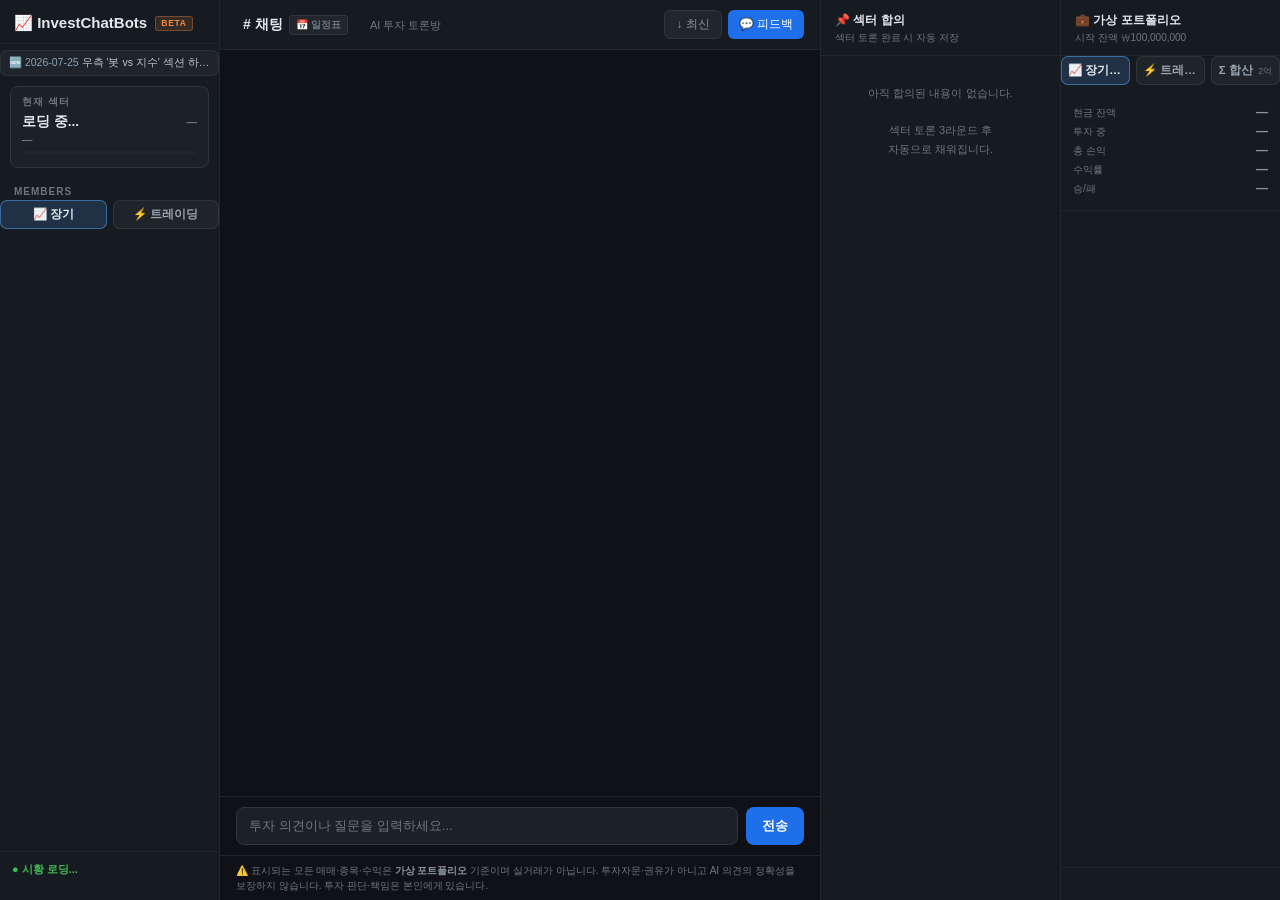
==== static/index.html @ 1aa0b45b "[Feat/#201] 발굴주 수익률에서 재편·오너지시 실현 분리 — 운용 성과만 표시 - get_restructure_realized: exit_reasoning '전략 정렬'·'" ====
<!DOCTYPE html>
<html lang="ko">
<head>
<meta charset="UTF-8">
<meta name="viewport" content="width=device-width, initial-scale=1.0, viewport-fit=cover">
<meta name="theme-color" content="#0f1117">
<meta name="apple-mobile-web-app-capable" content="yes">
<meta name="apple-mobile-web-app-status-bar-style" content="black-translucent">
<meta http-equiv="Cache-Control" content="no-cache, no-store, must-revalidate">
<meta http-equiv="Pragma" content="no-cache">
<meta http-equiv="Expires" content="0">
<meta name="app-version" content="2.0.18">
<title>InvestChatBots — AI 투자방</title>
<style>
  *, *::before, *::after { box-sizing: border-box; margin: 0; padding: 0; }
  html, body { height: 100%; }
  /* 모바일 동적 viewport 대응 (iOS Safari 주소창 표시/숨김에 따라 vh 변동) */
  /* min-height: 100vh 사용 시 100vh > 100dvh일 때 body가 화면보다 커져 잘림 */
  body { font-family: -apple-system, BlinkMacSystemFont, 'Segoe UI', sans-serif; background: #0f1117; color: #e2e8f0; display: flex; overflow: hidden; height: 100dvh; min-height: 100dvh; max-height: 100dvh; }
  @supports not (height: 100dvh) {
    body { height: 100vh; min-height: 100vh; max-height: 100vh; }
  }

  /* ── 좌측 사이드바 ── */
  #sidebar { width: 220px; background: #161b22; border-right: 1px solid #21262d; display: flex; flex-direction: column; flex-shrink: 0; height: 100%; min-height: 0; }
  #sidebar-title { padding: 14px 14px 11px; font-size: 15px; font-weight: 700; color: #e2e8f0; border-bottom: 1px solid #21262d; flex-shrink: 0; }
  .sidebar-label { padding: 6px 14px 3px; font-size: 10px; font-weight: 600; letter-spacing: 1px; color: #6e7681; text-transform: uppercase; }

  /* 스크롤 영역 (섹터 + Members) */
  #sidebar-scroll { flex: 1; overflow-y: auto; min-height: 0; }
  #sidebar-scroll::-webkit-scrollbar { width: 6px; }
  #sidebar-scroll::-webkit-scrollbar-thumb { background: #30363d; border-radius: 3px; }

  /* 섹터 진행 박스 — 컴팩트 */
  #sector-box { margin: 8px 10px 0; background: #1c2128; border: 1px solid #30363d; border-radius: 8px; padding: 8px 11px; }
  #sector-name { font-size: 13.5px; font-weight: 700; color: #e2e8f0; display: flex; justify-content: space-between; align-items: baseline; gap: 6px; }
  #sector-count { font-size: 10.5px; font-weight: 600; color: #6e7681; font-variant-numeric: tabular-nums; }
  #sector-phase { font-size: 10.5px; color: #8b949e; margin-top: 2px; }
  .progress-track { background: #21262d; border-radius: 3px; height: 3px; margin-top: 6px; }
  .progress-fill { height: 3px; border-radius: 3px; background: #388bfd; transition: width .4s; }
  #sector-stocks { margin-top: 5px; display: flex; flex-wrap: wrap; gap: 3px; }
  .stock-badge { font-size: 9.5px; padding: 1.5px 6px; border-radius: 10px; background: #21262d; color: #8b949e; }
  .stock-badge.current { background: #1f6feb; color: #fff; }
  .stock-badge.done { background: #1a7f37; color: #fff; }

  /* 멤버 */
  .member { padding: 4px 12px; font-size: 13px; display: flex; align-items: center; gap: 8px; border-radius: 4px; margin: 1px 8px; cursor: pointer; }
  .member:hover { background: #21262d; }
  .dot { width: 7px; height: 7px; border-radius: 50%; flex-shrink: 0; }
  .member-name { font-weight: 600; }
  .member-sub { font-size: 10px; color: #6e7681; padding: 0 20px 3px; line-height: 1.5; }

  /* 고정 하단 영역 (토큰 + Live) */
  #sidebar-bottom { flex-shrink: 0; border-top: 1px solid #21262d; background: #161b22; }

  /* ── 토큰 패널 — 미니멀 무채색 ──────────────────── */
  #token-box { padding: 11px 13px 12px; border-bottom: 1px solid #21262d; }
  #token-box .tb-head { display: flex; justify-content: space-between; align-items: center; margin-bottom: 9px; cursor: pointer; user-select: none; }
  #token-box .tb-title { font-size: 11px; font-weight: 600; color: #c9d1d9; display: flex; align-items: center; gap: 6px; letter-spacing: .01em; }
  #token-box .tb-chev { font-size: 8px; color: #6e7681; transition: transform .15s; transform: rotate(90deg); display: inline-block; }
  #token-box.collapsed .tb-chev { transform: rotate(0deg); }
  #token-box .tb-status { font-size: 9.5px; padding: 2px 7px 2px 6px; border-radius: 4px; font-weight: 600; color: #adb6c0; background: transparent; border: 1px solid #30363d; display: inline-flex; align-items: center; gap: 4px; }
  #token-box .tb-status-dot { width: 6px; height: 6px; border-radius: 50%; background: #3fb950; display: inline-block; }
  #token-box .tb-status.exhausted { color: #f85149; border-color: rgba(248,81,73,.4); }
  #token-box .tb-status.exhausted .tb-status-dot { background: #f85149; }

  /* 게이지 — 남은 %에 따라 초록→노랑→주황→빨강 단계 */
  #token-box .tb-gauge-track { background: #0d1117; border: 1px solid #21262d; border-radius: 3px; height: 8px; overflow: hidden; cursor: help; }
  #token-box .tb-gauge-fill { height: 100%; transition: width .5s ease, background .3s; background: linear-gradient(90deg, #2ea043, #3fb950, #56d364); }
  /* 60~100% 남음 — 초록 그라데이션 */
  #token-box .tb-gauge-fill.ok      { background: linear-gradient(90deg, #2ea043, #3fb950, #56d364); }
  /* 35~60% — 황록 */
  #token-box .tb-gauge-fill.caution { background: linear-gradient(90deg, #bf8700, #d4a017, #f0b429); }
  /* 15~35% — 주황 */
  #token-box .tb-gauge-fill.warn    { background: linear-gradient(90deg, #d2691e, #f0883e, #f7a04a); }
  /* 0~15% — 빨강 깜빡 */
  #token-box .tb-gauge-fill.danger  { background: linear-gradient(90deg, #c93c37, #f85149, #ff7b72); animation: gauge-blink 1.2s ease-in-out infinite; }
  /* 회복 완료 — 빛나는 초록 펄스 */
  #token-box .tb-gauge-fill.recovered { background: linear-gradient(90deg, #2ea043, #3fb950, #7ee787, #3fb950, #2ea043); background-size: 200% 100%; animation: gauge-flow 2s linear infinite, gauge-glow 1.6s ease-in-out infinite; }
  /* 회복 대기 polling — 회색 천천히 흐름 */
  #token-box .tb-gauge-fill.polling { background: linear-gradient(90deg, #6e7681, #8b949e, #6e7681); background-size: 200% 100%; animation: gauge-flow 4s linear infinite; }
  /* 한도 미설정 (calibrate 전) — 옅은 파랑 */
  #token-box .tb-gauge-fill.unset   { background: linear-gradient(90deg, #30363d, #4a5563); }

  @keyframes gauge-flow { 0% { background-position: 0% 0; } 100% { background-position: 200% 0; } }
  @keyframes gauge-blink { 0%,100% { opacity: 1; } 50% { opacity: 0.55; } }
  @keyframes gauge-glow { 0%,100% { box-shadow: 0 0 0 0 rgba(126,231,135,0); } 50% { box-shadow: 0 0 6px 1px rgba(126,231,135,.7); } }

  /* 잔여/누적 한 줄 — wrap 방지 */
  #token-box .tb-gauge-labels { display: flex; justify-content: space-between; align-items: baseline; gap: 6px; margin-top: 7px; font-variant-numeric: tabular-nums; white-space: nowrap; }
  #token-box .tb-remain { font-size: 12px; font-weight: 700; color: #e2e8f0; white-space: nowrap; }
  #token-box .tb-remain-sub { font-size: 9.5px; color: #6e7681; margin-left: 3px; font-weight: 400; }
  #token-box .tb-total { font-size: 10px; color: #6e7681; flex-shrink: 0; white-space: nowrap; }
  #token-box .tb-sub { font-size: 9.5px; color: #6e7681; margin-top: 2px; font-variant-numeric: tabular-nums; }

  /* 펼침 영역 */
  #token-box .tb-detail { display: block; margin-top: 11px; padding-top: 10px; border-top: 1px solid #21262d; font-size: 10px; color: #8b949e; line-height: 1.55; }
  #token-box.collapsed .tb-detail { display: none; }

  /* 최근 충전 — 한 줄 컴팩트 */
  #token-box #tb-last-donation { display: none; padding: 3px 0 7px; font-size: 10px; color: #8b949e; line-height: 1.4; border-bottom: 1px solid #21262d; margin-bottom: 7px; }
  #token-box #tb-last-donation .ld-row { display: flex; align-items: baseline; gap: 6px; flex-wrap: wrap; }
  #token-box #tb-last-donation .ld-label { color: #6e7681; font-size: 9.5px; }
  #token-box #tb-last-donation .ld-tokens { color: #3fb950; font-weight: 700; }
  #token-box #tb-last-donation .ld-meta { color: #6e7681; font-size: 9.5px; margin-left: auto; }

  /* 충전 안내 — 차분히 */
  #token-box .tb-tagline { font-size: 10px; color: #8b949e; margin-bottom: 7px; line-height: 1.55; }
  #token-box .tb-account { font-family: ui-monospace, SFMono-Regular, monospace; color: #c9d1d9; font-size: 10.5px; display: block; user-select: all; cursor: copy; word-break: break-all;
    background: transparent; border: 1px solid #30363d; border-radius: 4px; padding: 6px 8px; text-align: center; transition: border-color .15s, color .15s; }
  #token-box .tb-account:hover { border-color: #58a6ff; color: #58a6ff; }
  #token-box .tb-footnote { margin-top: 7px; color: #6e7681; font-size: 9.5px; line-height: 1.55; text-align: center; }

  #token-box .tb-owner-actions { margin-top: 8px; display: flex; justify-content: center; }
  #token-box .tb-add-btn { background: transparent; border: 1px solid #30363d; color: #8b949e; padding: 4px 14px; border-radius: 4px; font-size: 10.5px; font-weight: 600; cursor: pointer; transition: all .15s; }
  #token-box .tb-add-btn:hover { background: #21262d; color: #c9d1d9; border-color: #58a6ff; }

  /* 위급 — 펄스 제거, 보더 색만 변경 */
  #token-box.exhausted-warn { border-bottom-color: rgba(248,81,73,.4); }

  /* Live 시황 — 원래 인라인 한 줄 구조, 하단에 여유 공간 */
  #market-ticker { padding: 8px 12px 20px; font-size: 11px; color: #6e7681; line-height: 1.8; }
  #market-ticker .live { color: #3fb950; font-weight: 600; }

  /* 읽기 전용 모드 — 익명 접속자 */
  body.readonly #btn-pause, body.readonly #btn-play,
  body.readonly #btn-summary, body.readonly #btn-main-run, body.readonly #btn-sub-run { display: none !important; }
  /* owner 전용 — visitor 모드면 숨김 (재사용 클래스) */
  body.readonly .owner-only { display: none !important; }
  /* visitor 전용 — admin 모드면 숨김 */
  body.admin-mode .visitor-only { display: none !important; }
  /* 방문자 모드 — 토큰/계좌/후원 관련 UI 전부 숨김 (운영 안정화 전까지 외부 노출 X) */
  body.readonly #token-box { display: none !important; }
  body.readonly .msg-donation,
  body.readonly .msg-donation-system { display: none !important; }
  /* Members 행도 visitor엔 클릭 안 되는 느낌 */
  body.readonly .member { cursor: default; }
  body.readonly .member:hover { background: transparent; }
  body.readonly #visitor-timers { display: none !important; }
  /* visitor 모드 카운트다운 (메인·서브 다음 실행 시간) */
  #visitor-timers { display: none; gap: 12px; align-items: center; font-size: 11px;
    color: #8b949e; font-variant-numeric: tabular-nums; }
  #visitor-timers .vt-item { display: inline-flex; align-items: baseline; gap: 4px; }
  #visitor-timers .vt-label { font-size: 9.5px; color: #6e7681; font-weight: 600; letter-spacing: .04em; text-transform: uppercase; }
  #visitor-timers .vt-val { color: #c9d1d9; font-weight: 600; font-size: 11.5px; }
  #visitor-timers .vt-val.running { color: #3fb950; }
  @media (max-width: 480px) {
    #visitor-timers { font-size: 10px; gap: 8px; }
    #visitor-timers .vt-label { font-size: 9px; }
    #visitor-timers .vt-val { font-size: 10.5px; }
  }
  body.readonly #typing { display: none; }
  /* visitor 모드 — input·전송 버튼 숨기고 안내 banner 표시 */
  /* 채팅 공개 — 입력창·전송·대기열은 방문자에게도 표시 (owner 전용 기능은 .owner-only 등으로 별도 숨김 유지) */

  /* 안내 박스 — owner엔 숨김, visitor에서 표시 */
  #readonly-notice { display: none; align-items: center; gap: 8px; flex: 1;
    padding: 9px 12px; background: #1c2128; border: 1px dashed #30363d;
    border-radius: 6px; color: #8b949e; font-size: 12.5px; line-height: 1.4;
    min-width: 0; }
  #readonly-notice .rn-icon { font-size: 14px; flex-shrink: 0; }
  #readonly-notice .rn-text { min-width: 0; overflow: hidden; }
  #readonly-notice .rn-text b { color: #c9d1d9; font-weight: 600; }
  @media (max-width: 480px) {
    #readonly-notice { font-size: 11.5px; padding: 8px 10px; gap: 6px; }
    #readonly-notice .rn-icon { font-size: 13px; }
  }

  /* 안내 박스 — owner엔 숨김, visitor에선 표시 */
  #readonly-notice { display: none; align-items: center; gap: 8px; flex: 1;
    padding: 9px 12px; background: #1c2128; border: 1px dashed #30363d;
    border-radius: 6px; color: #8b949e; font-size: 12.5px; line-height: 1.4;
    min-width: 0; }
  #readonly-notice .rn-icon { font-size: 14px; flex-shrink: 0; }
  #readonly-notice .rn-text { min-width: 0; overflow: hidden; }
  #readonly-notice .rn-text b { color: #c9d1d9; font-weight: 600; }
  @media (max-width: 480px) {
    #readonly-notice { font-size: 11.5px; padding: 8px 10px; gap: 6px; }
    #readonly-notice .rn-icon { font-size: 13px; }
  }

  /* ── 메인 채팅 ── */
  #main { flex: 1; display: flex; flex-direction: column; min-width: 0; min-height: 0; height: 100%; }
  #chat-header { padding: 10px 16px; border-bottom: 1px solid #21262d; display: flex; justify-content: space-between; align-items: center; flex-shrink: 0; background: #161b22; }
  #chat-header h2 { font-size: 14px; font-weight: 600; }
  .sub { font-size: 11px; color: #6e7681; margin-left: 8px; }
  .btn { border: none; border-radius: 6px; padding: 5px 11px; font-size: 12px; cursor: pointer; font-weight: 500; }
  .btn-ghost { background: #21262d; color: #8b949e; border: 1px solid #30363d; }
  .btn-play { background: #1a7f37; color: #fff; }
  .btn-play.playing { background: #b62324; color: #fff; }
  .btn-group { display: flex; gap: 6px; }
  a.btn { display: inline-flex; align-items: center; text-decoration: none; }

  #messages { flex: 1; overflow-y: auto; padding: 16px; display: flex; flex-direction: column; gap: 10px; overflow-anchor: none; }
  #msg-anchor { height: 1px; flex-shrink: 0; }
  .msg-system { text-align: center; }
  .msg-system span { background: #1c2128; border: 1px solid #30363d; color: #8b949e; font-size: 11px; padding: 3px 14px; border-radius: 10px; }
  /* 후원 라운드 메시지 — 초록 톤으로 강조 */
  .msg-donation-system span { background: rgba(63,185,80,.12); border-color: rgba(63,185,80,.35); color: #3fb950; font-weight: 600; }
  .msg-donation { background: linear-gradient(90deg, rgba(63,185,80,.08), transparent 80%); border-left: 3px solid #3fb950; padding: 6px 10px 6px 8px; border-radius: 0 8px 8px 0; }
  .msg-donation .msg-bubble { background: #0d1d10; border-color: rgba(63,185,80,.3); }
  .msg { display: flex; gap: 10px; align-items: flex-start; }
  .msg.user-msg { flex-direction: row-reverse; }
  .avatar { width: 34px; height: 34px; border-radius: 6px; display: flex; align-items: center; justify-content: center; font-size: 14px; font-weight: 800; flex-shrink: 0; border: 2px solid; }
  .msg-body { max-width: 500px; }
  .msg.user-msg .msg-body { text-align: right; }
  .msg-meta { font-size: 11px; color: #6e7681; margin-bottom: 3px; display: flex; align-items: baseline; gap: 5px; }
  .msg.user-msg .msg-meta { flex-direction: row-reverse; }
  .msg-name { font-weight: 700; font-size: 13px; }
  .msg-bubble { font-size: 13px; line-height: 1.65; padding: 8px 12px; border-radius: 0 8px 8px 8px; background: #1c2128; border: 1px solid #30363d; display: inline-block; text-align: left; }
  .msg.user-msg .msg-bubble { border-radius: 8px 0 8px 8px; background: #1f6feb; border-color: #388bfd; color: #fff; }
  .decision-buy  { color: #3fb950; font-weight: 700; }
  .decision-sell { color: #f85149; font-weight: 700; }
  .decision-hold { color: #d29922; font-weight: 700; }

  #typing { display: none; align-items: center; gap: 8px; padding: 4px 16px; }
  .typing-dots { font-size: 11px; color: #6e7681; }
  #input-area { padding: 10px 16px; border-top: 1px solid #21262d; display: flex; gap: 8px; flex-shrink: 0; }
  #input-area input { flex: 1; min-width: 0; -webkit-appearance: none; appearance: none; background: #1c2128; border: 1px solid #30363d; border-radius: 8px; padding: 9px 12px; color: #e2e8f0; font-size: 13px; line-height: 1.4; outline: none; }
  #input-area input::placeholder { color: #6e7681; }
  #input-area input:focus { border-color: #388bfd; }
  #input-area button { -webkit-appearance: none; appearance: none; background: #1f6feb; border: none; color: #fff; padding: 9px 16px; border-radius: 8px; font-size: 13px; cursor: pointer; font-weight: 600; white-space: nowrap; flex-shrink: 0; }
  #chat-queue { padding: 0 16px; flex-shrink: 0; font-size: 11px; color: #8b949e; }
  #chat-queue:empty { display: none; }
  #chat-queue .cq-head { display: flex; justify-content: space-between; align-items: center; padding: 7px 0 4px; }
  #chat-queue .cq-cap { color: #6e7681; font-variant-numeric: tabular-nums; }
  #chat-queue.closed .cq-cap { color: #f85149; font-weight: 600; }
  #chat-queue .cq-list { list-style: none; margin: 0 0 6px; padding: 0; max-height: 84px; overflow-y: auto; }
  #chat-queue .cq-item { display: flex; gap: 6px; padding: 2px 0; }
  #chat-queue .cq-pos { color: #58a6ff; flex-shrink: 0; font-variant-numeric: tabular-nums; }
  #chat-queue .cq-prev { color: #adb6c0; overflow: hidden; text-overflow: ellipsis; white-space: nowrap; }
  #chat-queue .cq-empty { color: #6e7681; padding: 1px 0 6px; }
  /* 면책 푸터 (상시 — 안전장치 2/3) */
  #chat-disclaimer { padding: 7px 16px; font-size: 10px; line-height: 1.5; color: #6e7681; border-top: 1px solid #21262d; flex-shrink: 0; }
  #chat-disclaimer b { color: #8b949e; font-weight: 600; }
  /* 면책 동의 모달 */
  #consent-modal { display: none; position: fixed; inset: 0; background: rgba(0,0,0,0.7); z-index: 400; align-items: center; justify-content: center; padding: 20px; }
  #consent-modal.open { display: flex; }
  #consent-modal .cm-box { background: #161b22; border: 1px solid #30363d; border-radius: 10px; max-width: 420px; width: 100%; padding: 22px; }
  #consent-modal h3 { margin: 0 0 12px; font-size: 15px; color: #e2e8f0; }
  #consent-modal ul { margin: 0 0 16px; padding-left: 18px; color: #adb6c0; font-size: 12.5px; line-height: 1.7; }
  #consent-modal ul b { color: #e2e8f0; }
  #consent-modal .cm-actions { display: flex; gap: 8px; justify-content: flex-end; }
  #consent-modal button { padding: 9px 16px; border-radius: 6px; font-size: 13px; cursor: pointer; border: none; }
  #consent-modal .cm-agree { background: #1f6feb; color: #fff; font-weight: 600; }
  #consent-modal .cm-cancel { background: #21262d; color: #adb6c0; }

  /* ── 우측 — 합의 메모 ── */
  #memo-panel { width: 240px; background: #161b22; border-left: 1px solid #21262d; display: flex; flex-direction: column; flex-shrink: 0; }
  .panel-header { padding: 12px 14px 10px; border-bottom: 1px solid #21262d; }
  .panel-header h3 { font-size: 12px; font-weight: 700; }
  .panel-header p { font-size: 10px; color: #6e7681; margin-top: 2px; }
  #memo-list { flex: 1; overflow-y: auto; padding: 8px; display: flex; flex-direction: column; gap: 8px; }
  #memo-empty { font-size: 11px; color: #6e7681; text-align: center; padding: 20px 10px; line-height: 1.7; }

  /* 합의 카드 — v2 통일 디자인 */
  .cc { background: #0d1117; border: 1px solid #21262d; border-radius: 8px; overflow: hidden; }
  .cc-header { padding: 8px 11px 7px; border-bottom: 1px solid #21262d; }
  .cc-header-top { display: flex; align-items: center; justify-content: space-between; gap: 8px; }
  .cc-sector { font-size: 12.5px; font-weight: 700; color: #e2e8f0; flex: 1; min-width: 0;
    overflow: hidden; text-overflow: ellipsis; white-space: nowrap; }
  .cc-time { font-size: 9.5px; color: #6e7681; font-weight: 400; margin-left: 4px; }
  .cc-badges { display: flex; gap: 4px; flex-shrink: 0; }
  .cc-badge { font-size: 9.5px; font-weight: 700; padding: 2px 6px; border-radius: 8px; letter-spacing: .02em; }
  .cc-outlook-긍정 { background: rgba(63,185,80,.16);  color: #3fb950; }
  .cc-outlook-중립 { background: rgba(139,148,158,.16); color: #adb6c0; }
  .cc-outlook-부정 { background: rgba(248,81,73,.16);  color: #f85149; }
  .cc-decision-매수 { background: rgba(56,139,253,.18); color: #79c0ff; }
  .cc-decision-관망 { background: rgba(210,153,34,.18); color: #e3b341; }
  .cc-decision-매도 { background: rgba(248,81,73,.18);  color: #f85149; }
  .cc-headline { font-size: 11px; color: #adb6c0; margin-top: 4px; line-height: 1.5; font-style: italic; }

  .cc-body { padding: 9px 11px 10px; font-size: 11.5px; line-height: 1.65; color: #c9d1d9; }
  .cc-thesis { color: #c9d1d9; }
  .cc-section { margin-top: 9px; }
  .cc-section-label { font-size: 9.5px; font-weight: 700; letter-spacing: .05em;
    color: #6e7681; text-transform: uppercase; margin-bottom: 4px; }
  .cc-list { font-size: 11px; line-height: 1.6; color: #c9d1d9; padding-left: 0; list-style: none; }
  .cc-list li { padding-left: 11px; position: relative; margin-bottom: 3px; }
  .cc-list li::before { content: '·'; position: absolute; left: 2px; color: #6e7681; font-weight: 700; }
  .cc-list.cc-risks-list li::before { color: #f85149; }
  .cc-list.cc-drivers-list li::before { color: #3fb950; }
  .cc-picks { display: flex; flex-wrap: wrap; gap: 4px; }
  .cc-pick { font-size: 10px; padding: 2px 7px; border-radius: 8px;
    background: #21262d; color: #c9d1d9; border: 1px solid #30363d; }

  /* v1 (옛 데이터) — 동일 구조에 점선 보더만 */
  .cc.cc-legacy { border-style: dashed; border-color: #2a3038; }
  .cc.cc-legacy .cc-legacy-note { font-size: 9.5px; color: #6e7681; font-style: italic;
    padding: 6px 11px 8px; border-top: 1px dashed #30363d; cursor: pointer; text-align: center; }
  .cc.cc-legacy .cc-raw { display: none; padding: 0 11px 10px; font-size: 10.5px; color: #8b949e;
    white-space: pre-wrap; line-height: 1.55; border-top: 1px dashed #30363d; padding-top: 8px; }
  .cc.cc-legacy.open .cc-raw { display: block; }
  .cc.cc-legacy.open .cc-legacy-note::after { content: ' ▲'; }
  .cc.cc-legacy:not(.open) .cc-legacy-note::after { content: ' ▼'; }

  /* 강제 표시 — 어떤 자식 요소도 .cc-body 숨기지 못하게 (디버그용) */
  .cc .cc-body { display: block !important; visibility: visible !important; height: auto !important; }
  .cc .cc-thesis { display: block !important; visibility: visible !important; }

  /* ── 우측 — 포트폴리오 ── */
  #portfolio-panel { width: 220px; background: #161b22; border-left: 1px solid #21262d; display: flex; flex-direction: column; flex-shrink: 0; }
  .pf-summary { padding: 10px 12px; border-bottom: 1px solid #21262d; }
  .pf-row { display: flex; justify-content: space-between; align-items: baseline; margin-bottom: 4px; }
  .pf-label { font-size: 10px; color: #6e7681; }
  .pf-value { font-size: 12px; font-weight: 600; }
  .pf-pos { color: #f85149; }  /* 상승·이익 = 빨강 (한국 증권계좌식) */
  .pf-neg { color: #58a6ff; }  /* 하락·손실 = 파랑 */
  .pf-neu { color: #8b949e; }
  #pf-benchmark { margin-top: 14px; padding: 12px 14px 20px; border-top: 1px solid #21262d; }
  .pf-bm-title { font-size: 11.5px; font-weight: 700; color: #c9d1d9; margin-bottom: 8px; }
  .pf-bm-sub { font-size: 9.5px; font-weight: 400; color: #6e7681; margin-left: 4px; }
  .pf-bm-row { display: flex; justify-content: space-between; font-size: 11px; padding: 3px 0; color: #9aa6b2; }
  .pf-bm-row.strong { font-weight: 700; color: #e6edf3; }
  .pf-bm-row .pf-pos { color: #f85149; } .pf-bm-row .pf-neg { color: #58a6ff; }
  .pf-bm-na, .pf-bm-empty { color: #6e7681; font-size: 10px; }
  #pf-positions { flex: 1; overflow-y: auto; }
  .pos-section-label { padding: 6px 10px 3px; font-size: 10px; font-weight: 600; letter-spacing: .8px; color: #6e7681; text-transform: uppercase; }
  .pos-item { padding: 6px 10px; border-bottom: 1px solid #0d1117; font-size: 11px; }
  .pos-meta { font-size: 10px; color: #6e7681; margin-top: 2px; }
  .pos-item { cursor: pointer; transition: background .15s; }
  .pos-item:hover { background: rgba(255,255,255,0.04); }

  /* 매수 이유 모달 */
  #reason-modal { display:none; position:fixed; inset:0; background:rgba(0,0,0,0.65); z-index:200; align-items:center; justify-content:center; }
  #reason-modal.open { display:flex; }
  #reason-box { background:#161b22; border:1px solid #30363d; border-radius:12px; padding:22px 24px; max-width:560px; width:92%; position:relative;
                max-height:86vh; display:flex; flex-direction:column; }
  #reason-box .r-body { overflow-y:auto; flex:1; min-height:0; padding-right:4px; }
  #reason-box.wide { max-width:1180px; }
  .rc-chips { white-space:normal; display:flex; flex-wrap:wrap; gap:6px; margin-bottom:12px; }
  .rc-chip { font-size:10.5px; color:#8b949e; background:#21262d; border:1px solid #30363d; border-radius:20px; padding:2px 9px; }
  .rc-card { white-space:normal; background:#0d1117; border:1px solid #21262d; border-left:3px solid #58a6ff; border-radius:8px; padding:11px 13px; margin-bottom:10px; }
  .rc-role { font-size:11px; font-weight:700; color:#79c0ff; margin-bottom:6px; }
  .rc-card ul { margin:0; padding-left:16px; }
  .rc-card li { font-size:12.5px; line-height:1.65; color:#c9d1d9; margin-bottom:5px; white-space:normal; }
  .rc-card li:last-child { margin-bottom:0; }
  #reason-box details { margin-top:8px; white-space:normal; }
  #reason-box details summary { font-size:11px; color:#6e7681; cursor:pointer; }
  #reason-box details .rd-raw { font-size:11.5px; line-height:1.6; color:#8b949e; white-space:pre-wrap; margin-top:6px; }
  #reason-box h3 { font-size:15px; font-weight:700; margin-bottom:4px; }
  #reason-box .r-meta { font-size:11px; color:#6e7681; margin-bottom:16px; }
  #reason-box .r-body { font-size:13px; line-height:1.8; color:#c9d1d9; white-space:pre-wrap; }
  #reason-close { position:absolute; top:12px; right:14px; background:none; border:none; color:#6e7681; font-size:18px; cursor:pointer; }

  /* 봇 스타일 모달 */
  #bot-modal { display:none; position:fixed; inset:0; background:rgba(0,0,0,0.7); z-index:300; align-items:center; justify-content:center; }
  #bot-modal.open { display:flex; }
  #bot-box { background:#161b22; border:1px solid #30363d; border-radius:14px; padding:24px 26px; max-width:460px; width:92%; position:relative; max-height:80vh; overflow-y:auto; }
  #bot-box .bot-header { display:flex; align-items:center; gap:10px; margin-bottom:6px; }
  #bot-box .bot-dot { width:10px; height:10px; border-radius:50%; flex-shrink:0; }
  #bot-box .bot-name { font-size:17px; font-weight:700; }
  #bot-box .bot-model { font-size:11px; color:#6e7681; margin-bottom:4px; }
  #bot-box .bot-desc { font-size:12px; color:#8b949e; margin-bottom:16px; padding-bottom:14px; border-bottom:1px solid #21262d; }
  #bot-box .bot-section { font-size:11px; font-weight:600; color:#6e7681; text-transform:uppercase; letter-spacing:.05em; margin-bottom:8px; }
  #bot-box .bot-system { font-size:12.5px; line-height:1.85; color:#c9d1d9; white-space:pre-wrap; }
  #bot-box .bot-system .highlight { color:#3fb950; font-weight:600; }
  #bot-close { position:absolute; top:14px; right:16px; background:none; border:none; color:#6e7681; font-size:20px; cursor:pointer; }
  .member { cursor:pointer; transition: background .15s; }
  .member:hover { background:rgba(255,255,255,0.05); border-radius:4px; }

  /* 일정표 모달 */
  #chat-hash { cursor: pointer; transition: color .15s, background .15s; display: inline-flex; align-items: center;
    padding: 2px 8px 2px 6px; border-radius: 5px; border: 1px solid transparent; }
  #chat-hash:hover { background: #21262d; border-color: #30363d; color: #58a6ff; }
  #chat-hash::after { content: ' 📅 일정표'; font-size: 10px; font-weight: 600; color: #6e7681;
    margin-left: 6px; padding: 2px 6px; border-radius: 3px; background: #21262d; border: 1px solid #30363d;
    letter-spacing: .02em; }
  #chat-hash:hover::after { color: #58a6ff; border-color: rgba(56,139,253,.3); }
  #schedule-modal { display:none; position:fixed; inset:0; background:rgba(0,0,0,0.7); z-index:300; align-items:center; justify-content:center; padding: 20px; }
  #schedule-modal.open { display:flex; }
  #schedule-box { background:#161b22; border:1px solid #30363d; border-radius:14px; padding:24px 26px; max-width:480px; width:100%; position:relative; max-height:85vh; overflow-y:auto; }
  #schedule-box h3 { font-size:16px; font-weight:700; margin-bottom:4px; color:#e2e8f0; }
  #schedule-box .sched-now { font-size:11px; color:#6e7681; margin-bottom:18px; }
  #schedule-close { position:absolute; top:14px; right:16px; background:none; border:none; color:#6e7681; font-size:20px; cursor:pointer; }
  .sched-item { padding: 10px 12px; margin-bottom: 8px; background:#0d1117; border:1px solid #21262d; border-radius:8px; }
  .sched-item.active { border-color: #388bfd; background: rgba(31,111,235,.08); }
  .sched-row { display:flex; justify-content:space-between; align-items:baseline; gap:8px; }
  .sched-title { font-size:13px; font-weight:700; color:#e2e8f0; }
  .sched-time { font-size:11px; color:#79c0ff; font-variant-numeric: tabular-nums; flex-shrink:0; }
  .sched-desc { font-size:11px; color:#8b949e; margin-top:4px; line-height:1.5; }
  .sched-next { font-size:10.5px; color:#3fb950; margin-top:4px; font-weight:600; }
  .sched-note { font-size:11px; color:#6e7681; margin-top:14px; padding-top:12px; border-top:1px dashed #30363d; line-height:1.6; }

  /* 방문 통계 모달 (admin only) — schedule와 같은 톤 */
  #stats-modal { display:none; position:fixed; inset:0; background:rgba(0,0,0,0.7); z-index:300; align-items:center; justify-content:center; padding: 20px; }
  #stats-modal.open { display:flex; }
  #stats-box { background:#161b22; border:1px solid #30363d; border-radius:14px; padding:24px 26px; max-width:520px; width:100%; position:relative; max-height:85vh; overflow-y:auto; }
  #stats-box h3 { font-size:16px; font-weight:700; margin-bottom:4px; color:#e2e8f0; }
  #stats-box .stats-sub { font-size:11px; color:#6e7681; margin-bottom:18px; }
  #stats-close { position:absolute; top:14px; right:16px; background:none; border:none; color:#6e7681; font-size:20px; cursor:pointer; }
  .stats-block { margin-bottom: 16px; }
  .stats-block-title { font-size: 10.5px; font-weight: 700; color: #8b949e; letter-spacing: .06em;
    text-transform: uppercase; margin-bottom: 6px; }
  .stats-totals { display: flex; gap: 16px; padding: 10px 12px; background:#0d1117; border:1px solid #21262d; border-radius:8px; }
  .stats-totals .stat { flex: 1; }
  .stats-totals .stat-num { font-size: 22px; font-weight: 700; color: #58a6ff; font-variant-numeric: tabular-nums; }
  .stats-totals .stat-label { font-size: 10px; color: #8b949e; margin-top: 2px; letter-spacing: .04em; }
  .stats-bar-row { display: flex; align-items: center; gap: 10px; padding: 5px 0; font-size: 12px; }
  .stats-bar-src { width: 60px; flex-shrink: 0; color: #e2e8f0; font-weight: 600; }
  .stats-bar-track { flex: 1; height: 8px; background: #0d1117; border: 1px solid #21262d; border-radius: 4px; overflow: hidden; }
  .stats-bar-fill { height: 100%; background: linear-gradient(90deg, #1f6feb, #58a6ff); border-radius: 3px; transition: width .3s; }
  .stats-bar-num { width: 70px; text-align: right; color: #79c0ff; font-variant-numeric: tabular-nums; font-size: 11.5px; }
  .stats-day-row { display: grid; grid-template-columns: 90px 70px 1fr; gap: 8px; padding: 4px 0; font-size: 11.5px;
    border-bottom: 1px dashed #21262d; }
  .stats-day-row:last-child { border-bottom: none; }
  .stats-day-date { color: #c9d1d9; font-variant-numeric: tabular-nums; }
  .stats-day-src { color: #79c0ff; font-weight: 600; }
  .stats-day-cnt { color: #8b949e; text-align: right; font-variant-numeric: tabular-nums; }
  .stats-empty { color: #6e7681; font-size: 12px; padding: 20px 0; text-align: center; }

  /* 피드백 — 강조 톤 버튼 + 모달 */
  .btn.btn-feedback { background: #1f6feb; color: #fff; border: none; }
  .btn.btn-feedback:hover { background: #388bfd; }
  #fb-badge { display: inline-flex; align-items: center; justify-content: center;
    min-width: 16px; height: 16px; padding: 0 4px; margin-left: 4px;
    background: #da3633; color: #fff; border-radius: 8px; font-size: 10px; font-weight: 700; }

  #feedback-modal, #feedback-list-modal, #chatlog-modal { display:none; position:fixed; inset:0;
    background:rgba(0,0,0,0.7); z-index:300; align-items:center; justify-content:center; padding: 20px; }
  #feedback-modal.open, #feedback-list-modal.open, #chatlog-modal.open { display:flex; }
  #feedback-box, #feedback-list-box, #chatlog-box { background:#161b22; border:1px solid #30363d; border-radius:14px;
    padding:24px 26px; max-width:520px; width:100%; position:relative; max-height:85vh; overflow-y:auto; }
  #feedback-box h3, #feedback-list-box h3, #chatlog-box h3 { font-size:16px; font-weight:700; margin-bottom:4px; color:#e2e8f0; }
  #feedback-box .fb-sub, #feedback-list-box .fb-sub, #chatlog-box .fb-sub { font-size:11px; color:#6e7681; margin-bottom:14px; }
  #feedback-close, #fb-list-close, #chatlog-close { position:absolute; top:14px; right:16px; background:none; border:none;
    color:#6e7681; font-size:20px; cursor:pointer; }
  .cl-q { background:#0d1117; border:1px solid #30363d; border-radius:8px; padding:10px 12px; margin-bottom:12px; }
  .cl-q-head { display:flex; justify-content:space-between; gap:8px; font-size:11px; color:#6e7681; margin-bottom:6px; }
  .cl-q-text { font-size:13px; color:#e2e8f0; font-weight:600; margin-bottom:8px; }
  .cl-ans { font-size:12px; color:#adb6c0; line-height:1.5; padding:4px 0 4px 8px; border-left:2px solid #21262d; margin-top:5px; }
  .cl-ans b { color:#8b949e; font-weight:600; }
  #fb-textarea { width: 100%; min-height: 140px; background: #0d1117; border: 1px solid #30363d;
    border-radius: 6px; padding: 10px 12px; color: #e2e8f0; font-size: 13px; font-family: inherit;
    outline: none; resize: vertical; line-height: 1.55; }
  #fb-textarea:focus { border-color: #58a6ff; }
  #fb-counter { font-size: 10.5px; color: #6e7681; text-align: right; margin-top: 6px; }
  #fb-send-btn { width: 100%; background: #1f6feb; border: none; color: #fff; padding: 10px;
    border-radius: 6px; font-size: 13px; cursor: pointer; font-weight: 600; margin-top: 14px;
    transition: background .15s; }
  #fb-send-btn:hover:not(:disabled) { background: #388bfd; }
  #fb-send-btn:disabled { background: #30363d; cursor: not-allowed; }
  #fb-status { font-size: 11px; margin-top: 10px; min-height: 14px; }
  #fb-status.ok { color: #3fb950; }
  #fb-status.err { color: #f85149; }

  /* admin 피드백 리스트 */
  .fb-item { padding: 10px 12px; margin-bottom: 8px; background: #0d1117;
    border: 1px solid #21262d; border-radius: 8px; }
  .fb-item.unread { border-left: 3px solid #58a6ff; }
  .fb-item .fb-meta { display: flex; justify-content: space-between; gap: 8px;
    font-size: 10.5px; color: #6e7681; margin-bottom: 6px; }
  .fb-item .fb-content { font-size: 12.5px; color: #e2e8f0; line-height: 1.55; white-space: pre-wrap; word-break: break-word; }
  .fb-item .fb-actions { margin-top: 6px; }
  .fb-item .fb-read-btn { background: none; border: 1px solid #30363d; color: #8b949e;
    padding: 3px 8px; border-radius: 4px; font-size: 10.5px; cursor: pointer; }
  .fb-item .fb-read-btn:hover { color: #58a6ff; border-color: #58a6ff; }
  .fb-toolbar { display: flex; justify-content: space-between; margin-bottom: 10px; }
  .fb-toolbar button { background: none; border: 1px solid #30363d; color: #8b949e;
    padding: 4px 10px; border-radius: 4px; font-size: 11px; cursor: pointer; }
  .fb-toolbar button:hover { color: #58a6ff; border-color: #58a6ff; }

  /* 사이드바 타이틀 옆 작은 admin 라벨 (admin URL일 때만) */
  #sidebar-title-row { display: flex; align-items: center; justify-content: space-between; gap: 6px; }
  .beta-tag { display: inline-block; font-size: 8.5px; font-weight: 700; padding: 1.5px 5px;
    border-radius: 3px; background: rgba(240,136,62,.15); color: #f0883e;
    border: 1px solid rgba(240,136,62,.35); letter-spacing: .08em;
    vertical-align: middle; margin-left: 4px; position: relative; top: -1px; }
  #admin-mark { display: none; font-size: 9.5px; font-weight: 700; padding: 2px 6px; border-radius: 4px;
    background: rgba(31,111,235,.15); color: #58a6ff; border: 1px solid rgba(56,139,253,.3);
    letter-spacing: .04em; cursor: pointer; }
  #admin-mark:hover { background: rgba(31,111,235,.25); }
  body.admin-mode #admin-mark { display: inline-block; }

  /* ───────── 모바일 토글 버튼 (기본은 숨김) ───────── */
  .mobile-only { display: none; }
  #mobile-menu-btn, #mobile-right-btn {
    background: transparent; border: none; color: #c9d1d9; font-size: 20px;
    padding: 6px 10px; cursor: pointer; border-radius: 6px;
  }
  #mobile-menu-btn:active, #mobile-right-btn:active { background: #21262d; }

  /* 드로어 backdrop */
  #drawer-backdrop {
    display: none; position: fixed; inset: 0; background: rgba(0,0,0,0.55);
    z-index: 150; -webkit-tap-highlight-color: transparent;
  }
  body.drawer-open #drawer-backdrop { display: block; }

  /* 우측 패널 컨테이너 (탭 UI for 모바일/태블릿) */
  #right-tabs { display: none; }  /* 데스크탑에선 숨김, 모바일/태블릿에서 표시 */

  /* ───────── 태블릿 (768~1023px) ───────── */
  @media (max-width: 1023px) {
    #sidebar { width: 200px; }
    #memo-panel { width: 200px; }
    #portfolio-panel { width: 200px; }
    .msg-body { max-width: none; }
    .msg-bubble { font-size: 13px; }
  }

  /* ───────── 모바일 (767px 이하) ───────── */
  @media (max-width: 767px) {
    /* 사이드바 → 좌측 슬라이드 드로어 */
    #sidebar {
      position: fixed; left: 0; top: 0; height: 100dvh; width: 280px;
      max-width: 88vw;
      transform: translateX(-100%); transition: transform .22s ease;
      z-index: 200; box-shadow: 4px 0 20px rgba(0,0,0,0.5);
    }
    body.left-open #sidebar { transform: translateX(0); }

    /* 메인 풀폭 */
    #main { width: 100vw; flex: 1 1 auto; }
    #chat-header { padding: 8px 10px; }
    #chat-header h2 { font-size: 13px; }
    .sub { font-size: 10px; margin-left: 0; display: block; margin-top: 1px; }

    /* 채팅 헤더 버튼 — 큰 화면용 버튼들은 햄버거 메뉴에 통합 */
    #chat-header .btn-group { gap: 4px; }
    #chat-header .btn-group .btn-ghost,
    #chat-header .btn-group #btn-summary,
    #chat-header .btn-group #btn-main-run,
    #chat-header .btn-group #btn-sub-run { display: none; }
    /* play/pause만 유지 + 모바일 메뉴 버튼 */

    /* 모바일 전용 버튼들 표시 */
    .mobile-only { display: inline-flex !important; }

    /* 우측 패널들 → 우측 슬라이드 드로어로 통합 */
    #memo-panel, #portfolio-panel {
      position: fixed; right: 0; top: 0; height: 100dvh;
      width: 320px; max-width: 88vw; z-index: 200;
      transform: translateX(100%); transition: transform .22s ease;
      box-shadow: -4px 0 20px rgba(0,0,0,0.5);
      border-left: 1px solid #30363d;
    }
    body.right-open.right-tab-memo #memo-panel { transform: translateX(0); }
    body.right-open.right-tab-portfolio #portfolio-panel { transform: translateX(0); }
    /* 기본 우측 탭 = portfolio */
    body.right-open:not(.right-tab-memo):not(.right-tab-portfolio) #portfolio-panel { transform: translateX(0); }

    /* 우측 드로어 내부 탭 헤더 */
    #right-tabs {
      display: flex; gap: 4px; padding: 8px; border-bottom: 1px solid #21262d;
      background: #0f1117; position: sticky; top: 0; z-index: 5;
    }
    .right-tab-btn {
      flex: 1; padding: 6px 10px; background: #21262d; border: 1px solid #30363d;
      border-radius: 6px; color: #8b949e; font-size: 12px; cursor: pointer;
      text-align: center; font-weight: 600;
    }
    .right-tab-btn.active { background: #1f6feb; color: #fff; border-color: #388bfd; }

    /* 메시지 영역 모바일 폰트/패딩 */
    #messages { padding: 10px; gap: 8px; }
    .msg-bubble { font-size: 13.5px; padding: 7px 11px; }
    .avatar { width: 28px; height: 28px; font-size: 12px; }
    .msg-name { font-size: 12.5px; }
    .msg-meta { font-size: 10.5px; }
    .msg-body { max-width: calc(100vw - 70px); }

    /* 입력창 */
    #input-area { padding: 8px 10px; gap: 6px; align-items: center; }
    #input-area input { font-size: 16px; padding: 10px 12px; } /* 16px = iOS zoom 방지 */
    #input-area button { padding: 11px 16px; font-size: 14px; }
    /* 맨 아래 요소(면책 푸터)에 safe-area 적용 — 홈 인디케이터에 안 가리게 */
    #chat-disclaimer { padding: 8px 12px calc(8px + env(safe-area-inset-bottom)); font-size: 10.5px; }
  }

  /* ───────── 작은 폰 (480px 이하) — 더 타이트 ───────── */
  @media (max-width: 480px) {
    #chat-header h2 { font-size: 12.5px; }
    .sub { font-size: 9.5px; }
  }

  /* ───────── 업데이트 내역 (한 줄) ───────── */
  #changelog-box { margin: 6px 0 2px; padding: 5px 8px; background: rgba(255,255,255,.04);
    border: 1px solid rgba(255,255,255,.07); border-radius: 7px; }
  #cl-line { display: block; font-size: 10.5px; color: #b9c4ce; white-space: nowrap;
    overflow: hidden; text-overflow: ellipsis; }
  #cl-line .cl-date { color: #8aa0b6; }

  /* ───────── 계좌 전환 토글 ───────── */
  .pf-acct-toggle { display: flex; gap: 6px; margin: 0 0 10px; }
  .pf-acct-btn { flex: 1; padding: 6px 6px; font-size: 11.5px; font-weight: 600; cursor: pointer;
    white-space: nowrap; overflow: hidden; text-overflow: ellipsis;
    background: rgba(255,255,255,.04); color: #9aa6b2; border: 1px solid rgba(255,255,255,.08);
    border-radius: 7px; transition: all .12s; }
  .pf-acct-btn:hover { color: #e6edf3; }
  .pf-acct-btn.active { background: rgba(88,166,255,.16); color: #e6edf3; border-color: rgba(88,166,255,.5); }
  .pf-acct-btn .pf-acct-cap { font-size: 9px; font-weight: 400; opacity: .6; margin-left: 2px; }

  /* ───────── 방문 통계: 재방문/날짜별 ───────── */
  .stats-totals { display: grid; grid-template-columns: 1fr 1fr; gap: 8px; }
  .stats-legend { display: flex; gap: 12px; margin: 0 0 6px; font-size: 10px; color: #8b949e; }
  .stats-legend .lg { display: flex; align-items: center; gap: 4px; }
  .stats-legend .lg i { width: 9px; height: 9px; border-radius: 2px; display: inline-block; }
  .stats-day2 { display: flex; align-items: center; gap: 8px; font-size: 11px; padding: 3px 0; }
  .stats-day2-date { width: 40px; flex: none; color: #8b949e; }
  .stats-day2-bar { flex: 1; height: 9px; display: flex; border-radius: 3px; overflow: hidden; background: rgba(255,255,255,.05); }
  .stats-day2-bar .seg-new { background: #3b82f6; }
  .stats-day2-bar .seg-ret { background: #22c55e; }
  .stats-day2-cnt { flex: none; min-width: 132px; text-align: right; font-size: 10px; color: #c9d1d9; }

  /* ───────── 재방문 코호트 (D1/D7) ───────── */
  .ret-summary { display: grid; grid-template-columns: 1fr 1fr; gap: 8px; margin-bottom: 10px; }
  .ret-card { background: rgba(34,197,94,.08); border: 1px solid rgba(34,197,94,.22); border-radius: 8px; padding: 9px; text-align: center; }
  .ret-card .ret-num { font-size: 21px; font-weight: 800; color: #22c55e; line-height: 1.1; }
  .ret-card .ret-label { font-size: 10px; color: #9aa6b2; margin-top: 3px; }
  .ret-card .ret-sub { font-size: 9px; color: #6e7681; margin-top: 1px; }
  .coh-row { display: flex; align-items: center; font-size: 10.5px; padding: 2px 0; color: #c9d1d9; }
  .coh-head { color: #6e7681; font-weight: 700; border-bottom: 1px solid rgba(255,255,255,.07); padding-bottom: 3px; margin-bottom: 2px; }
  .coh-d { width: 46px; flex: none; color: #8b949e; }
  .coh-n { width: 42px; flex: none; text-align: right; padding-right: 16px; }
  .coh-v { flex: 1; text-align: right; }

  /* ── AI펀드 fund 모드 (window.__FUND_MODE__ 일 때만 활성) ── */
  .member-ret { margin-left: auto; font-size: 12px; font-weight: 700; font-variant-numeric: tabular-nums; }
  /* fund 모드 Members = v1 촘촘한 행 그대로. 모델만은 .fm-model, 출근은 초록 좌측선 */
  .fm-role-inline { font-size: 10.5px; color: #8b949e; margin-left: 7px; overflow: hidden; text-overflow: ellipsis; white-space: nowrap; }
  .fm-ret { margin-left: auto; font-size: 11px; font-weight: 700; font-variant-numeric: tabular-nums; flex-shrink: 0; padding-left: 6px; }
  .fm-model { display: block; font-size: 9px; color: #444c56; margin-top: 1px; }
  /* fund Members = 멤버 박스(닉+직위+모델) 하나. 출근 시 박스 전체 초록 테두리 */
  body.fundmode #member-list .fm-box { margin: 3px 8px; border: 1px solid transparent; border-radius: 7px; padding: 3px 0; transition: border-color .2s, background .2s; }
  body.fundmode #member-list .fm-box .member { margin: 0; }
  body.fundmode #member-list .fm-box .member-sub { padding: 0 12px 0 27px; }
  body.fundmode #member-list .fm-box.working { border-color: #3fb950; background: rgba(63,185,80,0.06); }
  body.fundmode #memo-panel .right-tab-btn, body.fundmode #portfolio-panel .right-tab-btn { display: none; }
  /* 리서치 보드 리포트 카드 */
  #fund-report { display: flex; flex-direction: column; gap: 10px; padding: 4px 2px; }
  .fr-card { background: #0d1117; border: 1px solid #21262d; border-radius: 10px; padding: 12px 13px; }
  .fr-top { display: flex; align-items: baseline; gap: 6px; margin-bottom: 6px; }
  .fr-tk { font-weight: 800; font-size: 13px; color: #e7ecf1; }
  .fr-nm { font-size: 10px; color: #8b949e; overflow: hidden; text-overflow: ellipsis; white-space: nowrap; }
  .fr-tag { margin-left: auto; font-size: 8.5px; font-weight: 700; padding: 1px 6px; border-radius: 4px; }
  .fr-tag.pw { color: #5aa9e6; background: rgba(90,169,230,.13); }
  .fr-tag.s { color: #e08a3c; background: rgba(224,138,60,.13); }
  .fr-tag.sec { color: #a78bfa; background: rgba(167,139,250,.14); }
  .fr-card.fr-sec { background: #10131b; border-color: #2b2540; }
  .fr-op { font-size: 11px; color: #c9d1d9; line-height: 1.5; margin-top: 6px; }
  .fr-op-b { display: inline-block; min-width: 15px; font-weight: 800; color: #a78bfa; margin-right: 5px; }
  .fr-sum { font-size: 11px; color: #c9d1d9; line-height: 1.55; }
  .fr-fin { font-size: 10px; color: #8b949e; white-space: pre-wrap; line-height: 1.5; margin-top: 7px;
    padding-top: 7px; border-top: 1px solid #21262d; max-height: 132px; overflow-y: auto; font-variant-numeric: tabular-nums; }
  .fr-empty { color: #444c56; font-size: 11px; font-style: italic; padding: 10px 4px; }
  body.fundmode #mem-tab-main, body.fundmode #mem-tab-trading { display: none; }
  /* committee 전용 크롬 숨김(fund 모드엔 무의미) */
  body.fundmode #visitor-timers, body.fundmode #btn-main-run,
  body.fundmode #btn-sub-run, body.fundmode #btn-summary { display: none; }
  /* 4봇 가상계좌 — 2×2 사분면, 각 칸에 종목별 티커/진입/현재/투자금 */
  #fund-quad { flex: 1; min-height: 0; display: grid; grid-template-columns: 1fr 1fr; grid-template-rows: 1fr; gap: 10px; padding: 10px; }
  .fm-model { margin-left: auto; font-size: 10px; color: #6e7681; font-weight: 600; }
  .fq-cell { background: #0d1117; border: 1.5px solid #21262d; border-radius: 10px; display: flex; flex-direction: column; min-height: 0; padding: 11px 12px; transition: border-color .3s; }
  .fq-cell.working { border-color: rgba(63,185,80,.5); }
  .fq-head { display: flex; align-items: center; gap: 7px; margin-bottom: 6px; }
  .fq-head .dot { width: 8px; height: 8px; }
  .fq-id { font-weight: 800; font-size: 14px; }
  .fq-ret { margin-left: auto; font-size: 15px; font-weight: 800; font-variant-numeric: tabular-nums; }
  .fq-cash { font-size: 10px; color: #6e7681; font-variant-numeric: tabular-nums;
    margin-bottom: 8px; padding-bottom: 8px; border-bottom: 1px solid #21262d; }
  .fq-scroll { flex: 1; min-height: 0; overflow-y: auto; display: flex; flex-direction: column; gap: 8px; }
  .fq-pos { display: flex; flex-direction: column; gap: 2px; }
  .fq-pos-top { display: flex; align-items: baseline; gap: 5px; font-size: 12px; }
  .fq-pos-top .sym { color: #e7ecf1; font-weight: 700; }
  .fq-pos-top .nm { color: #6e7681; font-size: 9px; overflow: hidden; text-overflow: ellipsis; white-space: nowrap; }
  .fq-pos-top .pnl { margin-left: auto; font-variant-numeric: tabular-nums; font-weight: 600; }
  .fq-pos-sub { font-size: 10px; color: #8b949e; font-variant-numeric: tabular-nums; }
  .fq-empty { color: #444c56; font-size: 10.5px; font-style: italic; padding: 6px 0; }
  .up { color: #f85149; } .down { color: #58a6ff; } .flat { color: #8b949e; }
  /* v1(위원회) ↔ v2(AI펀드) 전환 토글 — 좌상단, owner 전용 */
  #view-switch { display: flex; gap: 4px; margin-top: 9px; }
  #view-switch .vs-btn { flex: 1; text-align: center; font-size: 11px; font-weight: 700;
    padding: 5px 0; border-radius: 6px; text-decoration: none; color: #8b949e;
    background: #12161c; border: 1px solid #21262d; transition: background .15s, color .15s, border-color .15s; }
  #view-switch .vs-btn:hover { color: #c9d1d9; border-color: #30363d; }
  #view-switch .vs-btn.active { color: #fff; background: #1f6feb; border-color: #1f6feb; }
</style>
</head>
<body class="readonly">
<div id="drawer-backdrop" onclick="closeDrawers()"></div>

<div id="sidebar">
  <div id="sidebar-title">
    <div id="sidebar-title-row">
      <span>📈 InvestChatBots <span class="beta-tag">BETA</span></span>
      <span id="admin-mark" title="클릭하면 로그아웃" onclick="ownerLogout(event)">ADMIN</span>
    </div>
    <div id="view-switch" class="owner-only">
      <a href="/" class="vs-btn" id="vs-v1">v1 · 위원회</a>
      <a href="/fund" class="vs-btn" id="vs-v2">v2 · AI펀드</a>
    </div>
  </div>

  <div id="changelog-box"><span id="cl-line">🆕 업데이트 —</span></div>

  <div id="sidebar-scroll">
    <div id="sector-box">
      <div class="sidebar-label" style="padding:0 0 4px">현재 섹터</div>
      <div id="sector-name"><span id="sector-name-text">로딩 중...</span><span id="sector-count">—</span></div>
      <div id="sector-phase">—</div>
      <div class="progress-track"><div class="progress-fill" id="sector-progress-fill" style="width:0%"></div></div>
      <div id="sector-stocks"></div>
    </div>

    <div style="padding-top:12px; padding-bottom:8px">
      <div class="sidebar-label">Members</div>
      <div class="pf-acct-toggle" style="margin-bottom:8px">
        <button id="mem-tab-main" class="pf-acct-btn active" onclick="setDesk('main')">📈 장기</button>
        <button id="mem-tab-trading" class="pf-acct-btn" onclick="setDesk('trading')">⚡ 트레이딩</button>
      </div>
      <div id="member-list"></div>
    </div>
  </div>

  <div id="sidebar-bottom">
    <div id="token-box" onclick="toggleTokenBox(event)">
      <div class="tb-head">
        <div class="tb-title"><span class="tb-chev">▶</span>Claude 토큰</div>
        <span class="tb-status" id="tb-status"><span class="tb-status-dot"></span>봇 활동 가능</span>
      </div>
      <div class="tb-gauge-track" title="충전된 토큰 대비 남은 비율"><div class="tb-gauge-fill" id="tb-gauge-fill" style="width:100%"></div></div>
      <div class="tb-gauge-labels">
        <span class="tb-remain"><span id="tb-remain">충전 없음</span><span class="tb-remain-sub" id="tb-remain-sub"></span></span>
        <span class="tb-total" id="tb-total"></span>
      </div>
      <div class="tb-sub" id="tb-sub">오늘 호출 0</div>
      <div class="tb-detail" onclick="event.stopPropagation()">
        <div id="tb-last-donation"></div>
        <div class="tb-tagline" id="tb-tagline">토큰이 떨어지면 봇들도 침묵해요. 충전 부탁드려요 🙏</div>
        <div class="tb-account" id="tb-account" title="클릭해서 복사" onclick="copyAccount()">국민 000-00-0000000 천승범</div>
        <div class="tb-owner-actions" id="tb-owner-actions" style="display:none">
          <button class="tb-add-btn" onclick="openDonationModal()">+ 후원 추가</button>
        </div>
        <div class="tb-footnote">개발자에게 보내주시면 Claude MAX 구독 유지에 도움이 됩니다 🙏</div>
      </div>
    </div>
    <div id="market-ticker"><span class="live">● 시황 로딩...</span></div>
  </div>
</div>

<div id="main">
  <div id="chat-header">
    <div style="display:flex; align-items:center; gap:6px; min-width:0; flex:1;">
      <button id="mobile-menu-btn" class="mobile-only" onclick="toggleLeftDrawer()" aria-label="메뉴">☰</button>
      <div style="min-width:0; flex:1;">
        <h2 id="chat-hash" onclick="openSchedule()" title="클릭하면 일정표"># 채팅</h2>
        <span class="sub" id="round-label">AI 투자 토론방</span>
      </div>
    </div>
    <div class="btn-group">
      <div id="visitor-timers">
        <div class="vt-item"><span class="vt-label">메인</span><span class="vt-val" id="vt-main">—</span></div>
        <div class="vt-item"><span class="vt-label">서브</span><span class="vt-val" id="vt-sub">—</span></div>
      </div>
      <button class="btn btn-play" id="btn-play" onclick="togglePlay()" style="display:none">▶ 재개</button>
      <button class="btn btn-play playing" id="btn-pause" onclick="togglePlay()">⏸ 일시정지</button>
      <button class="btn btn-ghost" onclick="scrollToBottom()">↓ 최신</button>
      <button class="btn btn-ghost" id="btn-summary" onclick="requestSummary()">📋 요약</button>
      <button class="btn btn-ghost" id="btn-main-run" onclick="runMainCycle()" title="오늘 메인 프로세스 실행">▶ 메인 실행</button>
      <button class="btn btn-ghost" id="btn-sub-run" onclick="runSubCycle()" title="서브 사이클 즉시 실행">▶ 서브 실행</button>
      <a class="btn btn-ghost owner-only" id="btn-console" href="/admin" title="운영 콘솔 — 결재·리스크가드·통계">🛠️ 콘솔 <span id="fb-badge" style="display:none"></span></a>
      <button class="btn btn-feedback visitor-only" id="btn-feedback-send" onclick="openFeedbackSend()" title="피드백 보내기">💬 피드백</button>
      <button id="mobile-right-btn" class="mobile-only" onclick="toggleRightDrawer()" aria-label="패널">💼</button>
    </div>
  </div>
  <div id="messages"><div id="msg-anchor"></div></div>
  <div id="typing"><span class="typing-dots" id="typing-text">분석 중...</span></div>
  <div id="chat-queue"></div>
  <div id="input-area">
    <div id="readonly-notice">
      <span class="rn-icon">🔒</span>
      <span class="rn-text"><b>현재는 읽기 전용</b> — 채팅 입력은 추후 개방 예정입니다</span>
    </div>
    <input id="msg-input" placeholder="투자 의견이나 질문을 입력하세요..." onkeydown="if(event.key==='Enter')sendMessage()" data-owner-placeholder="투자 의견이나 질문을 입력하세요..." data-readonly-placeholder="투자 의견이나 질문을 입력하세요..." />
    <button onclick="sendMessage()">전송</button>
  </div>
  <div id="chat-disclaimer">⚠️ 표시되는 모든 매매·종목·수익은 <b>가상 포트폴리오</b> 기준이며 실거래가 아닙니다. 투자자문·권유가 아니고 AI 의견의 정확성을 보장하지 않습니다. 투자 판단·책임은 본인에게 있습니다.</div>
</div>

<div id="consent-modal" onclick="if(event.target===this)cancelConsent()">
  <div class="cm-box">
    <h3>채팅 이용 안내</h3>
    <ul>
      <li>표시되는 모든 매매·종목·수익은 <b>가상 포트폴리오</b> 기준이며 실거래가 아닙니다.</li>
      <li>봇 발언은 <b>투자자문·권유가 아니며</b> 정확성·수익을 보장하지 않습니다.</li>
      <li>투자 판단과 그 <b>책임은 전적으로 본인</b>에게 있습니다.</li>
    </ul>
    <div class="cm-actions">
      <button class="cm-cancel" onclick="cancelConsent()">취소</button>
      <button class="cm-agree" onclick="agreeConsent()">동의하고 계속</button>
    </div>
  </div>
</div>

<div id="memo-panel">
  <div id="right-tabs">
    <button class="right-tab-btn" onclick="switchRightTab('memo')">📌 섹터 합의</button>
    <button class="right-tab-btn active" onclick="switchRightTab('portfolio')">💼 포트폴리오</button>
  </div>
  <div class="panel-header">
    <h3>📌 섹터 합의</h3>
    <p>섹터 토론 완료 시 자동 저장</p>
  </div>
  <div id="memo-list">
    <div id="memo-empty">아직 합의된 내용이 없습니다.<br><br>섹터 토론 3라운드 후<br>자동으로 채워집니다.</div>
  </div>
</div>

<div id="portfolio-panel">
  <div id="right-tabs">
    <button class="right-tab-btn" onclick="switchRightTab('memo')">📌 섹터 합의</button>
    <button class="right-tab-btn active" onclick="switchRightTab('portfolio')">💼 포트폴리오</button>
  </div>
  <div class="panel-header">
    <h3>💼 가상 포트폴리오</h3>
    <p id="market-status-label">시작 잔액 ₩100,000,000</p>
  </div>
  <div class="pf-acct-toggle">
    <button id="pf-tab-main" class="pf-acct-btn active" onclick="setDesk('main')">📈 장기 <span class="pf-acct-cap">1억</span></button>
    <button id="pf-tab-sub" class="pf-acct-btn" onclick="setDesk('trading')">⚡ 트레이딩 <span class="pf-acct-cap">1억</span></button>
    <button id="pf-tab-all" class="pf-acct-btn" onclick="setDesk('all')">Σ 합산 <span class="pf-acct-cap">2억</span></button>
  </div>
  <div class="pf-summary">
    <div class="pf-row"><span class="pf-label">현금 잔액</span><span class="pf-value pf-neu" id="pf-balance">—</span></div>
    <div class="pf-row"><span class="pf-label">투자 중</span><span class="pf-value pf-neu" id="pf-invested">—</span></div>
    <div class="pf-row"><span class="pf-label">총 손익</span><span class="pf-value pf-neu" id="pf-pnl">—</span></div>
    <div class="pf-row"><span class="pf-label">수익률</span><span class="pf-value pf-neu" id="pf-return">—</span></div>
    <div class="pf-row"><span class="pf-label">승/패</span><span class="pf-value pf-neu" id="pf-record">—</span></div>
  </div>
  <div id="pf-positions"></div>
  <div id="pf-benchmark"></div>
</div>

<div id="donation-modal" onclick="if(event.target===this)closeDonationModal()" style="display:none;position:fixed;inset:0;background:rgba(0,0,0,0.7);z-index:300;align-items:center;justify-content:center;padding:20px">
  <div style="background:#161b22;border:1px solid #30363d;border-radius:14px;padding:22px 24px;max-width:360px;width:100%;position:relative">
    <button onclick="closeDonationModal()" style="position:absolute;top:12px;right:14px;background:none;border:none;color:#6e7681;font-size:20px;cursor:pointer">✕</button>
    <h3 style="font-size:15px;font-weight:700;margin-bottom:14px;color:#e2e8f0">💰 후원 추가</h3>
    <label style="font-size:11px;color:#8b949e;display:block;margin-bottom:4px">금액 (원)</label>
    <input type="number" id="dn-amount" placeholder="50000" style="width:100%;background:#0d1117;border:1px solid #30363d;border-radius:6px;padding:9px 11px;color:#e2e8f0;font-size:14px;outline:none;margin-bottom:10px" />
    <label style="font-size:11px;color:#8b949e;display:block;margin-bottom:4px">메모 (선택)</label>
    <input type="text" id="dn-note" placeholder="익명 / 친구 / 등등" style="width:100%;background:#0d1117;border:1px solid #30363d;border-radius:6px;padding:9px 11px;color:#e2e8f0;font-size:13px;outline:none;margin-bottom:14px" />
    <button onclick="submitDonation()" style="width:100%;background:#1f6feb;border:none;color:#fff;padding:10px;border-radius:6px;font-size:13px;cursor:pointer;font-weight:600">추가</button>
    <div id="dn-error" style="margin-top:8px;color:#f85149;font-size:10.5px;display:none"></div>
    <div id="dn-recent" style="margin-top:14px;padding-top:12px;border-top:1px dashed #30363d"></div>
  </div>
</div>

<div id="schedule-modal" onclick="if(event.target===this)closeSchedule()">
  <div id="schedule-box">
    <button id="schedule-close" onclick="closeSchedule()">✕</button>
    <h3>📅 일정표</h3>
    <div class="sched-now" id="sched-now">—</div>
    <div id="sched-list"></div>
    <div class="sched-note">
      • 모든 시각은 <b>KST 기준</b>이며 평일에만 동작합니다 (메인 사이클).<br>
      • 서브 사이클은 메인이 진행 중이면 자동으로 건너뜁니다.<br>
      • 종목 점검은 메인 사이클 완료 직후 자동 실행됩니다.<br>
      • 토큰 소진 시 충전될 때까지 대기하고 자동 재개됩니다.
    </div>
  </div>
</div>

<div id="feedback-modal" onclick="if(event.target===this)closeFeedbackSend()">
  <div id="feedback-box">
    <button id="feedback-close" onclick="closeFeedbackSend()">✕</button>
    <h3>💬 관리자에게 피드백</h3>
    <div class="fb-sub">
      이상한 점·아이디어·궁금한 점 자유롭게 적어 주세요. 익명으로 전송됩니다.<br>
      <b style="color:#79c0ff">남겨주신 피드백 한 줄이 개발자에게 큰 도움이 됩니다 🙏</b>
    </div>
    <textarea id="fb-textarea" placeholder="예) ○○ 봇 발언이 어색해요 / ○○ 기능 있으면 좋겠어요 / 모바일에서 ○○이 안 보여요" maxlength="5000" oninput="updateFbCounter()"></textarea>
    <div id="fb-counter">0 / 5000</div>
    <button id="fb-send-btn" onclick="sendFeedback()">보내기</button>
    <div id="fb-status"></div>
  </div>
</div>

<div id="feedback-list-modal" onclick="if(event.target===this)closeFeedbackList()">
  <div id="feedback-list-box">
    <button id="fb-list-close" onclick="closeFeedbackList()">✕</button>
    <h3>📨 받은 피드백</h3>
    <div class="fb-sub" id="fb-list-sub">로딩…</div>
    <div class="fb-toolbar">
      <button onclick="loadFeedbackList(false)">전체 보기</button>
      <button onclick="loadFeedbackList(true)">미읽음만</button>
      <button onclick="markAllFbRead()">전부 읽음 처리</button>
    </div>
    <div id="fb-list-content">불러오는 중…</div>
  </div>
</div>

<div id="chatlog-modal" onclick="if(event.target===this)closeChatLog()">
  <div id="chatlog-box">
    <button id="chatlog-close" onclick="closeChatLog()">✕</button>
    <h3>🗨 사용자 채팅 기록</h3>
    <div class="fb-sub" id="chatlog-sub">로딩…</div>
    <div id="chatlog-content">불러오는 중…</div>
  </div>
</div>

<div id="stats-modal" onclick="if(event.target===this)closeStats()">
  <div id="stats-box">
    <button id="stats-close" onclick="closeStats()">✕</button>
    <h3>📊 방문 통계</h3>
    <div class="stats-sub" id="stats-window">최근 30일 · KST</div>
    <div class="pf-acct-toggle" style="margin:8px 0">
      <button id="st-tab-verified" class="pf-acct-btn active" onclick="switchStatsMode('verified')">🙋 실방문 (JS)</button>
      <button id="st-tab-all" class="pf-acct-btn" onclick="switchStatsMode('all')">📦 전체 (UA필터)</button>
    </div>
    <div id="stats-content">로딩 중...</div>
  </div>
</div>

<div id="reason-modal" onclick="if(event.target===this)closeReason()">
  <div id="reason-box">
    <button id="reason-close" onclick="closeReason()">✕</button>
    <h3 id="r-symbol"></h3>
    <div class="r-meta" id="r-meta"></div>
    <div class="r-body" id="r-body"></div>
  </div>
</div>

<div id="bot-modal" onclick="if(event.target===this)closeBotModal()">
  <div id="bot-box">
    <button id="bot-close" onclick="closeBotModal()">✕</button>
    <div class="bot-header">
      <span class="bot-dot" id="bm-dot"></span>
      <span class="bot-name" id="bm-name"></span>
    </div>
    <div class="bot-model" id="bm-model"></div>
    <div class="bot-desc" id="bm-desc"></div>
    <div class="bot-section">투자 스타일 & 원칙</div>
    <div class="bot-system" id="bm-system"></div>
  </div>
</div>

<script>
// 옛 Service Worker가 fetch 가로채서 잘못된 응답 줄 수 있음 — 모두 제거
if ('serviceWorker' in navigator) {
  navigator.serviceWorker.getRegistrations()
    .then(rs => { if (rs.length) console.log('[sw] 옛 SW', rs.length, '개 제거'); rs.forEach(r => r.unregister()); })
    .catch(() => {});
}
// window.fetch 가로채기 감지 — native가 아니면 XHR로 직행하라고 플래그
window._fetchHijacked = !window.fetch.toString().includes('[native code]');
if (window._fetchHijacked) console.warn('[diag] window.fetch overridden — XHR fallback 사용');
// 캐시 스토리지도 정리
if ('caches' in window) {
  caches.keys().then(keys => { if (keys.length) console.log('[cache] 옛 캐시', keys.length, '개 제거'); keys.forEach(k => caches.delete(k)); }).catch(() => {});
}

// 출처 표식(?s=…) 정리 — 서버가 이미 첫 진입 시 기록함. 주소창은 깨끗하게.
// 사용자가 이 URL 그대로 복사·재공유하면 출처 식별이 잘못 섞임 방지.
try {
  const u = new URL(window.location.href);
  if (u.searchParams.has('s')) {
    window._visitSource = u.searchParams.get('s');  // 비콘 전송용 — URL 정리 전에 먼저 캡처
    u.searchParams.delete('s');
    const clean = u.pathname + (u.searchParams.toString() ? '?' + u.searchParams.toString() : '') + u.hash;
    window.history.replaceState({}, '', clean);
  }
} catch (e) { /* old browser */ }

const BOT_COLORS = {
  // 메인(장기) 데스크
  드가자:'#ef4444', INTJ:'#3b82f6', 퀀트중독자:'#8b5cf6',
  빅픽처:'#f59e0b', 역추세봇:'#f59e0b', 차트천재:'#10b981',
  기본농부:'#06b6d4', 실적왕:'#22d3ee',
  // 트레이딩 데스크
  추세질주:'#fb7185', 테마사냥꾼:'#f472b6', 세력추적:'#c084fc', 바닥픽:'#38bdf8', 칼손절:'#94a3b8',
  // 구 이름·비활성 (과거 메시지 호환)
  경력직:'#06b6d4', 원칙주의자:'#f97316', 감독:'#a855f7', 류:'#f43f5e', 알렉스:'#0ea5e9',
  User:'#fbbf24', System:'#6e7681',
  // AI펀드 봇(전략 노출 방지 — 공개 표기는 ROT13). 채팅 피드·Members 로스터 색 일치.
  // 내부 A/P/W/H/S/Q/M/R → 공개 N/C/J/U/F/D/Z/E. (구 표기는 과거 메시지 호환용으로 남겨둠)
  N:'#8b949e', C:'#5aa9e6', J:'#c9a227', U:'#a78bfa', F:'#e08a3c', D:'#4bbf8a', Z:'#8b8cf0', E:'#e0637c',
  A:'#8b949e', P:'#5aa9e6', W:'#c9a227', H:'#a78bfa', S:'#e08a3c', Q:'#4bbf8a'
};
let lastId = 0, agents = {};

function esc(s) {
  return String(s).replace(/&/g,'&amp;').replace(/</g,'&lt;').replace(/>/g,'&gt;').replace(/\n/g,'<br>');
}
function highlight(s) {
  return esc(s)
    .replace(/\[결정\]\s*매수/g,'<span class="decision-buy">[결정] 매수</span>')
    .replace(/\[결정\]\s*매도/g,'<span class="decision-sell">[결정] 매도</span>')
    .replace(/\[결정\]\s*관망/g,'<span class="decision-hold">[결정] 관망</span>');
}
function timeStr(ts) {
  if (!ts) return '';
  const d = new Date(ts.includes('T') ? ts : ts.replace(' ','T')+'Z');
  const now = new Date();
  const isToday = d.toDateString() === now.toDateString();
  return isToday
    ? d.toLocaleTimeString('ko-KR',{hour:'2-digit',minute:'2-digit'})
    : d.toLocaleString('ko-KR',{month:'numeric',day:'numeric',hour:'2-digit',minute:'2-digit'});
}
function avatar(name, color) {
  return `<div class="avatar" style="color:${color};background:${color}18;border-color:${color}55">${name[0]}</div>`;
}

const _botDisplay = n => n;   // fund 봇 닉네임 = 단일 알파벳(A·P·W·H·S·Q) — 코드·내레이션·UI 통일

function renderMessage(msg) {
  const el = document.createElement('div');
  const color = BOT_COLORS[msg.agent_name] || '#8b949e';
  const disp = _botDisplay(msg.agent_name);
  // 후원 라운드 메시지인지 (round_topic이 '후원'으로 시작)
  const isDonation = (msg.round_topic || '').startsWith('후원');

  if (msg.agent_name === 'System') {
    el.className = 'msg-system' + (isDonation ? ' msg-donation-system' : '');
    el.innerHTML = `<span>${esc(msg.content)}</span>`;
  } else if (msg.agent_name === 'User') {
    el.className = 'msg user-msg';
    el.innerHTML = `${avatar('나',color)}<div class="msg-body"><div class="msg-meta"><span class="msg-name" style="color:${color}">나</span><span>${timeStr(msg.timestamp)}</span></div><span class="msg-bubble">${esc(msg.content)}</span></div>`;
  } else {
    const sub = agents[msg.agent_name]?.description || '';
    el.className = 'msg' + (isDonation ? ' msg-donation' : '');
    const donationTag = isDonation ? '<span style="font-size:9px;background:rgba(63,185,80,.18);color:#3fb950;padding:1px 6px;border-radius:6px;font-weight:700;margin-left:4px">💚 후원 인사</span>' : '';
    el.innerHTML = `${avatar(disp,color)}<div class="msg-body"><div class="msg-meta"><span class="msg-name" style="color:${color}">${esc(disp)}</span><span style="color:#6e7681;font-size:10px">${esc(sub)}</span>${donationTag}<span>${timeStr(msg.timestamp)}</span></div><span class="msg-bubble">${highlight(msg.content)}</span></div>`;
  }
  return el;
}

const MAX_DOM_MESSAGES = 300;  // DOM에 유지할 최대 메시지 수

function scrollToBottom() {
  const c = document.getElementById('messages');
  if (!c) return;
  setTimeout(() => { c.scrollTop = c.scrollHeight + 9999; }, 100);
}

function trimMessages() {
  const c = document.getElementById('messages');
  // children.length - 1 은 앵커 엘리먼트
  while (c.children.length - 1 > MAX_DOM_MESSAGES) {
    const removed = c.firstChild;
    if (removed && removed.dataset && removed.dataset.mid) {
      _renderedMsgIds.delete(parseInt(removed.dataset.mid));
    }
    c.removeChild(removed);
  }
}

let _initialLoaded = false;

async function initialLoad() {
  try {
    const res = await fetch('/api/messages/latest?n=200' + (window.__FUND_MODE__ ? '&desk=fund' : ''));
    if (!res.ok) return;
    const msgs = await res.json();
    const c = document.getElementById('messages');
    const anchor = document.getElementById('msg-anchor');
    msgs.forEach(m => {
      _renderedMsgIds.add(m.id);
      const el = renderMessage(m);
      el.dataset.mid = m.id;
      c.insertBefore(el, anchor);
      if (m.id > lastId) lastId = m.id;
    });
    _initialLoaded = true;
    scrollToBottom();
  } catch(e) { _initialLoaded = true; }
}

// 폴링 재진입 방지 + 이미 그린 메시지 ID 추적
let _polling = false;
const _renderedMsgIds = new Set();
async function poll() {
  if (!_initialLoaded || _polling) return;
  _polling = true;
  try {
    const res = await fetch(`/api/messages?since=${lastId}` + (window.__FUND_MODE__ ? '&desk=fund' : ''));
    if (!res.ok) return;
    const msgs = await res.json();
    if (!msgs.length) return;
    const c = document.getElementById('messages');
    const atBottom = c.scrollHeight - c.scrollTop - c.clientHeight < 120;
    const anchor = document.getElementById('msg-anchor');
    msgs.forEach(m => {
      // 이미 그려진 메시지면 skip (재진입·중복 fetch 대비 이중 안전)
      if (_renderedMsgIds.has(m.id)) return;
      _renderedMsgIds.add(m.id);
      const el = renderMessage(m);
      el.dataset.mid = m.id;
      c.insertBefore(el, anchor);
      if (m.id > lastId) lastId = m.id;
    });
    if (atBottom) scrollToBottom();
  } catch(e) {} finally {
    _polling = false;
  }
}

function openBotModal(a) {
  if (!isOwner) return;  // visitor에겐 봇 성격 모달 비공개
  const color = BOT_COLORS[a.name] || '#8b949e';
  document.getElementById('bm-dot').style.background = color;
  document.getElementById('bm-name').textContent = a.name;
  document.getElementById('bm-name').style.color = color;
  document.getElementById('bm-model').textContent = (a.model_label || a.model_provider) + ' · ' + a.model_provider;
  document.getElementById('bm-desc').textContent = a.description;
  // 시스템 프롬프트 파싱 — 말투 예시/기준 강조
  const sys = (a.system || '').trim();
  const el = document.getElementById('bm-system');
  el.innerHTML = sys.split('\n').map(line => {
    line = esc(line);
    if (line.startsWith('예시)') || line.startsWith('- "') || line.startsWith('"')) {
      return `<span style="color:#8b949e;font-style:italic">${line}</span>`;
    }
    if (line.match(/^(투자 (기준|철학)|말투[:\s])/)) {
      return `<span style="color:#e3b341;font-weight:600">${line}</span>`;
    }
    if (line.match(/^\s*-\s/) || line.match(/^[0-9]+\./)) {
      return `<span style="color:#c9d1d9">${line}</span>`;
    }
    return line;
  }).join('\n');
  document.getElementById('bot-modal').classList.add('open');
}
function closeBotModal() {
  document.getElementById('bot-modal').classList.remove('open');
}

async function loadAgents() {
  try {
    const res = await fetch('/api/agents');
    const list = await res.json();
    window._agentsData = list;
    list.forEach(a => { agents[a.name] = a; });  // 매수근거 매핑 등엔 전체 봇 유지
    _renderMembers(window._activeDesk || 'main');
  } catch(e) {}
}

function _renderMembers(desk) {
  if (window.__FUND_MODE__) return;   // fund 모드는 renderFundMembers가 담당
  const list = window._agentsData || [];
  const el = document.getElementById('member-list');
  if (!el) return;
  el.innerHTML = '';
  list.filter(a => !a.hidden_from_members && (a.desk||'main') === desk).forEach(a => {
    const color = BOT_COLORS[a.name] || a.color || '#8b949e';
    const row = document.createElement('div');
    row.className = 'member';
    row.title = isOwner ? '클릭하면 투자 스타일 확인' : '';
    row.onclick = () => openBotModal(a);
    row.innerHTML = `<span class="dot" style="background:${color}"></span><span class="member-name" style="color:${color}">${a.name}</span>`;
    el.appendChild(row);
    const sub = document.createElement('div');
    sub.className = 'member-sub';
    sub.innerHTML = `${esc(a.description)}<br><span style="color:#444c56;font-size:9px">${esc(a.model_label||a.model_provider)}</span>`;
    el.appendChild(sub);
  });
  // '나' 행은 장기 데스크에만 (감독 페르소나 = 장기 비전 담당)
  if (desk === 'main') {
    const youRow = document.createElement('div');
    youRow.className = 'member';
    youRow.style.marginTop = '4px';
    youRow.style.borderTop = '1px solid #21262d';
    youRow.style.paddingTop = '6px';
    youRow.innerHTML = `<span class="dot" style="background:#fbbf24"></span><span class="member-name" style="color:#fbbf24">나</span>`;
    el.appendChild(youRow);
  }
}

async function loadMarket() {
  try {
    const res = await fetch('/api/market');
    const snap = await res.json();
    if (snap && snap.data) {
      const d = JSON.parse(snap.data);
      const md = d.data || {};
      const showKeys = ['NASDAQ', 'S&P500', 'KOSPI', 'KOSDAQ'];
      const lines = showKeys.map(k => {
        const v = md[k];
        if (!v || v.price==null) return '';
        const arrow = (v.change_pct||0)>=0 ? '▲' : '▼';
        const col   = (v.change_pct||0)>=0 ? '#f85149' : '#58a6ff';  /* 상승 빨강 / 하락 파랑 (한국식) */
        return `<span style="color:${col}">${k} ${arrow}${Math.abs(v.change_pct||0).toFixed(1)}%</span>`;
      }).filter(Boolean);
      document.getElementById('market-ticker').innerHTML = `<span class="live">● Live</span><br>${lines.join(' &nbsp; ')}`;
    }
  } catch(e) {}
}

let _sectors = [];
async function loadState() {
  if (window.__FUND_MODE__) return;   // fund 모드는 committee 사이클 상태(섹터·헤더) 미사용
  try {
    if (!_sectors.length) {
      const sr = await fetch('/api/sectors');
      _sectors = await sr.json();
    }
    const res = await fetch('/api/state');
    const s = await res.json();
    window._lastState = s;  // 일정표 모달이 현재 상태 참조

    document.getElementById('sector-name-text').textContent = s.sector || '—';
    // 섹터 N/총개수 — cycle_rest면 완료 표시
    const total = s.total_sectors || _sectors.length || 13;
    const idx = (s.sector_idx || 0);
    if (s.phase === 'cycle_rest') {
      document.getElementById('sector-count').textContent = `${total}/${total} ✓`;
    } else {
      document.getElementById('sector-count').textContent = `${idx + 1}/${total}`;
    }
    let phaseText = '';
    if (s.phase === 'cycle_rest') {
      phaseText = `오늘 분석 완료 😴 ${s.cooldown_remaining_h||0}h 후 재시작`;
    } else if (s.phase === 'sector_discussion') {
      phaseText = `섹터 토론 ${s.discussion_round||0}/3 라운드`;
    } else {
      phaseText = `종목 분석 ${(s.stock_idx||0)+1}/${s.stocks_total||3} — ${s.stock||''}`;
    }
    document.getElementById('sector-phase').textContent = phaseText;

    // 채팅 헤더 해시태그 — activity 우선, 없으면 phase 기반
    const hashEl = document.getElementById('chat-hash');
    const subEl = document.getElementById('round-label');
    if (hashEl && subEl) {
      if (s.activity === 'watchlist') {
        hashEl.textContent = '# 서브 사이클';
        subEl.textContent = '텔레그램·뉴스 신규 종목 스캔 중';
      } else if (s.activity === 'holdings_review') {
        hashEl.textContent = '# 종목 점검';
        subEl.textContent = '보유 종목 홀드/매도 판단 중';
      } else if (s.phase === 'sector_discussion') {
        hashEl.textContent = '# 메인 사이클';
        subEl.textContent = `${s.sector || ''} · 섹터 토론 ${s.discussion_round||0}/3`;
      } else if (s.phase === 'stock_analysis') {
        hashEl.textContent = '# 메인 사이클';
        subEl.textContent = `${s.sector || ''} · ${s.stock || ''}`;
      } else if (s.phase === 'cycle_rest') {
        hashEl.textContent = '# 휴식';
        subEl.textContent = `오늘 분석 완료 · 다음 사이클 ${s.cooldown_remaining_h||0}h 후`;
      } else {
        hashEl.textContent = '# 채팅';
        subEl.textContent = 'AI 투자 토론방';
      }
    }

    // visitor 모드 카운트다운 즉시 반영
    updateVisitorTimers();

    const rawPct = s.phase === 'stock_analysis'
      ? Math.round(((s.stock_idx||0)/(s.stocks_total||3))*100)
      : Math.round(((s.discussion_round||0)/3)*100);
    const pct = Math.min(100, Math.max(0, rawPct));
    document.getElementById('sector-progress-fill').style.width = pct+'%';

    // 현재 섹터는 이름으로 매칭 (sector_idx는 시장별 부분집합 기준이라 전체 리스트 인덱스와 다름)
    const sec = _sectors.find(x => x.name === s.sector) || _sectors[s.sector_idx||0];
    if (sec) {
      document.getElementById('sector-stocks').innerHTML = sec.stocks.map((name,i) => {
        let cls = 'stock-badge';
        if (s.phase==='stock_analysis') {
          if (i < (s.stock_idx||0)) cls += ' done';
          else if (i === (s.stock_idx||0)) cls += ' current';
        }
        return `<span class="${cls}">${name}</span>`;
      }).join('');
    }
    document.getElementById('round-label').textContent =
      `${s.sector} · ${s.phase==='sector_discussion' ? '섹터 토론' : '종목 분석'}`;
  } catch(e) {}
}

let isPlaying = false;
async function togglePlay() {
  await fetch(isPlaying ? '/api/conversation/stop' : '/api/conversation/start', {method:'POST'});
  await syncPlayStatus();
}
async function syncPlayStatus() {
  try {
    const [{running}, state] = await Promise.all([
      (await fetch('/api/conversation/status')).json(),
      (await fetch('/api/state')).json(),
    ]);
    const actuallyWorking = running && state.phase !== 'cycle_rest';
    if (running === isPlaying) {
      // cycle_rest 상태면 버튼 텍스트만 업데이트
      const pauseBtn = document.getElementById('btn-pause');
      if (running && state.phase === 'cycle_rest') {
        pauseBtn.textContent = `😴 휴식 중 (${state.cooldown_remaining_h}h 남음)`;
      } else if (running) {
        pauseBtn.textContent = '⏸ 일시정지';
      }
      document.getElementById('typing').style.display = actuallyWorking ? 'flex' : 'none';
      return;
    }
    isPlaying = running;
    document.getElementById('btn-play').style.display  = running ? 'none' : 'inline-block';
    document.getElementById('btn-pause').style.display = running ? 'inline-block' : 'none';
    document.getElementById('typing').style.display = actuallyWorking ? 'flex' : 'none';
  } catch(e) {}
}

async function loadConsensus() {
  if (window.__FUND_MODE__) return;   // fund 모드는 섹터 합의 패널 미사용
  try {
    const notes = await (await fetch('/api/consensus')).json();
    const list = document.getElementById('memo-list');
    const empty = document.getElementById('memo-empty');
    if (!notes.length) { if(empty) empty.style.display='block'; return; }
    if(empty) empty.style.display='none';

    const outlookColor = { '긍정':'#3fb950', '중립':'#adb6c0', '부정':'#f85149' };
    const decisionColor = { '매수':'#79c0ff', '관망':'#e3b341', '매도':'#f85149' };

    // 인라인 스타일로 통일된 카드 — 잘림 표시 제거, 전망/핵심/봇 한마디 형식
    list.innerHTML = notes.map(n => {
      const t = n.created_at
        ? new Date(n.created_at+'Z').toLocaleString('ko-KR',{month:'numeric',day:'numeric',hour:'2-digit',minute:'2-digit'})
        : '';
      const outlook = n.outlook || '중립';
      const decision = n.decision || '관망';
      const oCol = outlookColor[outlook] || '#adb6c0';
      const dCol = decisionColor[decision] || '#e3b341';
      const thesis = n.thesis || '';
      const picks = Array.isArray(n.key_picks) ? n.key_picks : [];
      const borderStyle = (n.v === 2) ? 'solid' : 'dashed';
      const spokesperson = (n.v === 2) ? (n.spokesperson || '') : '';
      const quote = (n.v === 2) ? (n.quote || '') : '';
      const spColor = (BOT_COLORS && BOT_COLORS[spokesperson]) || '#fbbf24';

      const picksHtml = picks.length
        ? `<div style="margin-top:8px"><span style="font-size:10px;color:#6e7681;font-weight:700">주목 종목</span> ${picks.map(p=>`<span style="font-size:10px;padding:2px 7px;border-radius:8px;background:#21262d;color:#c9d1d9;border:1px solid #30363d;margin-left:4px">${esc(p)}</span>`).join('')}</div>`
        : '';
      const quoteHtml = (spokesperson && quote)
        ? `<div style="margin-top:9px;padding:7px 10px;background:#161b22;border-left:3px solid ${spColor};border-radius:0 6px 6px 0">
             <div style="font-size:10px;font-weight:700;color:${spColor};margin-bottom:2px">${esc(spokesperson)} 한마디</div>
             <div style="font-size:11px;color:#c9d1d9;line-height:1.55;font-style:italic">"${esc(quote)}"</div>
           </div>`
        : '';

      return `
<div style="background:#0d1117;border:1px solid #21262d;border-style:${borderStyle};border-radius:8px;padding:10px 12px">
  <div style="display:flex;align-items:flex-start;justify-content:space-between;gap:8px;padding-bottom:7px;border-bottom:1px solid #21262d">
    <div style="font-size:12.5px;font-weight:700;color:#e2e8f0;min-width:0;flex:1;line-height:1.3">${esc(n.sector||'—')}<div style="font-size:9.5px;color:#6e7681;font-weight:400;margin-top:2px">${t}</div></div>
    <div style="display:flex;gap:4px;flex-shrink:0;flex-direction:column;align-items:flex-end">
      <span style="font-size:9.5px;font-weight:700;padding:2px 6px;border-radius:8px;background:${oCol}26;color:${oCol}">방향: ${outlook}</span>
      <span style="font-size:9.5px;font-weight:700;padding:2px 6px;border-radius:8px;background:${dCol}26;color:${dCol}">결론: ${decision}</span>
    </div>
  </div>
  <div style="margin-top:8px">
    <span style="font-size:10px;font-weight:700;color:#6e7681">핵심 이유</span>
    <div style="margin-top:4px;font-size:11.5px;line-height:1.65;color:#c9d1d9;white-space:pre-wrap">${esc(thesis || '합의 본문 없음')}</div>
  </div>
  ${quoteHtml}
  ${picksHtml}
</div>`;
    }).join('');
  } catch(e) { console.error('loadConsensus error:', e); }
}

function _openPosItemHtml(p) {
  const isUS = p.market === 'US';
  const fmt = (v, us) => us
    ? `$${Number(v).toLocaleString('en-US',{minimumFractionDigits:2,maximumFractionDigits:2})}`
    : `₩${Math.round(v).toLocaleString()}`;
  const entryStr   = fmt(p.entry_price||0, isUS);
  const currentStr = p.current_price ? fmt(p.current_price, isUS) : '—';
  // 손익 0(보합)과 손익 미산출(시세 없음)은 다르다 — 옛 조건 `upnl !== 0`은 둘을 같이 묶어
  // 정확히 보합인 종목의 손익 배지를 통째로 지웠다. 다른 종목엔 다 붙어 있으니 "안 뜬다"로 보인다.
  const upnl  = p.unrealized_pnl;
  const upnlP = p.unrealized_pnl_pct;
  const hasPnl = typeof upnl === 'number' && typeof upnlP === 'number';
  const upnlColor = upnl > 0 ? '#f85149' : upnl < 0 ? '#58a6ff' : '#8b949e';   // 보합 = 중립 회색
  const upnlStr = hasPnl
    ? `<span style="color:${upnlColor};font-size:10px">${upnl>0?'+':''}₩${Math.round(Math.abs(upnl)).toLocaleString()} (${upnlP>0?'+':''}${upnlP.toFixed(1)}%)</span>`
    : '';
  const posIdx = window._posData.length;
  window._posData.push(p);
  return `<div class="pos-item" onclick="showPositionReason(${posIdx})">
      <div style="display:flex;justify-content:space-between;align-items:baseline">
        <span style="font-weight:600;color:#e2e8f0">${p.symbol}<span style="color:#3fb950;margin-left:4px;font-size:9px">${isUS?'US':'KR'}</span></span>
        ${upnlStr}
      </div>
      <div class="pos-meta">진입 ${entryStr} → 현재 <span style="color:#e2e8f0">${currentStr}</span></div>
      <div class="pos-meta">투자금 ₩${Math.round(p.amount||0).toLocaleString()} <span style="color:#444c56">· 클릭해서 매수 이유 보기</span></div>
    </div>`;
}
function _closedPosItemHtml(p) {
  const win = (p.pnl||0)>=0;
  const posIdx = window._posData.length;
  window._posData.push(p);
  return `<div class="pos-item" onclick="showPositionReason(${posIdx})">
      <div><span style="font-weight:600;color:#e2e8f0">${p.symbol}</span>
        <span style="color:${win?'#f85149':'#58a6ff'};font-size:10px;margin-left:6px">${win?'+':''}${(p.pnl_pct||0).toFixed(1)}%</span></div>
      <div class="pos-meta">${win?'이익':'손실'} ₩${Math.round(Math.abs(p.pnl||0)).toLocaleString()} <span style="color:#444c56">· 클릭해서 매수/매도 이유 보기</span></div>
    </div>`;
}

async function loadPortfolio() {
  if (window.__FUND_MODE__) return;   // fund 모드는 renderFundAccounts가 오른쪽 패널 담당
  try {
    const pf = await (await fetch('/api/portfolio')).json();
    // 두 계좌 데이터 캐시 (전환 시 재요청 없이 즉시 렌더)
    window._pfData = {
      main: { balance: pf.balance, invested: pf.invested, total_pnl: pf.total_pnl,
              win_count: pf.win_count, loss_count: pf.loss_count,
              initial_balance: pf.initial_balance || 100000000, positions: pf.positions || [] },
      sub:  pf.sub || { balance: 0, invested: 0, total_pnl: 0, win_count: 0, loss_count: 0,
                        initial_balance: 25000000, positions: [] },
    };
    // 합산(combined) = 장기+트레이딩 실데이터 합
    const _m = window._pfData.main, _s = window._pfData.sub;
    window._pfData.combined = {
      balance: _m.balance + _s.balance, invested: _m.invested + _s.invested,
      total_pnl: _m.total_pnl + _s.total_pnl,
      win_count: _m.win_count + _s.win_count, loss_count: _m.loss_count + _s.loss_count,
      initial_balance: _m.initial_balance + _s.initial_balance,
      positions: [...(_m.positions||[]), ...(_s.positions||[])],
    };
    const ms = pf.market_status;
    document.getElementById('market-status-label').textContent =
      ms==='KRX' ? '🟢 국장 장중' : ms==='US' ? '🔵 미장 장중' : '⚫ 장외 시간';
    _renderPfAccount(_acctForDesk(window._activeDesk||'main'));
  } catch(e) { console.error('pf',e); }
}

// 포트폴리오·Members 공유 데스크 상태 — 하나 전환하면 둘 다 전환
// 시간 기반 기본 탭 — 트레이딩 사이클 동안에만 트레이딩 우선, 그 외 전부 장기. '로드 시점'에만 결정.
// 트레이딩 사이클(서브) 시각 = 개장 직후: 국장 09:05 · 미장 ~22:30 (KST, 서머타임 근사).
const TRADING_CYCLE_HOURS = [9, 22.5];
const TRADING_WINDOW_HOURS = 2;   // 정각 ~ +2h 동안만 트레이딩 우선
function _defaultDeskForNow(now) {
  now = now || _kstNow();
  const hf = now.getUTCHours() + now.getUTCMinutes() / 60;  // _kstNow 보정값 → KST 시
  for (const h of TRADING_CYCLE_HOURS) {
    const end = h + TRADING_WINDOW_HOURS;
    const inWin = (end <= 24) ? (hf >= h && hf < end) : (hf >= h || hf < end - 24);
    if (inWin) return 'trading';   // [정각, 정각+2h)
  }
  return 'main';   // 트레이딩 창 밖은 전부 장기 우선
}
window._activeDesk = window._activeDesk || _defaultDeskForNow();  // 'main'(장기) | 'trading'(트레이딩)
async function loadBenchmark() {
  const el = document.getElementById('pf-benchmark');
  if (!el) return;
  try {
    const b = await (await fetch('/api/benchmark')).json();   // 지수는 시장 공통(committee·데스크 동일)
    if (!b.available) {
      el.innerHTML = '<div class="pf-bm-title">봇 vs 지수</div><div class="pf-bm-empty">데이터 없음 — 스냅샷 누적 중(첫 가동)</div>';
      return;
    }
    const fmt = v => v == null
      ? '<span class="pf-bm-na">데이터 없음</span>'
      : `<span class="${v >= 0 ? 'pf-pos' : 'pf-neg'}">${v >= 0 ? '+' : ''}${v.toFixed(2)}%</span>`;
    const row = (label, v, strong) => `<div class="pf-bm-row${strong ? ' strong' : ''}"><span>${label}</span>${fmt(v)}</div>`;
    // fund 모드: 봇 = 데스크(아직 NAV 없어 데이터없음), 지수는 공통
    const botLabel = window.__FUND_MODE__ ? '🤖 봇(데스크)' : '🤖 봇(합산)';
    const botVal = window.__FUND_MODE__ ? null : b.bot;
    el.innerHTML = `<div class="pf-bm-title">봇 vs 지수 <span class="pf-bm-sub">${b.baseline_date}~ 누적 (${b.days}일)</span></div>`
      + row(botLabel, botVal, true)
      + row('QQQ (나스닥100)', b.qqq)
      + row('SPY (S&P500)', b.spy)
      + row('코스피', b.kospi)
      + row('코스닥', b.kosdaq);
  } catch (e) { console.error('benchmark', e); }
}

function _acctForDesk(desk) { return desk === 'trading' ? 'sub' : desk === 'all' ? 'combined' : 'main'; }
function setDesk(desk) {
  window._activeDesk = desk;
  const toggle = (id, on) => { const e = document.getElementById(id); if (e) e.classList.toggle('active', on); };
  toggle('pf-tab-main', desk === 'main'); toggle('pf-tab-sub', desk === 'trading'); toggle('pf-tab-all', desk === 'all');
  toggle('mem-tab-main', desk !== 'trading'); toggle('mem-tab-trading', desk === 'trading');
  if (window._pfData) _renderPfAccount(_acctForDesk(desk));
  if (window._agentsData) _renderMembers(desk === 'trading' ? 'trading' : 'main');
}
setDesk(window._activeDesk);  // 로드 시 기본 탭으로 버튼·뷰 동기화 (이후 수동선택·자동변경 없음)

function _renderPfAccount(acct) {
  const d = (window._pfData || {})[acct];
  if (!d) return;
  window._posData = [];  // 모달 참조 캐시 리셋 (현재 계좌 포지션만)
  const INITIAL = d.initial_balance || (acct==='sub' ? 30000000 : 100000000);
  const balance = d.balance || 0, invested = d.invested || 0, pnl = d.total_pnl || 0;
  const positions = d.positions || [];
  const open   = positions.filter(p => p.status==='open');
  const closed = positions.filter(p => p.status==='closed').slice(0,5);
  const unrealizedPnl = open.reduce((s,p) => s + (p.unrealized_pnl||0), 0);
  const rsPnl = d.restructure_pnl || 0;                       // 재편·오너지시 실현 — 운용 성과에서 분리(#201)
  const totalPnl = pnl + unrealizedPnl - rsPnl;
  const retPct = INITIAL ? totalPnl / INITIAL * 100 : 0;
  const rsN = d.restructure_count || 0, rsW = d.restructure_wins || 0;
  const wins = Math.max(0, (d.win_count||0) - rsW), losses = Math.max(0, (d.loss_count||0) - (rsN - rsW));
  const rate = (wins+losses) > 0 ? Math.round(wins/(wins+losses)*100) : 0;

  const pc = v => v>0 ? 'pf-pos' : v<0 ? 'pf-neg' : 'pf-neu';
  document.getElementById('pf-balance').textContent = `₩${Math.round(balance).toLocaleString()}`;
  document.getElementById('pf-balance').className = `pf-value pf-neu`;  /* 현금 잔액은 손익색 아님 — 중립 */
  document.getElementById('pf-invested').textContent = invested > 0 ? `₩${Math.round(invested).toLocaleString()}` : '없음';
  document.getElementById('pf-pnl').textContent = `${totalPnl>=0?'+':''}₩${Math.round(totalPnl).toLocaleString()}`;
  document.getElementById('pf-pnl').className = `pf-value ${pc(totalPnl)}`;
  document.getElementById('pf-return').textContent = `${retPct>=0?'+':''}${retPct.toFixed(2)}%`;
  document.getElementById('pf-return').className = `pf-value ${pc(retPct)}`;
  document.getElementById('pf-record').textContent = `${wins}승 ${losses}패 (${rate}%)`
    + (rsN ? ` · 재편 ${rsPnl>=0?'+':''}₩${Math.round(rsPnl).toLocaleString()} 별도` : '');

  let html = '';
  if (open.length) {
    html += `<div class="pos-section-label">● 보유 중 (${open.length})</div>`;
    open.forEach(p => { html += _openPosItemHtml(p); });
  } else {
    const empty = acct==='sub' ? '트레이딩 보유 없음' : '보유 종목 없음';
    html += `<div style="padding:12px;color:#6e7681;font-size:11px;text-align:center">${empty}</div>`;
  }
  if (closed.length) {
    html += `<div class="pos-section-label">최근 청산</div>`;
    closed.forEach(p => { html += _closedPosItemHtml(p); });
  }
  document.getElementById('pf-positions').innerHTML = html;
}

const CONSENT_KEY = 'icb_chat_consent_v1';

function agreeConsent() {
  localStorage.setItem(CONSENT_KEY, '1');
  document.getElementById('consent-modal').classList.remove('open');
  sendMessage();   // 입력 텍스트 그대로 — 이제 동의 게이트 통과
}
function cancelConsent() {
  document.getElementById('consent-modal').classList.remove('open');
}

async function sendMessage() {
  const input = document.getElementById('msg-input');
  const text = input.value.trim();
  if (!text) return;
  // 면책 1회 동의 게이트 (안전장치 2/3) — 동의 전엔 전송 보류, 입력 유지
  if (!localStorage.getItem(CONSENT_KEY)) {
    document.getElementById('consent-modal').classList.add('open');
    return;
  }
  input.value = ''; input.disabled = true;
  try {
    const res = await fetch('/api/user-message', {method:'POST', headers:{'Content-Type':'application/json'}, body:JSON.stringify({content:text})});
    const data = await res.json().catch(() => null);
    if (data && data.closed) {
      alert('🛑 ' + (data.message || '오늘 질문이 마감되었습니다.'));
      input.value = text;  // 마감 — 입력 복원
    } else if (data && data.position > 1) {
      alert(`⏳ 대기 ${data.position}번째로 접수됐어요. 순서가 되면 봇들이 답합니다.`);
    }
    loadChatQueue();
  } catch(e) {}
  input.disabled = false; input.focus();
}

async function loadChatQueue() {
  const box = document.getElementById('chat-queue');
  if (!box) return;
  let d;
  try { d = await (await fetch('/api/chat/queue')).json(); } catch(e) { return; }
  box.classList.toggle('closed', !!d.closed);
  const head = d.closed
    ? `<span class="cq-cap">🛑 오늘 질문 마감 ${d.today_count}/${d.cap}</span>`
    : `<span class="cq-cap">💬 오늘 ${d.today_count}/${d.cap}</span><span class="cq-cap">대기 ${d.waiting}건</span>`;
  let list = '';
  if ((d.queue || []).length) {
    list = '<ul class="cq-list">' + d.queue.map(q =>
      `<li class="cq-item"><span class="cq-pos">${q.position}.</span><span class="cq-prev">${esc(q.preview)}</span></li>`
    ).join('') + '</ul>';
  } else if (!d.closed) {
    list = '<div class="cq-empty">대기 중인 질문 없음</div>';
  }
  box.innerHTML = `<div class="cq-head">${head}</div>${list}`;
}

async function runMainCycle() {
  const btn = document.getElementById('btn-main-run');
  btn.disabled = true;
  btn.textContent = '확인 중...';
  try {
    const res = await fetch('/api/main-cycle/run', {method:'POST'});
    const data = await res.json();
    if (data.weekend) {
      alert('🛌 ' + data.message);
      btn.textContent = '▶ 메인 실행';
    } else if (data.already_done) {
      alert('✅ ' + data.message);
      btn.textContent = '▶ 메인 실행';
    } else {
      btn.textContent = '▶ 실행 중';
      alert('🚀 ' + data.message);
    }
  } catch(e) {
    btn.textContent = '▶ 메인 실행';
    alert('오류: ' + e);
  } finally {
    btn.disabled = false;
  }
}

async function runSubCycle() {
  const btn = document.getElementById('btn-sub-run');
  if (!confirm('서브 사이클 즉시 실행할까요?')) return;
  btn.disabled = true;
  btn.textContent = '시작 중...';
  try {
    const res = await fetch('/api/watchlist/run', {method:'POST'});
    if (!res.ok) throw new Error('실행 실패 — 서브 사이클 비활성/이미 진행 중일 수 있음');
    btn.textContent = '▶ 실행 됨';
    setTimeout(() => { btn.textContent = '▶ 서브 실행'; btn.disabled = false; }, 4000);
  } catch (e) {
    alert('오류: ' + e.message);
    btn.textContent = '▶ 서브 실행';
    btn.disabled = false;
  }
}

async function requestSummary() {
  const btn = document.getElementById('btn-summary');
  btn.disabled = true; btn.textContent = '⏳...';
  try {
    await fetch('/api/summary/request', {method:'POST'});
    btn.textContent = '✅ 발송';
    setTimeout(() => { btn.textContent = '📋 요약'; btn.disabled = false; }, 3000);
  } catch(e) { btn.textContent = '📋 요약'; btn.disabled = false; }
}

// 표시용 이니셜 치환(ROT13) — 내부/원본은 A/P/W/H/S/Q/M, 화면엔 N/C/J/U/F/D/Z. 단독 레터만(&·/·단어 인접 제외).
const _PUB_LETTER = {A:'N', P:'C', W:'J', H:'U', S:'F', Q:'D', M:'Z', R:'E'};
function cipherLetters(s) {
  return String(s || '').replace(/(?<![\w&/])([APWHSQMR])(?![\w&/])/g, c => _PUB_LETTER[c] || c);
}
// 저장된 매수 이유(랭크 크레딧용 원본)를 초보 친화 문장으로 렌더. 원본은 그대로 두고 화면만 친절하게.
// ── 매수 이유 구조화(#196) — 긴 원문을 '봇별 의견 카드(문장 불릿) + 시스템 칩 + 접기'로 ──
function sentenceBullets(text) {
  const parts = (text || '').split(/\.\s+/).map((t, i, arr) => {
    t = t.trim();
    if (!t) return '';
    return (i < arr.length - 1 || /[.다요음임함]$/.test(t)) && !/\.$/.test(t) ? t + '.' : t;
  }).filter(Boolean);
  const out = [];
  for (const t of parts) {                      // 너무 짧은 조각(약어 등)은 앞 문장에 붙임
    if (out.length && t.length < 15) out[out.length - 1] += ' ' + t;
    else out.push(t);
  }
  return out;
}
const _ROLE_COLOR = { '성장주':'#3fb950', '가치':'#d2a8ff', '실적':'#f0883e', '병목':'#58a6ff', '타이밍':'#8b949e', '블로그':'#8b8cf0' };
function parseStructuredReason(raw) {
  // '오너 승인 매수' 류의 긴 포맷 → {chips, opinions:[{role,text}], folds:[{label,text}]} | null(미지원 포맷)
  let r = (raw || '').trim();
  const chips = [], opinions = [], folds = [];
  const mHead = r.match(/^오너 승인 매수\s*\(([^)]*)\)\s*/);
  if (mHead) {
    chips.push('🙆 사장님 결재 승인');
    r = r.slice(mHead[0].length);
  } else if (/^•\s/.test(r)) {                   // committee(v1) '• 봇: 의견' 포맷
    for (const line of r.split(/\n/)) {
      const m = line.match(/^•\s*([^:]+):\s*(.+)$/);
      if (m) opinions.push({ role: m[1].trim(), text: m[2].trim(), color: '#58a6ff' });
    }
    return opinions.length ? { chips, opinions, folds } : null;
  } else {
    return null;                                 // Q 진입 등 짧은 포맷은 friendlyReason이 처리
  }
  const mRej = r.match(/⚠️\s*(\d+일 전 거절하신 종목[^\n]*)\n\[당시 사유\]([\s\S]*?)\[이번 사유\]\s*/);
  if (mRej) {
    chips.push('⚠️ 재상신(이전 거절 이력)');
    folds.push({ label: '이전 거절 당시 사유 보기', text: mRej[2].trim() });
    r = r.slice(mRej.index + mRej[0].length);
  }
  r = r.replace(/\n?\[티어 업[^\n]*\n?/g, () => { if (!chips.includes('⬆️ 비중 확대 (노드 대표)')) chips.push('⬆️ 비중 확대 (노드 대표)'); return '\n'; });
  r = r.replace(/\n?\[계좌 이관\][^\n]*\n?/g, () => { if (!chips.includes('🔁 대형주 계좌로 이관')) chips.push('🔁 대형주 계좌로 이관'); return '\n'; });
  for (let seg of r.split(/\n?·\s+/)) {
    seg = seg.trim();
    if (!seg) continue;
    let m = seg.match(/^(성장주|가치|실적|병목|타이밍) 담당 의견\s*—\s*([\s\S]+)$/);
    if (m) {
      let text = m[2], obs = '';
      const oIdx = text.search(/\n?이후 \d+회에 걸쳐 재점검/);   // 의견 뒤에 붙는 관찰 서사 분리
      if (oIdx >= 0) { obs = text.slice(oIdx).trim(); text = text.slice(0, oIdx).trim(); }
      opinions.push({ role: m[1] + ' 담당', text, color: _ROLE_COLOR[m[1]] || '#58a6ff' });
      if (obs) { const n = (obs.match(/^이후 (\d+)회/) || [])[1]; chips.push(`👀 재점검 ${n || '수'}회`); folds.push({ label: '관찰 기록 보기', text: obs }); }
      continue;
    }
    if (/^최초 검토 —/.test(seg)) { const px = (seg.match(/가격\s*([\d.,]+)/) || [])[1]; chips.push('🔎 후보 선정' + (px ? ` (당시 ${px})` : '')); continue; }
    m = seg.match(/^이후 (\d+)회에 걸쳐 재점검([\s\S]*)$/);
    if (m) { chips.push(`👀 재점검 ${m[1]}회`); if (m[2].trim().length > 20) folds.push({ label: '관찰 기록 보기', text: seg }); continue; }
    if (/^진입 타이밍 —/.test(seg)) { chips.push('⏱️ 타이밍 점검 통과'); continue; }
    if (/^\[티어 업/.test(seg)) { chips.push('⬆️ 비중 확대 (노드 대표)'); continue; }
    if (/^\[계좌 이관\]/.test(seg)) { chips.push('🔁 대형주 계좌로 이관'); continue; }
    m = seg.match(/^\[딥스터디\]\s*([\s\S]+)$/);
    if (m) { folds.push({ label: '셀프 반박(딥스터디) 보기', text: m[1].trim() }); continue; }
    if (/^펀더 심사 —|^블로그에서 출발/.test(seg) || seg.length > 60) {
      opinions.push({ role: /블로그/.test(seg) ? '블로그 시그널' : '매수 근거', text: seg, color: _ROLE_COLOR['블로그'] });
    }
  }
  return opinions.length ? { chips, opinions, folds } : null;
}
function renderStructuredReason(st, raw) {
  let h = '';
  if (st.chips.length) h += `<div class="rc-chips">` + st.chips.map(c => `<span class="rc-chip">${esc(cipherLetters(c))}</span>`).join('') + `</div>`;
  for (const op of st.opinions) {
    const lis = sentenceBullets(op.text).map(t => `<li>${esc(cipherLetters(t))}</li>`).join('');
    h += `<div class="rc-card" style="border-left-color:${op.color || '#58a6ff'}">
            <div class="rc-role" style="color:${op.color || '#79c0ff'}">${esc(cipherLetters(op.role))}</div><ul>${lis}</ul></div>`;
  }
  for (const f of st.folds) h += `<details><summary>${esc(f.label)}</summary><div class="rd-raw">${esc(cipherLetters(f.text))}</div></details>`;
  if (raw) h += `<details><summary>원문 보기</summary><div class="rd-raw">${esc(cipherLetters(raw))}</div></details>`;
  return h;
}

function friendlyReason(raw) {
  const r = (raw || '').trim();
  if (!r) return '매수 이유 정보 없음';
  if (/^committee\s*승계/.test(r)) {
    return "이전 데스크(committee)에서 '실적왕'과 '역추세봇' 봇이 함께 매수를 승인했던, 성과가 좋았던 종목이에요. 새 대형주 계좌로 그대로 이어받아(승계) 계속 보유 중입니다.";
  }
  let m = r.match(/^Q\s*(추세돌파|되돌림)\s*진입(?:\s*·\s*관심\s*([A-Z,\s]+))?/);
  if (m) {
    const strat = m[1] === '추세돌파'
      ? "주가가 그동안의 고점(저항선)을 힘있게 뚫고 올라서는 '추세 돌파' 신호가 나와서, 퀀트 타이밍 봇 Q가 매수했어요. 상승 흐름 초입에 올라타는 전략이에요."
      : "강하게 오른 뒤 잠깐 눌린(되돌림) 자리에서 다시 오를 힘이 남았다고 보고, 퀀트 타이밍 봇 Q가 매수했어요. 짧게 눌렸을 때 담는 전략이에요.";
    const bots = (m[2] || '').replace(/\s/g, '');
    const credit = bots ? ` (${bots.split(',').filter(Boolean).join('·')} 봇이 미리 관심 종목으로 점찍어둔 곳이에요.)` : '';
    return strat + credit;
  }
  m = r.match(/^발굴주\s*매수\s*\(([^)]*)\)(?:\s*—\s*([A-Z])\s*:\s*([\s\S]+))?/);
  if (m) {
    const bots = (m[1] || '').replace(/\s/g, '').split(',').filter(Boolean).join('·');
    const lead = `발굴 담당 봇들이 새로 찾아낸 종목이에요.${bots ? ` ${bots} 봇이 매수에 동의했어요.` : ''}`;
    const detail = m[3] ? ` ${m[2]} 봇의 판단: ${m[3].trim()}` : '';
    return lead + detail;
  }
  m = r.match(/^오너 승인 매수\s*\([^)]*\)\s*(?:·\s*)*([\s\S]*)$/);
  if (m) {
    const detail = (m[1] || '').replace(/^·+\s*/, '').replace(/\n·/g, '\n· ').trim();
    return "🙆 사장님이 직접 검토하고 승인해서 담은 종목이에요. 봇들이 올린 결재 사유는 이렇습니다:\n\n"
      + (detail || "(상세 사유 없음)");
  }
  return r;   // 알 수 없는 형식은 원본 그대로
}

// 매도(청산) 이유 — 봇 내부 용어를 친절한 한 문장으로.
function friendlyExit(raw) {
  const r = (raw || '').trim();
  if (!r) return '';
  if (/펀더\s*청산|논지\s*훼손|펀더매도/.test(r))
    return "처음 살 때의 투자 이유(논리)가 무너졌다고 판단해서 정리했어요. 억지로 들고 가지 않는다는 원칙이에요.";
  if (/지수.*(청산|반전)|50MA\s*반전/.test(r))
    return "지수 추세가 반대 방향으로 꺾이는 신호가 나와서, 규칙대로 자동 정리했어요.";
  if (/추세.*(익절|손절|청산)/.test(r))
    return "타고 있던 상승 추세가 꺾이는 신호(주요 이동평균선 이탈)가 나와서, 퀀트 타이밍 봇이 정리했어요.";
  if (/되돌림.*(익절|손절|청산)/.test(r))
    return "짧은 반등을 노리고 담았던 자리에서 목표에 닿거나 힘이 빠져서, 퀀트 타이밍 봇이 정리했어요.";
  if (/손절|스탑/.test(r))
    return "정해둔 손절선에 닿아서 손실을 키우지 않으려고 정리했어요.";
  return r;
}
function showPositionReason(idx) {
  const p = (window._posData || [])[idx];
  if (!p) return;
  document.getElementById('reason-box').classList.remove('wide');  // 기본은 좁게
  const isUS = p.market === 'US';
  const fmtKst = (s) => s ? new Date(s+'Z').toLocaleString('ko-KR',{month:'numeric',day:'numeric',hour:'2-digit',minute:'2-digit'}) : '—';
  const fmtPrice = (v) => isUS
    ? `$${Number(v).toLocaleString('en-US',{minimumFractionDigits:2,maximumFractionDigits:2})}`
    : `₩${Math.round(v).toLocaleString()}`;

  // 헤더
  document.getElementById('r-symbol').textContent = p.symbol + (isUS ? ' (US)' : '');

  // 메타 — 보유/청산 구분
  const metaLines = [];
  metaLines.push(`매수 ${fmtKst(p.opened_at)} · 진입 ${fmtPrice(p.entry_price||0)}`);
  if (p.status === 'closed') {
    const win = (p.pnl||0) >= 0;
    metaLines.push(`매도 ${fmtKst(p.closed_at)} · 청산 ${fmtPrice(p.exit_price||0)}`);
    metaLines.push(`<span style="color:${win?'#f85149':'#58a6ff'};font-weight:700">${win?'+':''}${(p.pnl_pct||0).toFixed(1)}% (${win?'이익':'손실'} ₩${Math.round(Math.abs(p.pnl||0)).toLocaleString()})</span>`);
  } else {
    const upnlP = p.unrealized_pnl_pct;
    if (typeof upnlP === 'number') {
      const win = upnlP >= 0;
      metaLines.push(`현재가 ${p.current_price ? fmtPrice(p.current_price) : '—'} · <span style="color:${win?'#f85149':'#58a6ff'};font-weight:700">${win?'+':''}${upnlP.toFixed(1)}% 평가</span>`);
    }
  }
  document.getElementById('r-meta').innerHTML = metaLines.join('<br>');

  // 본문 — A 종목소개 + 친절한 매수 이유 + (있으면) 매도 이유
  let bodyHtml = '';
  const rep = (window._fundReportByCode || {})[p.code];
  const introHtml = (sum) => `<div id="r-intro" style="white-space:normal"><div style="font-size:11px;font-weight:700;color:#8b949e;margin-bottom:6px;letter-spacing:.04em">🏢 이런 회사예요</div><div style="white-space:pre-wrap;line-height:1.7;color:#c9d1d9;margin-bottom:14px">${esc(sum)}</div></div>`;
  if (rep && (rep.summary || '').trim()) {
    bodyHtml += introHtml(rep.summary.trim());
  } else if (p.code) {                          // 최근 리포트 창에서 밀려난 보유 종목 — 종목별 폴백(#196)
    fetch('/api/fund-report?code=' + encodeURIComponent(p.code)).then(r => r.json()).then(rows => {
      const sum = rows && rows[0] && (rows[0].summary || '').trim();
      const body = document.getElementById('r-body');
      if (sum && body && !document.getElementById('r-intro'))
        body.insertAdjacentHTML('afterbegin', introHtml(sum));
    }).catch(() => {});
  }
  const structured = parseStructuredReason(p.reasoning);
  bodyHtml += `<div style="font-size:11px;font-weight:700;color:#79c0ff;margin-bottom:8px;letter-spacing:.04em">🟢 봇들이 산 이유</div>`;
  if (structured) {
    bodyHtml += renderStructuredReason(structured, p.reasoning);
  } else {
    const buyReason = cipherLetters(friendlyReason(p.reasoning));
    bodyHtml += `<div style="white-space:pre-wrap;line-height:1.7;color:#c9d1d9">${esc(buyReason)}</div>`;
  }
  if (p.status === 'closed') {
    const sellReason = cipherLetters(friendlyExit((p.exit_reasoning || '').trim()));
    bodyHtml += `<div style="height:14px"></div>
                 <div style="font-size:11px;font-weight:700;color:#f85149;margin-bottom:6px;letter-spacing:.04em">🔴 매도 이유</div>
                 <div style="white-space:pre-wrap;line-height:1.7;color:#c9d1d9">${esc(sellReason || '매도 이유 정보 없음 (옛 데이터)')}</div>`;
  }
  if (p.id) {
    bodyHtml += `<div style="margin-top:14px"><button onclick="loadBuyDebate(${p.id})" style="width:100%;padding:9px;background:rgba(88,166,255,.14);border:1px solid rgba(88,166,255,.4);border-radius:8px;color:#79c0ff;font-size:11.5px;font-weight:700;cursor:pointer">🔥 봇 전체 토론 다시보기</button></div>`;
  }
  document.getElementById('r-body').innerHTML = bodyHtml;

  document.getElementById('reason-modal').classList.add('open');
}
async function loadBuyDebate(posId) {
  const body = document.getElementById('r-body');
  body.innerHTML = '<div style="color:#6e7681;font-size:11px;padding:10px">봇 토론 이미지 준비 중… (처음 한 번만 생성)</div>';
  try {
    const r = await fetch('/api/buy-debate-image?pos_id=' + posId);
    const d = await r.json();
    const urls = d.urls || (d.url ? [d.url] : []);
    if (!d.found || !urls.length) {
      body.innerHTML = '<div style="color:#6e7681;font-size:11px;padding:10px">이 매수의 토론 기록을 찾지 못했어요 (옛 데이터일 수 있음).</div>';
      return;
    }
    document.getElementById('reason-box').classList.add('wide');  // 가로로 넓게
    body.innerHTML =
      `<div style="display:flex;gap:12px;align-items:flex-start">` +
      urls.map((u, i) => `<img src="${u}" style="flex:1;min-width:0;width:100%;border-radius:8px;display:block" alt="봇 토론 ${i + 1}/${urls.length}">`).join('') +
      `</div>` +
      `<div style="font-size:10px;color:#6e7681;margin-top:8px;text-align:center">길게 눌러/우클릭으로 이미지 저장 (${urls.length}장)${d.cached ? ' · 캐시됨' : ''}</div>`;
  } catch (e) {
    body.innerHTML = '<div style="color:#f85149;font-size:11px;padding:10px">불러오기 실패</div>';
  }
}
function closeReason() {
  document.getElementById('reason-modal').classList.remove('open');
  document.getElementById('reason-box').classList.remove('wide');
}
document.addEventListener('keydown', e => { if(e.key==='Escape') { closeReason(); closeSchedule(); closeDonationModal(); closeChatLog(); } });

function fmtNum(n) {
  if (n == null) return '—';
  if (n >= 1e9) return (n/1e9).toFixed(2) + 'B';
  if (n >= 1e6) return (n/1e6).toFixed(2) + 'M';
  if (n >= 1e3) return (n/1e3).toFixed(1) + 'K';
  return String(n);
}

const USD_TO_KRW = 1380;  // 백엔드와 동일

function fmtKrw(n) {
  if (n == null || isNaN(n)) return '₩0';
  return '₩' + Math.round(n).toLocaleString('ko-KR');
}
function fmtTokens(n) {
  if (n >= 1e9) return (n/1e9).toFixed(2) + 'B 토큰';
  if (n >= 1e6) return (n/1e6).toFixed(2) + 'M 토큰';
  if (n >= 1e3) return (n/1e3).toFixed(1) + 'K 토큰';
  return Math.round(n) + ' 토큰';
}

async function loadTokenUsage() {
  try {
    const [tr, dr] = await Promise.all([
      fetch('/api/token-usage'),
      fetch('/api/donations'),
    ]);
    if (!tr.ok) return;
    const d = await tr.json();
    const dn = dr.ok ? await dr.json() : { total_krw: 0, total_usd: 0, total_tokens: 0 };

    const t = d.today || {};
    const state = d.set_state || 'idle';

    // 세트 상태별 게이지·상태·텍스트 매핑
    // 핵심: 토큰은 5시간 윈도우로 자동 회복 — 세트 사이클에 묶어 시각화
    //   running: 세트 진행 중 (토큰 사용 중) — 노랑
    //   polling: 세트 종료 후 회복 대기 — 회색·천천히 펄스
    //   recovered: 회복 감지 직후 1시간 — 초록 풀
    //   exhausted: 소진 — 빨강
    //   idle: 평소 — 초록 풀
    // 상태 라벨 (이모지 + 텍스트) — 의미 전달용
    const STATE_LABEL = {
      'main_running':       '메인 사이클 진행',
      'sub_running':        '서브 사이클 진행',
      'post_check_running': '보유 점검 진행',
      'polling':            '세트 종료 · 회복 대기',
      'recovered':          '✨ 토큰 윈도우 회복',
      'idle':               '봇 활동 가능',
      'exhausted':          '봇 활동 정지 (토큰 소진)',
    };
    const info = { label: STATE_LABEL[state] || '봇 활동 가능' };

    const fill = document.getElementById('tb-gauge-fill');
    fill.className = 'tb-gauge-fill';
    const cap = d.capacity || {};
    const estMax = cap.estimated_max_cost_usd || 0;
    const pctRemain = cap.pct_remaining || 0;

    // 색은 남은 % 기준 (calibrate 안 됐으면 unset)
    let colorClass = 'ok';
    if (state === 'recovered') {
      colorClass = 'recovered';  // 빛나는 초록 펄스 (회복 강조)
    } else if (state === 'polling') {
      colorClass = 'polling';    // 회색 흐름
    } else if (state === 'exhausted') {
      colorClass = 'danger';     // 빨강 깜빡
    } else if (estMax <= 0) {
      colorClass = 'unset';      // 한도 미설정
    } else {
      // 남은 % 기준 단계
      if (pctRemain <= 15) colorClass = 'danger';
      else if (pctRemain <= 35) colorClass = 'warn';
      else if (pctRemain <= 60) colorClass = 'caution';
      else colorClass = 'ok';
    }
    fill.classList.add(colorClass);

    // 게이지 길이 = 남은 비율 (calibrate된 경우만), 그 외는 풀
    if (estMax > 0 && state !== 'recovered' && state !== 'polling') {
      fill.style.width = Math.max(3, pctRemain) + '%';
    } else {
      fill.style.width = '100%';
    }

    // 라벨 — 현재 세트 사용량 + 누적
    const remainEl = document.getElementById('tb-remain');
    const remainSubEl = document.getElementById('tb-remain-sub');
    const totalEl = document.getElementById('tb-total');
    const calls = t.calls || 0;
    const cost = t.cost_usd || 0;
    if (estMax > 0) {
      // 한도 calibrate된 경우: '$X.XX / $Y 한도 (Z%)'
      remainEl.textContent = `$${cost.toFixed(2)}`;
      remainSubEl.textContent = ` / $${estMax.toFixed(0)} 한도`;
      totalEl.textContent = `${cap.pct_used.toFixed(1)}% 사용`;
    } else {
      // 한도 모름: '콜 수 · $X' + 한도 calibrate 안내
      remainEl.textContent = `${fmtNum(calls)}콜`;
      remainSubEl.textContent = ` · $${cost.toFixed(2)}`;
      totalEl.textContent = '한도 미설정';
    }
    // 회복/polling 시점은 sub에 표시
    let subText = info.label;
    if (state === 'recovered' && d.last_recovery_at > 0) {
      const ago = Math.round((Date.now() / 1000 - d.last_recovery_at) / 60);
      subText = `${info.label} · ${ago}분 전`;
    } else if (state === 'polling' && d.last_set_ended_at > 0) {
      const ago = Math.round((Date.now() / 1000 - d.last_set_ended_at) / 60);
      subText = `${info.label} · 세트 종료 ${ago}분`;
    }

    // 보조 — 상태 라벨 (회복/polling 경과 시간 포함)
    document.getElementById('tb-sub').textContent = subText;

    // 상태 뱃지
    const s = document.getElementById('tb-status');
    s.innerHTML = '<span class="tb-status-dot"></span>' + info.label;
    s.className = 'tb-status' + (info.dotClass ? ' ' + info.dotClass : '');
    // 소진 시 박스 펄스 + 안내문
    const box = document.getElementById('token-box');
    const tag = document.getElementById('tb-tagline');
    box.classList.toggle('exhausted-warn', !!d.exhausted);
    if (d.exhausted) {
      tag.textContent = '토큰 소진 — 충전 시 자동 재개됩니다.';
    } else {
      tag.textContent = '토큰이 떨어지면 봇 활동도 중단됩니다.';
    }
    // 마지막 충전 정보 (최근 1건)
    const lastEl = document.getElementById('tb-last-donation');
    const last = (dn.recent || [])[0];
    if (last) {
      const lt = new Date(last.added_at + 'Z');
      const diffMs = Date.now() - lt.getTime();
      let rel;
      if (diffMs < 60000) rel = '방금 전';
      else if (diffMs < 3600000) rel = `${Math.floor(diffMs/60000)}분 전`;
      else if (diffMs < 86400000) rel = `${Math.floor(diffMs/3600000)}시간 전`;
      else rel = `${Math.floor(diffMs/86400000)}일 전`;
      const noteHtml = last.note ? ` · ${esc(last.note)}` : '';
      const tokenEquiv = fmtTokens(last.amount * 80);
      lastEl.innerHTML = `<div class="ld-row"><span class="ld-label">최근 충전</span><span class="ld-tokens">(+${fmtKrw(last.amount).replace('₩','₩')})</span><span class="ld-meta">${rel}${noteHtml}</span></div>`;
      lastEl.style.display = 'block';
    } else {
      lastEl.style.display = 'none';
    }

    // owner는 후원 추가 버튼 표시
    document.getElementById('tb-owner-actions').style.display = isOwner ? 'flex' : 'none';
  } catch (e) {}
}

// 후원 모달
function openDonationModal() {
  if (!isOwner) return;
  document.getElementById('dn-amount').value = '';
  document.getElementById('dn-note').value = '';
  document.getElementById('dn-error').style.display = 'none';
  _refreshRecentDonations();
  document.getElementById('donation-modal').style.display = 'flex';
}
function closeDonationModal() {
  document.getElementById('donation-modal').style.display = 'none';
}
async function _refreshRecentDonations() {
  try {
    const r = await fetch('/api/donations');
    const d = await r.json();
    const el = document.getElementById('dn-recent');
    const recent = d.recent || [];
    if (!recent.length) {
      el.innerHTML = '<div style="font-size:11px;color:#6e7681">아직 후원 없음</div>';
      return;
    }
    const TOKENS_PER_KRW = 80;  // backend 상수와 동기
    el.innerHTML = '<div style="font-size:10.5px;font-weight:700;color:#6e7681;margin-bottom:6px;text-transform:uppercase;letter-spacing:.05em">최근 5건</div>' +
      recent.map(r => {
        const tokenEquiv = fmtTokens(r.amount * TOKENS_PER_KRW);
        return `<div style="display:flex;justify-content:space-between;align-items:baseline;font-size:11px;color:#c9d1d9;padding:3px 0">
          <span><b style="color:#e2e8f0">${tokenEquiv}</b> <span style="color:#6e7681">(${fmtKrw(r.amount)})</span>${r.note ? ' <span style="color:#6e7681">· ' + esc(r.note) + '</span>' : ''}</span>
          <span style="font-size:10px;color:#6e7681">${new Date(r.added_at+'Z').toLocaleDateString('ko-KR',{month:'numeric',day:'numeric'})} <button onclick="deleteDonation(${r.id})" style="background:none;border:none;color:#f85149;cursor:pointer;font-size:11px;margin-left:4px" title="삭제">✕</button></span>
        </div>`;
      }).join('');
  } catch (e) {}
}
async function submitDonation() {
  const amount = parseFloat(document.getElementById('dn-amount').value);
  const note = document.getElementById('dn-note').value.trim();
  const err = document.getElementById('dn-error');
  if (!amount || amount <= 0) {
    err.textContent = '금액을 입력해주세요';
    err.style.display = 'block';
    return;
  }
  try {
    const r = await fetch('/api/donations', {
      method: 'POST', headers: {'Content-Type':'application/json'},
      body: JSON.stringify({amount, note})
    });
    if (!r.ok) throw new Error('add failed');
    document.getElementById('dn-amount').value = '';
    document.getElementById('dn-note').value = '';
    err.style.display = 'none';
    await _refreshRecentDonations();
    await loadTokenUsage();
  } catch (e) {
    err.textContent = '추가 실패 — owner 권한 확인';
    err.style.display = 'block';
  }
}
async function deleteDonation(id) {
  if (!confirm('이 후원 항목 삭제?')) return;
  try {
    await fetch('/api/donations/' + id, {method: 'DELETE'});
    await _refreshRecentDonations();
    await loadTokenUsage();
  } catch (e) {}
}

function copyAccount() {
  const txt = document.getElementById('tb-account').textContent.trim();
  navigator.clipboard?.writeText(txt).then(() => {
    const el = document.getElementById('tb-account');
    const orig = el.textContent;
    el.textContent = '✓ 복사됨';
    setTimeout(() => { el.textContent = orig; }, 1200);
  });
}
function toggleTokenBox(e) {
  // .tb-detail 내부 클릭은 무시 (계좌 복사 등 펼친 상태 유지)
  if (e && e.target && e.target.closest('.tb-detail')) return;
  document.getElementById('token-box').classList.toggle('collapsed');
}

// ───── 일정표 모달 ─────
// _kstNow(): Date 객체 안의 UTC 시각이 실제 KST와 같게 만듦.
// 표시 시 timeZone: 'UTC' 옵션으로 그 시각 그대로 보여주면 KST로 보임.
function _kstNow() {
  return new Date(Date.now() + 9 * 3600000);
}
function _nextKstWeekdayAt(hours, minute = 0) {
  // 다음 평일 시각 (KST). hours는 number 또는 number[] 모두 허용.
  const hs = Array.isArray(hours) ? hours : [hours];
  const n = _kstNow();
  let best = null;
  for (const h of hs) {
    const t = new Date(n);
    t.setUTCHours(h, minute, 0, 0);
    if (t <= n) t.setUTCDate(t.getUTCDate() + 1);
    while (t.getUTCDay() === 0 || t.getUTCDay() === 6) {
      t.setUTCDate(t.getUTCDate() + 1);
    }
    if (!best || t < best) best = t;
  }
  return best;
}
function _nextKstDailyAt(hours, minute = 0) {
  // 다음 hours 중 가장 빠른 시각 (요일 무관, KST)
  const n = _kstNow();
  let best = null;
  for (const h of hours) {
    const t = new Date(n);
    t.setUTCHours(h, minute, 0, 0);
    if (t <= n) t.setUTCDate(t.getUTCDate() + 1);
    if (!best || t < best) best = t;
  }
  return best;
}
function _fmtKstRelative(target) {
  const n = _kstNow();
  const diffMs = target - n;
  const h = Math.floor(diffMs / 3600000);
  const m = Math.floor((diffMs % 3600000) / 60000);
  const at = target.toLocaleString('ko-KR', {
    timeZone: 'UTC',  // 이미 KST 보정된 Date
    month: 'numeric', day: 'numeric', weekday: 'short',
    hour: '2-digit', minute: '2-digit', hour12: false,
  });
  let rel;
  if (h >= 24) rel = `${Math.floor(h/24)}일 ${h%24}시간 후`;
  else if (h >= 1) rel = `${h}시간 ${m}분 후`;
  else if (m >= 1) rel = `${m}분 후`;
  else rel = '곧';
  return { abs: at, rel };
}

function openSchedule() {
  if (window.__FUND_MODE__) { _openFundSchedule(); return; }
  // 현재 활동(activity / phase / running / 요일)에 따라 active 표시
  let activeKey = null;
  const wd = _kstNow().getUTCDay();  // 0=일, 6=토
  const isWeekend = (wd === 0 || wd === 6);
  if (window._lastState) {
    const s = window._lastState;
    const m = (s.market === 'US') ? 'us' : 'kr';
    if (s.activity === 'watchlist') activeKey = 'sub_' + m;
    else if (s.activity === 'holdings_review') activeKey = 'holdings';
    else if (s.running && (s.phase === 'sector_discussion' || s.phase === 'stock_analysis')) activeKey = 'main_' + m;
    else if (isWeekend) activeKey = 'rest';
    // running=false + 평일 + phase가 stock_analysis 등 → 정지 상태. active 표시 없음.
  } else if (isWeekend) {
    activeKey = 'rest';
  }

  const items = [
    {
      key: 'main_kr', title: '🇰🇷 국장 메인 (장기)', time: '평일 06:00',
      desc: '위원회 5봇이 한국 섹터 판단 → 과반 매수',
      next: _nextKstWeekdayAt(6, 0),
    },
    {
      key: 'sub_kr', title: '🇰🇷 국장 트레이딩', time: '평일 09:05',
      desc: '규칙엔진(모멘텀·평균회귀) 스캔 → 신호 매수',
      next: _nextKstWeekdayAt(9, 5),
    },
    {
      key: 'main_us', title: '🇺🇸 미장 메인 (장기)', time: '평일 18:00',
      desc: '위원회 5봇이 미국 섹터 판단 → 과반 매수',
      next: _nextKstWeekdayAt(18, 0),
    },
    {
      key: 'sub_us', title: '🇺🇸 미장 트레이딩', time: '평일 22:30~23:30',
      desc: '규칙엔진(모멘텀·평균회귀) 스캔 → 신호 매수',
      next: _nextKstWeekdayAt(22, 30),
    },
    {
      key: 'holdings', title: '보유 점검', time: '각 메인 완료 직후',
      desc: '−20% 손절 + 위원회 청산 점검 (해당 시장)',
      next: null,
    },
    {
      key: 'rest', title: '주말 휴식', time: '토 · 일',
      desc: '모든 사이클 정지 · 월 06:00 재개',
      next: null,
    },
  ];

  const now = _kstNow();
  document.getElementById('sched-now').textContent =
    '현재 ' + now.toLocaleString('ko-KR', { timeZone: 'UTC', month: 'numeric', day: 'numeric', weekday: 'short', hour: '2-digit', minute: '2-digit', hour12: false }) + ' (KST)';

  const list = document.getElementById('sched-list');
  list.innerHTML = items.map(it => {
    const cls = (activeKey === it.key) ? 'sched-item active' : 'sched-item';
    const next = it.next ? _fmtKstRelative(it.next) : null;
    const nextHtml = next ? `<div class="sched-next">▶ ${next.abs} · ${next.rel}</div>` : '';
    const activeHtml = (activeKey === it.key) ? '<div class="sched-next">● 지금 진행 중</div>' : nextHtml;
    return `
      <div class="${cls}">
        <div class="sched-row">
          <span class="sched-title">${it.title}</span>
          <span class="sched-time">${it.time}</span>
        </div>
        <div class="sched-desc">${it.desc}</div>
        ${activeHtml}
      </div>`;
  }).join('');

  document.getElementById('schedule-modal').classList.add('open');
}
function closeSchedule() {
  document.getElementById('schedule-modal').classList.remove('open');
}
function _openFundSchedule() {   // 워크데이 모델 — 고정 시간표 폐지, 출근제(2026-08 개편)
  const now = _kstNow();
  document.getElementById('sched-now').textContent =
    '현재 ' + now.toLocaleString('ko-KR', { timeZone: 'UTC', month: 'numeric', day: 'numeric', weekday: 'short', hour: '2-digit', minute: '2-digit', hour12: false }) + ' (KST)';
  const items = [
    { title: '🌅 출근 · 아침 브리핑', time: '평일 05:30~', next: _nextKstWeekdayAt(5),
      desc: 'Z 거시 브리핑(시장 국면·최신 이슈) → F 병목 후보 큐레이션(여러 트렌드 웹서치) → 사장님 결재함에 상신' },
    { title: '📈 대형주 점검', time: '출근 직후', next: null,
      desc: 'N 섹터별 데이터 → C·J·U 종목 판단 → D가 진입 타이밍 veto → 통과분만 매수 결재' },
    { title: '📊 D 지수 계좌 · E 리스크 점검', time: '출근 직후', next: null,
      desc: 'D가 지수(롱/인버스) 자동 스윙 · E가 포트폴리오 집중도·시나리오 리스크 점검' },
    { title: '🔍 발굴 스터디 (종일 반복)', time: '~21:30, 라운드제', next: null,
      desc: 'N·F 발굴 → C·J·F 분석 → 딥스터디(반대 논리 검증) → 며칠 관찰 → 확신 시에만 결재 상신' },
    { title: '🫡 퇴근', time: '22:00', next: null,
      desc: '토큰 소진 시엔 충전될 때까지 쉬었다 재개 · 서버가 죽어도 다음 시각에 자동 재출근' },
    { title: '💬 사장님 우선', time: '상시', next: null,
      desc: '채팅을 보내면 하던 리서치를 멈추고 대화에 집중 (유휴 5분 후 자동 재개)' },
    { title: '🗄️ 백업 · 주간 리포트', time: '매일 03:00 · 토 09:00', next: null,
      desc: 'DB 자동 백업(무결성 검증) · 주간 성과 리포트(봇 판단 채점·결재 부가가치)' },
    { title: '주말 휴식', time: '토 · 일', next: null, desc: '발굴·매매 정지 · 월 05:30 재출근' },
  ];
  document.getElementById('sched-list').innerHTML = items.map(it => {
    const next = it.next ? _fmtKstRelative(it.next) : null;
    const nextHtml = next ? `<div class="sched-next">▶ ${next.abs} · ${next.rel}</div>` : '';
    return `<div class="sched-item"><div class="sched-row"><span class="sched-title">${it.title}</span>`
      + `<span class="sched-time">${it.time}</span></div><div class="sched-desc">${it.desc}</div>${nextHtml}</div>`;
  }).join('');
  document.getElementById('schedule-modal').classList.add('open');
}

// ───── 방문 통계 모달 (owner only) ─────
async function openStats() {
  const modal = document.getElementById('stats-modal');
  const content = document.getElementById('stats-content');
  modal.classList.add('open');
  content.innerHTML = '<div class="stats-empty">불러오는 중…</div>';
  try {
    const res = await fetch('/api/admin/visits?days=30');
    if (!res.ok) throw new Error(`HTTP ${res.status}`);
    const data = await res.json();
    // 신구 둘 다 캐시 (전환형 응답 {verified, all}). 옛 평면 응답도 호환.
    window._statsData = (data && data.verified) ? data : { verified: data, all: data };
    switchStatsMode(window._statsMode || 'verified');
  } catch (e) {
    content.innerHTML = `<div class="stats-empty">통계를 불러오지 못함: ${e.message}</div>`;
  }
}
function switchStatsMode(mode) {
  window._statsMode = mode;
  const v = document.getElementById('st-tab-verified'), a = document.getElementById('st-tab-all');
  if (v) v.classList.toggle('active', mode==='verified');
  if (a) a.classList.toggle('active', mode==='all');
  const d = window._statsData || {};
  renderStats(d[mode] || d.verified || {});
}
function closeStats() {
  document.getElementById('stats-modal').classList.remove('open');
}
function renderStats(data) {
  const c = document.getElementById('stats-content');
  const t = data.totals || {};
  const bySource = data.by_source || [];
  const byDay = data.by_day || [];

  // 출처별 가로 바 — UV 최댓값 기준 비율
  const maxUv = Math.max(1, ...bySource.map(r => r.uv));
  const sourceBars = bySource.length
    ? bySource.map(r => {
        const pct = Math.round(r.uv / maxUv * 100);
        return `<div class="stats-bar-row">
          <div class="stats-bar-src">${r.source}</div>
          <div class="stats-bar-track"><div class="stats-bar-fill" style="width:${pct}%"></div></div>
          <div class="stats-bar-num" style="white-space:nowrap">${r.uv}명 · ${r.pv}회</div>
        </div>`;
      }).join('')
    : '<div class="stats-empty">아직 방문 기록 없음</div>';

  // 날짜별 신규·재방문 (스택 막대)
  const maxDayUv = Math.max(1, ...byDay.map(r => r.uv || 0));
  const dayRows = byDay.slice(0, 30).map(r => {
    const nw = Math.round((r.new_uv||0) / maxDayUv * 100);
    const rt = Math.round((r.returning_uv||0) / maxDayUv * 100);
    return `<div class="stats-day2">
       <div class="stats-day2-date">${(r.day||'').slice(5)}</div>
       <div class="stats-day2-bar"><div class="seg-new" style="width:${nw}%"></div><div class="seg-ret" style="width:${rt}%"></div></div>
       <div class="stats-day2-cnt">신규 ${r.new_uv||0} · <b style="color:#22c55e">재방문 ${r.returning_uv||0}</b> <span style="color:#6e7681">· ${r.pv||0}PV</span></div>
     </div>`;
  }).join('');
  const dayBlock = byDay.length
    ? `<div class="stats-block">
         <div class="stats-block-title">날짜별 신규·재방문 (KST · 최근 ${data.window_days||30}일)</div>
         <div class="stats-legend"><span class="lg"><i style="background:#3b82f6"></i>신규</span><span class="lg"><i style="background:#22c55e"></i>재방문</span></div>
         ${dayRows}
       </div>`
    : '';

  // ── 재방문 코호트 (D1/D7) ──
  const ret = data.retention || {};
  const cohorts = data.cohorts || [];
  const today = data.today || '';
  const dMinus = (s, n) => { const d = new Date(s + 'T00:00:00Z'); d.setUTCDate(d.getUTCDate() - n); return d.toISOString().slice(0, 10); };
  const d1cut = today ? dMinus(today, 1) : '';
  const d7cut = today ? dMinus(today, 7) : '';
  const retCard = (rate, base, label) =>
    `<div class="ret-card">
       <div class="ret-num">${rate == null ? '—' : rate + '%'}</div>
       <div class="ret-label">${label}</div>
       <div class="ret-sub">${base ? base + '명 기준' : '데이터 쌓는 중'}</div>
     </div>`;
  const cohRows = cohorts.slice(0, 14).map(co => {
    const sz = co.cohort_size || 0;
    const p1 = sz ? Math.round(co.d1 / sz * 100) : 0;
    const p7 = sz ? Math.round(co.d7 / sz * 100) : 0;
    const d1c = (today && co.cohort <= d1cut) ? `${co.d1} <span style="color:#6e7681">(${p1}%)</span>` : '<span style="color:#444c56">…</span>';
    const d7c = (today && co.cohort <= d7cut) ? `${co.d7} <span style="color:#6e7681">(${p7}%)</span>` : '<span style="color:#444c56">…</span>';
    return `<div class="coh-row"><span class="coh-d">${(co.cohort||'').slice(5)}</span><span class="coh-n">${sz}</span><span class="coh-v">${d1c}</span><span class="coh-v">${d7c}</span></div>`;
  }).join('');
  const retBlock = `
    <div class="stats-block">
      <div class="stats-block-title">재방문 추적 — 관전 후 다시 오나? (코호트)</div>
      <div class="ret-summary">
        ${retCard(ret.d1_rate, ret.d1_base, 'D1 · 다음날 복귀')}
        ${retCard(ret.d7_rate, ret.d7_base, 'D7 · 7일내 복귀')}
      </div>
      <div class="coh-row coh-head"><span class="coh-d">첫방문</span><span class="coh-n">신규</span><span class="coh-v">D1</span><span class="coh-v">D7</span></div>
      ${cohRows || '<div class="stats-empty">아직 코호트 없음</div>'}
    </div>`;

  c.innerHTML = `
    <div class="stats-block">
      <div class="stats-block-title">총 합 (최근 ${data.window_days || 30}일)</div>
      <div class="stats-totals">
        <div class="stat"><div class="stat-num">${t.unique_visitors ?? 0}</div><div class="stat-label">고유 방문자 (UV)</div></div>
        <div class="stat"><div class="stat-num">${t.page_views ?? 0}</div><div class="stat-label">페이지뷰 (PV)</div></div>
        <div class="stat"><div class="stat-num" style="color:#22c55e">${t.returning_visitors ?? 0}</div><div class="stat-label">재방문자</div></div>
        <div class="stat"><div class="stat-num" style="color:#22c55e">${t.returning_rate ?? 0}%</div><div class="stat-label">재방문율</div></div>
      </div>
    </div>
    ${retBlock}
    <div class="stats-block">
      <div class="stats-block-title">출처별 (UV 많은 순)</div>
      ${sourceBars}
    </div>
    ${dayBlock}
    <div class="sched-note">
      • <b>D1</b> = 첫 방문 '다음날' 복귀율 · <b>D7</b> = 첫 방문 후 '7일 내' 복귀율 (visitor_id 추적)<br>
      • 코호트 = 첫 방문일이 같은 사람 묶음 · 아직 기간 안 지난 코호트는 <b>…</b>로 표시<br>
      • 재방문자 = 서로 다른 날(KST) <b>2일 이상</b> 방문한 사람 · 재방문율 = 재방문자 / UV<br>
      • 날짜별 신규/재방문 = 그 날 방문자 중 '첫 방문일이 그 날인지'로 구분<br>
      • 같은 방문자+출처는 24시간 내 중복 카운트 안 됨 · ?s= 없으면 <b>direct</b><br>
      • 봇·스캐너·미리보기 UA는 집계에서 제외
    </div>
  `;
}

// ───── 피드백 (방문자 → 관리자) ─────
function openFeedbackSend() {
  document.getElementById('feedback-modal').classList.add('open');
  setTimeout(() => document.getElementById('fb-textarea').focus(), 50);
}
function closeFeedbackSend() {
  document.getElementById('feedback-modal').classList.remove('open');
  document.getElementById('fb-status').textContent = '';
  document.getElementById('fb-status').className = '';
}
function updateFbCounter() {
  const ta = document.getElementById('fb-textarea');
  document.getElementById('fb-counter').textContent = `${ta.value.length} / 5000`;
}
async function sendFeedback() {
  const ta = document.getElementById('fb-textarea');
  const status = document.getElementById('fb-status');
  const btn = document.getElementById('fb-send-btn');
  const content = ta.value.trim();
  status.textContent = '';
  status.className = '';
  if (content.length < 5) {
    status.textContent = '5자 이상 입력해 주세요.';
    status.className = 'err';
    return;
  }
  btn.disabled = true;
  btn.textContent = '보내는 중…';
  // 환경에 따라 fetch가 가로채질 수 있어 3가지 메커니즘 + 3가지 path 순차 시도
  const PATHS = ['/api/feedback', '/api/contact', '/api/note'];
  let lastErr = null, ok = false;
  const tryFetch = async (p) => {
    const r = await fetch(p + '?_=' + Date.now(), {
      method: 'POST', cache: 'no-store', credentials: 'same-origin',
      headers: {'Content-Type': 'application/json', 'X-Requested-With': 'XMLHttpRequest'},
      body: JSON.stringify({content}),
    });
    if (r.ok) return {ok: true, via: 'fetch ' + p};
    const d = await r.json().catch(() => ({}));
    return {ok: false, err: `fetch ${p} → HTTP ${r.status} ${d.detail || ''}`, raw: {status: r.status, url: r.url, detail: d.detail}};
  };
  const tryXhr = (p) => new Promise((resolve) => {
    const xhr = new XMLHttpRequest();
    xhr.open('POST', p + '?xhr=' + Date.now(), true);
    xhr.setRequestHeader('Content-Type', 'application/json');
    xhr.timeout = 10000;
    xhr.onload = () => xhr.status === 200
      ? resolve({ok: true, via: 'xhr ' + p})
      : resolve({ok: false, err: `xhr ${p} → HTTP ${xhr.status} ${xhr.responseText.slice(0,80)}`});
    xhr.onerror = () => resolve({ok: false, err: `xhr ${p} → network error`});
    xhr.ontimeout = () => resolve({ok: false, err: `xhr ${p} → timeout`});
    xhr.send(JSON.stringify({content}));
  });

  // 1차: fetch 시도 (이미 가로채진 환경이면 skip)
  if (!window._fetchHijacked) {
    for (const p of PATHS) {
      try {
        const r = await tryFetch(p);
        if (r.ok) { ok = true; console.log('[feedback] ✅', r.via); break; }
        console.error('[feedback] fail', r);
        lastErr = r.err;
      } catch (e) { console.error('[feedback] fetch err', p, e); lastErr = `fetch ${p} → ${e.message}`; }
    }
  } else {
    console.log('[feedback] fetch skipped (overridden) → XHR 직행');
  }
  // 2차: XHR (fetch가 가로채진 경우 우회)
  if (!ok) {
    for (const p of PATHS) {
      const r = await tryXhr(p);
      if (r.ok) { ok = true; console.log('[feedback] ✅', r.via); break; }
      console.error('[feedback] xhr fail', r);
      lastErr = r.err;
    }
  }
  // 3차: sendBeacon (응답 못 받지만 발송은 됨)
  if (!ok && navigator.sendBeacon) {
    try {
      const blob = new Blob([JSON.stringify({content})], {type: 'application/json'});
      const sent = navigator.sendBeacon('/api/feedback?beacon=' + Date.now(), blob);
      if (sent) {
        ok = true;
        console.log('[feedback] ✅ sendBeacon (응답 못 받음, 발송만 확인)');
      }
    } catch (e) { console.error('[feedback] beacon err', e); }
  }

  try {
    if (!ok) throw new Error(lastErr || '모든 경로 실패');
    status.textContent = '✅ 보냈습니다. 감사합니다!';
    status.className = 'ok';
    ta.value = '';
    updateFbCounter();
    setTimeout(closeFeedbackSend, 1500);
  } catch (e) {
    status.textContent = `전송 실패: ${e.message}`;
    status.className = 'err';
  } finally {
    btn.disabled = false;
    btn.textContent = '보내기';
  }
}

// ───── 피드백 목록 (owner) ─────
async function openFeedbackList() {
  document.getElementById('feedback-list-modal').classList.add('open');
  await loadFeedbackList(false);
}
function closeFeedbackList() {
  document.getElementById('feedback-list-modal').classList.remove('open');
  // 닫을 때 배지 갱신 (읽음 처리 반영)
  updateFeedbackBadge();
}

async function openChatLog() {
  document.getElementById('chatlog-modal').classList.add('open');
  await loadChatLog();
}
function closeChatLog() {
  document.getElementById('chatlog-modal').classList.remove('open');
}
async function loadChatLog() {
  const content = document.getElementById('chatlog-content');
  const sub = document.getElementById('chatlog-sub');
  content.innerHTML = '불러오는 중…';
  try {
    const r = await fetch('/api/admin/chats?limit=50');
    if (!r.ok) throw new Error(`HTTP ${r.status}`);
    const d = await r.json();
    sub.textContent = `최근 ${d.items.length}건 (사용자 질문 + 봇 답변)`;
    if (!d.items.length) {
      content.innerHTML = '<div class="stats-empty">아직 사용자 채팅이 없습니다.</div>';
      return;
    }
    content.innerHTML = d.items.map(it => {
      const tsKst = it.ts ? new Date(it.ts.replace(' ', 'T') + 'Z').toLocaleString('ko-KR',
        { month:'numeric', day:'numeric', hour:'2-digit', minute:'2-digit', hour12:false }) : '—';
      const answers = (it.answers || []).map(a =>
        `<div class="cl-ans"><b>${esc(a.agent)}</b> ${esc(a.content)}</div>`).join('');
      return `<div class="cl-q">
        <div class="cl-q-head"><span>#${it.round_id} · ${tsKst} KST</span><span>${(it.answers||[]).length}봇 답변</span></div>
        <div class="cl-q-text">Q. ${esc(it.question || '(질문 없음)')}</div>
        ${answers || '<div class="cl-ans" style="color:#6e7681">답변 없음</div>'}
      </div>`;
    }).join('');
  } catch (e) {
    content.innerHTML = `<div class="stats-empty">목록 불러오기 실패: ${e.message}</div>`;
  }
}
async function loadFeedbackList(unreadOnly) {
  const content = document.getElementById('fb-list-content');
  const sub = document.getElementById('fb-list-sub');
  content.innerHTML = '불러오는 중…';
  try {
    const r = await fetch('/api/admin/feedback?limit=100' + (unreadOnly ? '&unread_only=true' : ''));
    if (!r.ok) throw new Error(`HTTP ${r.status}`);
    const d = await r.json();
    sub.textContent = `${d.items.length}건 표시 · 미읽음 ${d.unread_count}건`;
    if (!d.items.length) {
      content.innerHTML = '<div class="stats-empty">아직 피드백이 없습니다.</div>';
      return;
    }
    content.innerHTML = d.items.map(it => {
      const tsKst = new Date(it.ts.replace(' ', 'T') + 'Z').toLocaleString('ko-KR',
        { month:'numeric', day:'numeric', hour:'2-digit', minute:'2-digit', hour12:false });
      const unread = it.is_read ? '' : 'unread';
      const ua = (it.user_agent || '').slice(0, 60);
      return `<div class="fb-item ${unread}">
        <div class="fb-meta">
          <span>#${it.id} · ${tsKst} KST</span>
          <span style="opacity:.6">${esc(ua)}</span>
        </div>
        <div class="fb-content">${esc(it.content)}</div>
        ${it.is_read ? '' : `<div class="fb-actions">
          <button class="fb-read-btn" onclick="markFbRead(${it.id})">읽음 처리</button>
        </div>`}
      </div>`;
    }).join('');
  } catch (e) {
    content.innerHTML = `<div class="stats-empty">목록 불러오기 실패: ${e.message}</div>`;
  }
}
async function markFbRead(id) {
  try {
    await fetch(`/api/admin/feedback/read?id=${id}`, {method:'POST'});
    await loadFeedbackList(false);
  } catch (e) { /* ignore */ }
}
async function markAllFbRead() {
  if (!confirm('모든 피드백을 읽음 처리할까요?')) return;
  try {
    await fetch('/api/admin/feedback/read?id=0', {method:'POST'});
    await loadFeedbackList(false);
  } catch (e) { /* ignore */ }
}
async function updateFeedbackBadge() {
  if (!document.body.classList.contains('admin-mode')) return;
  try {
    const r = await fetch('/api/admin/feedback?limit=1');
    if (!r.ok) return;
    const d = await r.json();
    const badge = document.getElementById('fb-badge');
    if (!badge) return;
    if (d.unread_count > 0) {
      badge.textContent = d.unread_count;
      badge.style.display = 'inline-flex';
    } else {
      badge.style.display = 'none';
    }
  } catch (e) { /* ignore */ }
}

// ───── 모바일 드로어 ─────
function closeDrawers() {
  document.body.classList.remove('left-open', 'right-open', 'drawer-open');
}
function toggleLeftDrawer() {
  const b = document.body;
  const open = b.classList.contains('left-open');
  closeDrawers();
  if (!open) { b.classList.add('left-open', 'drawer-open'); }
}
function toggleRightDrawer() {
  const b = document.body;
  const open = b.classList.contains('right-open');
  closeDrawers();
  if (!open) {
    b.classList.add('right-open', 'drawer-open');
    // 첫 진입 시 기본 탭 = portfolio
    if (!b.classList.contains('right-tab-memo') && !b.classList.contains('right-tab-portfolio')) {
      b.classList.add('right-tab-portfolio');
      _updateRightTabButtons();
    }
  }
}
function switchRightTab(tab) {
  const b = document.body;
  b.classList.remove('right-tab-memo', 'right-tab-portfolio');
  b.classList.add('right-tab-' + tab);
  _updateRightTabButtons();
}
function _updateRightTabButtons() {
  const isMemo = document.body.classList.contains('right-tab-memo');
  document.querySelectorAll('.right-tab-btn').forEach(btn => {
    const label = btn.textContent;
    const target = label.includes('합의') ? 'memo' : 'portfolio';
    btn.classList.toggle('active', (target === 'memo') === isMemo);
  });
}
// ESC로 드로어 닫기
document.addEventListener('keydown', e => { if (e.key === 'Escape') closeDrawers(); });

let isOwner = false;
// 모드 결정: URL이 /admin 일 때만 admin 가능. / 는 항상 visitor.
const _isAdminUrl = location.pathname.startsWith('/admin');
async function loadWhoami() {
  try {
    const r = await fetch('/api/whoami');
    const d = await r.json();
    // URL이 /admin이고 쿠키 인증도 통과해야 owner
    isOwner = _isAdminUrl && !!d.owner;
    document.body.classList.toggle('readonly', !isOwner);
    document.body.classList.toggle('admin-mode', isOwner);
    // 입력창 placeholder + 비활성 처리
    const input = document.getElementById('msg-input');
    if (input) {
      const ph = isOwner ? input.dataset.ownerPlaceholder : input.dataset.readonlyPlaceholder;
      if (ph) input.placeholder = ph;
      input.readOnly = false;  // 채팅 공개 — 방문자도 입력 가능
    }
  } catch (e) {
    document.body.classList.add('readonly');
  }
}
async function ownerLogout(e) {
  if (e) e.preventDefault();
  if (!confirm('로그아웃하시겠습니까?')) return;
  try {
    await fetch('/api/owner/logout', {method: 'POST'});
    location.href = '/';  // 로그아웃 후 방문자 페이지로
  } catch (err) {}
}

// ───── visitor 모드 카운트다운 (메인·서브) ─────
// KST 기준 현재 시각·요일을 분 단위로 — 브라우저 시간대 무관
function _kstNowParts() {
  const now = new Date();
  const kstMs = now.getTime() + 9 * 3600000;
  const d = new Date(kstMs);
  return {
    weekday: d.getUTCDay(),         // 0=일 ... 6=토
    hour: d.getUTCHours(),
    minute: d.getUTCMinutes(),
    minOfDay: d.getUTCHours() * 60 + d.getUTCMinutes(),
  };
}
function _fmtCountdown(ms) {
  if (ms <= 0) return '곧';
  const h = ms / 3600000;
  if (h >= 24) return `${(h/24).toFixed(1)}일`;
  if (h >= 1) return `${h.toFixed(1)}h`;
  return `${Math.ceil(ms/60000)}분`;
}
function _nextMainStartMs() {
  // 다음 평일 메인 사이클: 06:00(국장) · 18:00(미장) KST
  const k = _kstNowParts();
  const slots = [6 * 60, 18 * 60];
  let best = null;
  for (const sm of slots) {
    let diff = sm - k.minOfDay;
    let wd = k.weekday;
    if (diff <= 0) { diff += 24 * 60; wd = (wd + 1) % 7; }
    // 주말이면 월요일로 건너뜀
    while (wd === 0 || wd === 6) {
      diff += 24 * 60;
      wd = (wd + 1) % 7;
    }
    if (best == null || diff < best) best = diff;
  }
  return best * 60000;
}
function _nextSubStartMs() {
  // 다음 평일 서브(규칙엔진): 09:05(국장 개장직후) · 22:30(미장 개장직후, KST 근사)
  const k = _kstNowParts();
  const slots = [9 * 60 + 5, 22 * 60 + 30];
  let best = null;
  for (const sm of slots) {
    let diff = sm - k.minOfDay;
    let wd = k.weekday;
    if (diff <= 0) { diff += 24 * 60; wd = (wd + 1) % 7; }
    // 주말이면 월요일로 건너뜀
    while (wd === 0 || wd === 6) {
      diff += 24 * 60;
      wd = (wd + 1) % 7;
    }
    if (best == null || diff < best) best = diff;
  }
  return best * 60000;
}
function updateVisitorTimers() {
  if (!document.body.classList.contains('readonly')) return;  // visitor일 때만
  const s = window._lastState || {};
  const mainEl = document.getElementById('vt-main');
  const subEl = document.getElementById('vt-sub');
  if (!mainEl || !subEl) return;

  const k = _kstNowParts();
  const isWeekend = (k.weekday === 0 || k.weekday === 6);

  // 메인: 주말이거나 봇 진행 안 되는 상태면 카운트다운, 진짜 도는 중일 때만 "진행 중"
  // 진짜 도는 조건: 평일 + running + phase=토론/분석
  const mainRunning = !isWeekend && s.running &&
                      (s.phase === 'sector_discussion' || s.phase === 'stock_analysis');
  if (mainRunning) {
    mainEl.textContent = '진행 중';
    mainEl.classList.add('running');
  } else {
    mainEl.textContent = _fmtCountdown(_nextMainStartMs());
    mainEl.classList.remove('running');
  }

  // 서브: activity=watchlist면 진행 중, 아니면 다음 슬롯
  if (s.activity === 'watchlist') {
    subEl.textContent = '진행 중';
    subEl.classList.add('running');
  } else {
    subEl.textContent = _fmtCountdown(_nextSubStartMs());
    subEl.classList.remove('running');
  }
}

// 읽기 전용일 때 호출되면 무시되도록 가드
const _origFetch = window.fetch;
window.fetch = function(input, init) {
  const url = typeof input === 'string' ? input : input.url;
  const method = (init && init.method) || 'GET';
  const isWrite = method === 'POST' || method === 'DELETE';
  // /api/visit(방문 비콘)·/api/user-message(채팅 공개)는 누구나 호출 가능 — 가드 예외
  const isOwnerEndpoint = !isOwner && isWrite && url.startsWith('/api/')
    && !url.startsWith('/api/visit') && !url.startsWith('/api/user-message');
  if (isOwnerEndpoint) {
    // 익명이 쓰기 API 호출 시도 → 조용히 거부 (403 응답 흉내)
    return Promise.resolve(new Response(
      JSON.stringify({detail: 'owner only'}),
      {status: 403, headers: {'Content-Type': 'application/json'}}
    ));
  }
  return _origFetch.call(this, input, init);
};

// ── 업데이트 내역 (가장 최근 한 줄) ──────────────────────
async function loadChangelog() {
  try {
    const r = await fetch('/static/changelog.json?_=' + Date.now());
    const data = await r.json();
    if (!Array.isArray(data) || !data.length) return;
    const latest = data[0];
    const item = (latest.items && latest.items[0]) ? latest.items[0] : '';
    const esc = s => s.replace(/</g, '&lt;');
    const el = document.getElementById('cl-line');
    el.innerHTML = `🆕 <span class="cl-date">${esc(latest.date)}</span> ${esc(item)}`;
    el.title = (latest.items || []).join('\n');  // 전체는 hover로
  } catch (_) {}
}

// 실방문 비콘 — JS가 실행됐다 = 진짜 브라우저. 봇·미리보기는 여기 못 옴.
function _sendVisitBeacon() {
  try {
    // URL은 init에서 이미 정리되므로, 먼저 캡처해 둔 _visitSource를 우선 사용
    const s = (window._visitSource || new URLSearchParams(location.search).get('s') || '').trim();
    const url = '/api/visit' + (s ? ('?s=' + encodeURIComponent(s)) : '');
    if (navigator.sendBeacon) navigator.sendBeacon(url);
    else _origFetch(url, { method: 'POST', keepalive: true, credentials: 'same-origin' });
  } catch (_) {}
}

// 첫 호출은 무조건 whoami 먼저 (다른 콜들이 fetch 가드를 통과하기 위해)
loadWhoami().then(() => {
  loadAgents(); loadMarket(); loadState(); loadConsensus(); loadPortfolio(); loadBenchmark(); syncPlayStatus(); loadTokenUsage(); loadChatQueue();
  initialLoad();
  _sendVisitBeacon();   // owner 여부 확인 후 비콘 (owner면 서버가 제외)
});
loadChangelog();
setInterval(poll, 3000);
setInterval(loadState, 10000);
setInterval(loadMarket, 60000);
setInterval(syncPlayStatus, 5000);
setInterval(loadConsensus, 20000);
setInterval(loadPortfolio, 15000);
setInterval(loadBenchmark, 120000);
setInterval(loadChatQueue, 7000);
setInterval(loadTokenUsage, 10000);
setInterval(loadWhoami, 60000);  // 1분마다 owner 상태 재확인
setInterval(updateVisitorTimers, 30000);  // 30초마다 카운트다운 갱신
setInterval(updateFeedbackBadge, 60000);  // 1분마다 피드백 미읽음 배지 갱신 (admin only)
loadWhoami().then(() => setTimeout(updateFeedbackBadge, 1500));  // 첫 로드 직후 한 번

/* ── AI펀드 fund 모드: 기존 셸 재사용, Members+오른쪽 패널만 4봇으로 교체 ── */
const _fKRW = n => "₩" + Math.round(n||0).toLocaleString();
const _fPct = r => (r>=0?"+":"") + (r||0).toFixed(2) + "%";
const _fCls = r => r>0.05 ? "up" : r<-0.05 ? "down" : "flat";   // 이익 빨강/손실 파랑(KR)
function _spark(hist, color) {                                  // 수익률 스파크라인(인라인 SVG)
  const pts = (hist && hist.length) ? hist.slice() : [0];
  const arr = pts.length === 1 ? [pts[0], pts[0]] : pts;        // 단일점이면 평평하게
  const w = 120, h = 30, min = Math.min(...arr, 0), max = Math.max(...arr, 0);
  const rng = (max - min) || 1;
  const y = v => (h - 3 - ((v - min) / rng) * (h - 6)).toFixed(1);
  const line = arr.map((v, i) => `${((i / (arr.length - 1)) * w).toFixed(1)},${y(v)}`).join(' ');
  return `<svg class="spark" viewBox="0 0 ${w} ${h}" preserveAspectRatio="none">`
    + `<line class="spark-zero" x1="0" y1="${y(0)}" x2="${w}" y2="${y(0)}"/>`
    + `<polyline points="${line}" fill="none" stroke="${color}" stroke-width="1.6"/></svg>`;
}
function renderFundMembers(d) {
  const el = document.getElementById('member-list');
  if (!el) return;
  const working = d.session === 'working';                      // 출근이면 초록 좌측선
  el.innerHTML = '';
  const add = (name, color, model, role, ret, work) => {       // 멤버 박스(닉+역할+수익률 / 모델), 출근 시 박스 초록테두리
    const box = document.createElement('div');
    box.className = 'fm-box' + (work ? ' working' : '');
    const row = document.createElement('div');
    row.className = 'member';
    let retHtml = '';
    if (ret !== null && ret !== undefined) {                    // 픽 수익률% — 한국식 색(이익 빨강/손실 파랑)
      const col = ret > 0 ? '#f85149' : (ret < 0 ? '#58a6ff' : '#8b949e');
      retHtml = `<span class="fm-ret" style="color:${col}">${ret > 0 ? '+' : ''}${ret}%</span>`;
    }
    row.innerHTML = `<span class="dot" style="background:${color}"></span>`
      + `<span class="member-name" style="color:${color}">${esc(name)}</span>`
      + (role ? `<span class="fm-role-inline">${esc(role)}</span>` : '')
      + retHtml;
    box.appendChild(row);
    const sub = document.createElement('div');
    sub.className = 'member-sub';
    sub.innerHTML = `<span class="fm-model">${esc(model)}</span>`;
    box.appendChild(sub);
    el.appendChild(box);
  };
  (d.roster||[]).forEach(b => add(b.name || b.bot, b.color, b.model || '', b.role || '', b.ret, b.working));
  add('나', '#fbbf24', '감독', '', null, false);                // '나'(감독) 유지
}
// 대형주/발굴주 = v1 포트폴리오 패널(_renderPfAccount) 그대로 재사용, 탭만 교체
function renderFundPortfolio(d) {
  window._pfData = d.accounts || {};
  if (!window._fundDesk) window._fundDesk = '대형주';
  const t1 = document.getElementById('pf-tab-main'), t2 = document.getElementById('pf-tab-sub'),
        t3 = document.getElementById('pf-tab-all');
  if (t1) { t1.innerHTML = '📈 대형주'; t1.onclick = () => setFundDesk('대형주'); }
  if (t2) { t2.innerHTML = '🔍 발굴주'; t2.onclick = () => setFundDesk('발굴주'); }
  if (t3) t3.style.display = 'none';
  const lbl = document.getElementById('market-status-label');
  if (lbl) lbl.textContent = '시가 평가 · 각 시드 ₩50,000,000';
  setFundDesk(window._fundDesk);
}
function setFundDesk(acct) {
  window._fundDesk = acct;
  const set = (id, on) => { const e = document.getElementById(id); if (e) e.classList.toggle('active', on); };
  set('pf-tab-main', acct === '대형주'); set('pf-tab-sub', acct === '발굴주');
  if (window._pfData && window._pfData[acct]) _renderPfAccount(acct);
}
async function loadFund() {
  try {
    const d = await (await fetch('/api/fund')).json();
    window._fundData = d;
    renderFundMembers(d);
    renderFundPortfolio(d);
    renderFundSector(d.progress);
  } catch (e) {}
}
// 현재 섹터 box = 대형주 데스크 진행형 (오늘 섹터 합의 진행에서 도출)
function renderFundSector(p) {
  const sn = document.getElementById('sector-name-text'), sc = document.getElementById('sector-count'),
        sp = document.getElementById('sector-phase'), sf = document.getElementById('sector-progress-fill'),
        ss = document.getElementById('sector-stocks');
  if (!p || !p.done) {                                   // 오늘 아직 시작 전 — 데스크 안내
    if (sn) sn.textContent = '대형주 · 발굴주 데스크';
    if (sc) sc.textContent = '';
    if (sp) sp.textContent = '워크데이 · 평일 05:30 출근 → 종일 스터디 → 22시 퇴근';
    if (sf) sf.style.display = 'none';
    if (ss) ss.innerHTML = '';
    return;
  }
  const st = p.stock_total || 0, sd = p.stock_done || 0;
  if (sn) sn.textContent = p.sector || '대형주 데스크';
  if (sc) sc.textContent = `섹터 ${p.done}/${p.total}` + (p.done >= p.total ? ' ✓' : '');
  if (sp) {                                               // 진행 중이면 현재 섹터의 종목 진행, 아니면 완료 안내
    const curChip = (p.chips || []).find(x => x && x.status === 'current');
    sp.textContent = p.working
      ? `${p.sector} · 종목 ${sd}/${st}` + (curChip ? ` · ${curChip.code} 분석 중` : '')
      : `오늘 ${p.done}개 섹터 분석 완료`;
  }
  if (sf) { sf.style.display = ''; sf.style.width = Math.min(100, Math.round((st ? sd / st : 0) * 100)) + '%'; }
  if (ss) ss.innerHTML = (p.chips || []).map(x => {          // 티커 · 상태색(done 초록/current 파랑/pending) · 호버 툴팁
    const code = (typeof x === 'string') ? x : (x.code || '');
    const cls = (typeof x === 'string') ? '' : (x.status === 'done' ? ' done' : x.status === 'current' ? ' current' : '');
    const tip = (typeof x === 'string') ? '' : ((x.name || '') + (x.desc ? ' — ' + x.desc : ''));
    return `<span class="stock-badge${cls}" title="${esc(tip)}">${esc(code)}</span>`;
  }).join('');
}
function renderFundReport(reports) {
  const hdr = document.querySelector('#memo-panel .panel-header h3');
  const sub = document.querySelector('#memo-panel .panel-header p');
  if (hdr) hdr.textContent = '📋 리서치 보드';
  if (sub) sub.textContent = '후보가 뭐하는 회사인지 · 핵심 재무';
  const list = document.getElementById('memo-list');
  if (!list) return;
  if (!reports || !reports.length) {
    list.innerHTML = `<div class="fr-empty">아직 리포트가 없어요. 사이클이 돌면 A가 섹터·종목별로 채웁니다.</div>`;
    return;
  }
  // 매수이유 모달의 'A 종목소개'용 — code별 최신 리포트 캐시(최신순이라 첫 등장이 최신)
  window._fundReportByCode = {};
  reports.forEach(r => { if (r.code && (r.summary || '').trim() && !window._fundReportByCode[r.code]) window._fundReportByCode[r.code] = r; });
  const cards = reports.map(r => {                              // 최신순 그대로 렌더(발굴 사이클 중엔 발굴 카드가 위로)
    if (r.desk === '섹터합의') {                                 // 섹터 합의 카드
      const sum = (r.summary || '').trim();
      const body = sum ? `<div class="fr-op">${esc(sum)}</div>` : '';
      return `<div class="fr-card fr-sec"><div class="fr-top"><span class="fr-tk">${esc(r.name || r.code)}</span><span class="fr-tag sec">섹터 합의</span></div>${body}</div>`;
    }
    const tag = r.desk === '발굴주'                              // 종목 카드(발굴/대형 태그)
      ? `<span class="fr-tag s">발굴</span>` : `<span class="fr-tag pw">대형주</span>`;
    const nm = (r.name && r.name !== r.code) ? `<span class="fr-nm">${esc(r.name)}</span>` : '';
    let s = r.summary || '';
    if (s.length > 200) s = s.slice(0, 200) + '…';
    const sum = s ? `<div class="fr-sum">${esc(s)}</div>` : '';
    const fin = r.packet ? `<div class="fr-fin">${esc(r.packet)}</div>` : '';
    return `<div class="fr-card"><div class="fr-top"><span class="fr-tk">${esc(r.code)}</span>${nm}${tag}</div>${sum}${fin}</div>`;
  }).join('');
  list.innerHTML = `<div id="fund-report">` + cards + `</div>`;
}
async function loadFundReport() {
  try { renderFundReport(await (await fetch('/api/fund-report')).json()); } catch (e) {}
}
if (window.__FUND_MODE__) {
  document.body.classList.add('fundmode');
  const hashEl = document.getElementById('chat-hash');
  const subEl = document.getElementById('round-label');
  if (hashEl) hashEl.textContent = '# AI펀드';
  if (subEl) subEl.textContent = '인생 졸업을 향해';
  // 현재 섹터 box = 대형주 데스크 진행형 — loadFund가 renderFundSector로 채운다(loadState는 fund 미동작)
  loadFund();
  loadFundReport();
  setInterval(loadFund, 15000);
  setInterval(loadFundReport, 30000);
}
// v1/v2 전환 토글 — 루트 컷오버(committee 은퇴) 후엔 숨김. 그 외엔 현재 모드 활성표시.
(function(){
  if (window.__ROOT_FUND__) {                    // 컷오버: committee 없음 → 토글 제거
    const sw = document.getElementById('view-switch');
    if (sw) sw.style.display = 'none';
    return;
  }
  const el = document.getElementById(window.__FUND_MODE__ ? 'vs-v2' : 'vs-v1');
  if (el) el.classList.add('active');
})();
</script>
</body>
</html>
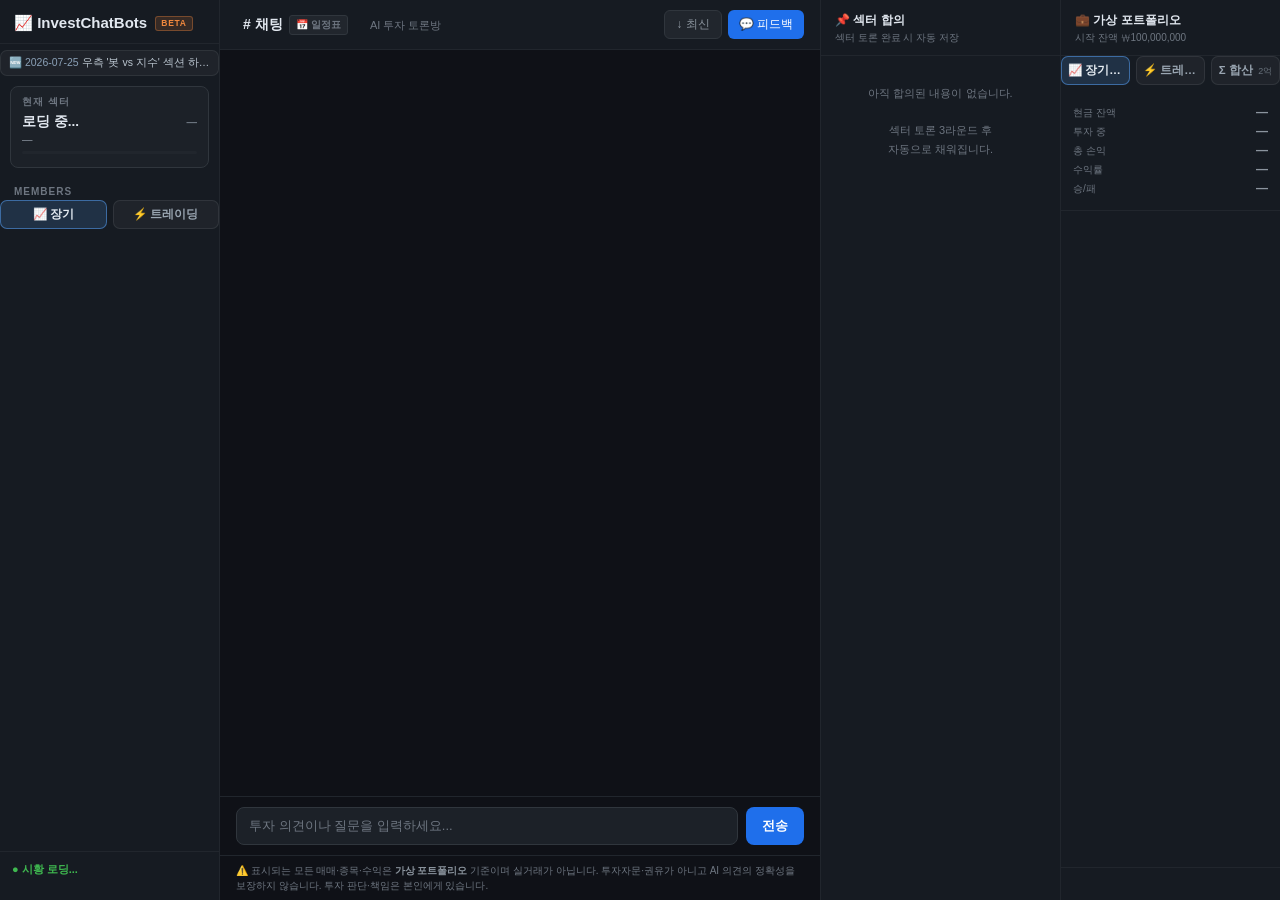
==== commit 47ebc65d: "[Feat/#201] 카드 '최근 처리' 목록에서도 비운용 청산 제외 + 재편 사유 친절 문구 - 재편·오너지시 청산이 봇 매매처럼 목록에 노출되던 것 제거(운용 청산만 표시) -" ====
--- a/static/index.html
+++ b/static/index.html
@@ -1482,7 +1482,8 @@
   const balance = d.balance || 0, invested = d.invested || 0, pnl = d.total_pnl || 0;
   const positions = d.positions || [];
   const open   = positions.filter(p => p.status==='open');
-  const closed = positions.filter(p => p.status==='closed').slice(0,5);
+  const isRestructure = (p) => /^(전략 정렬|오너 지시)/.test((p.exit_reasoning||'').trim());   // 비운용 청산(#201)
+  const closed = positions.filter(p => p.status==='closed' && !isRestructure(p)).slice(0,5);
   const unrealizedPnl = open.reduce((s,p) => s + (p.unrealized_pnl||0), 0);
   const rsPnl = d.restructure_pnl || 0;                       // 재편·오너지시 실현 — 운용 성과에서 분리(#201)
   const totalPnl = pnl + unrealizedPnl - rsPnl;
@@ -1754,6 +1755,10 @@
     return "짧은 반등을 노리고 담았던 자리에서 목표에 닿거나 힘이 빠져서, 퀀트 타이밍 봇이 정리했어요.";
   if (/손절|스탑/.test(r))
     return "정해둔 손절선에 닿아서 손실을 키우지 않으려고 정리했어요.";
+  if (/^전략 정렬/.test(r))
+    return "종목이 나빠서가 아니라, 포트폴리오를 '병목 노드당 대표 1종목' 체제로 재편하면서 정리한 거예요. 이 손익은 봇 운용 성적과 분리해 집계합니다.";
+  if (/^오너 지시/.test(r))
+    return "사장님 지시로 매수 자체를 재검토해 취소한 거래예요. 봇 운용 성적과 분리해 집계합니다.";
   return r;
 }
 function showPositionReason(idx) {
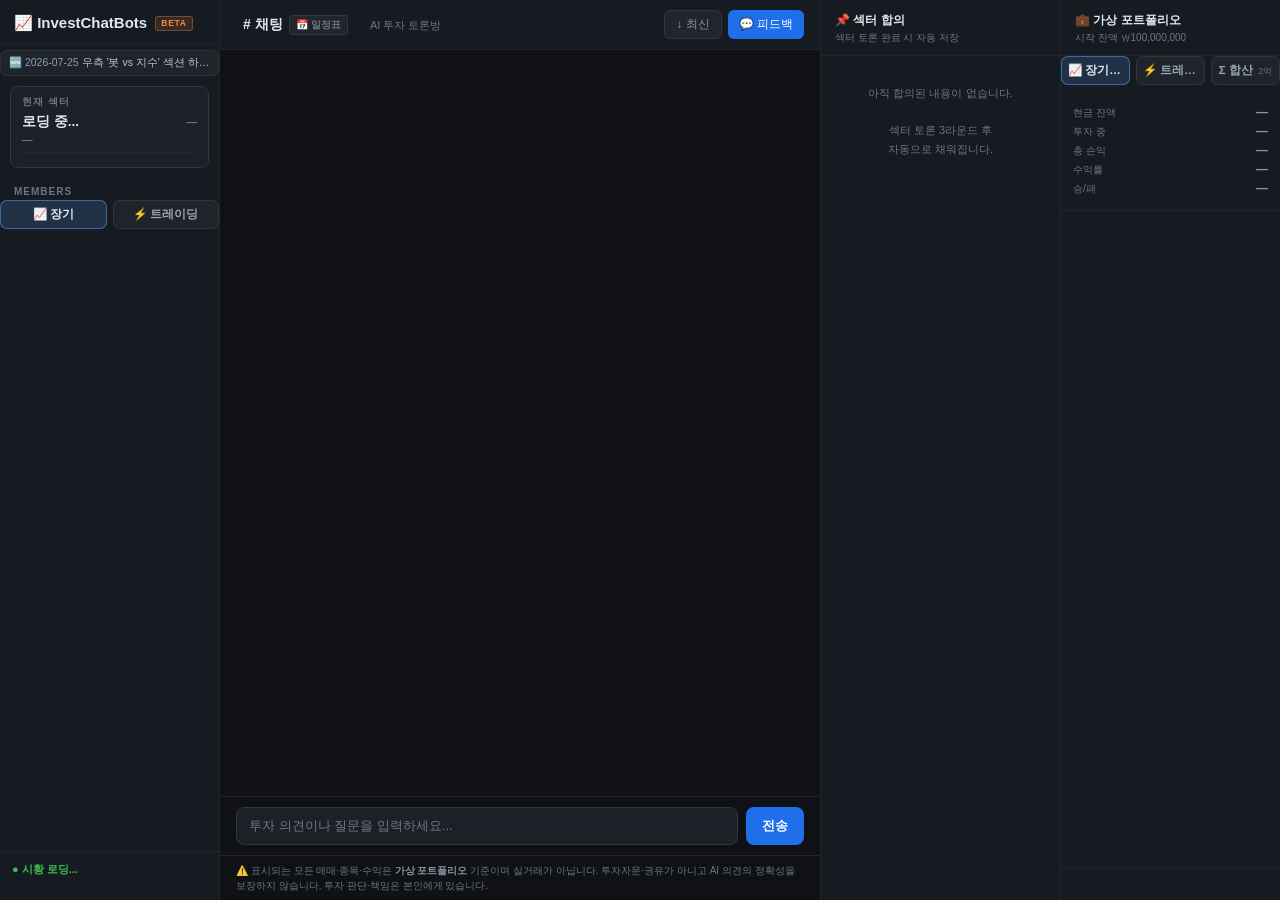
==== commit f97af09f: "[Feat/#203] 품질(역발상) 렌즈 봇 G — 대형주 P/W/H/G 4인 체제 - LARGECAP_BOTS에 G 편입(발굴주 무접촉) · 공개 레터 T(ROT13) · 역할 " ====
--- a/static/index.html
+++ b/static/index.html
@@ -974,7 +974,7 @@
   User:'#fbbf24', System:'#6e7681',
   // AI펀드 봇(전략 노출 방지 — 공개 표기는 ROT13). 채팅 피드·Members 로스터 색 일치.
   // 내부 A/P/W/H/S/Q/M/R → 공개 N/C/J/U/F/D/Z/E. (구 표기는 과거 메시지 호환용으로 남겨둠)
-  N:'#8b949e', C:'#5aa9e6', J:'#c9a227', U:'#a78bfa', F:'#e08a3c', D:'#4bbf8a', Z:'#8b8cf0', E:'#e0637c',
+  N:'#8b949e', C:'#5aa9e6', J:'#c9a227', U:'#a78bfa', F:'#e08a3c', D:'#4bbf8a', Z:'#8b8cf0', E:'#e0637c', T:'#ffd166',
   A:'#8b949e', P:'#5aa9e6', W:'#c9a227', H:'#a78bfa', S:'#e08a3c', Q:'#4bbf8a'
 };
 let lastId = 0, agents = {};
@@ -1482,15 +1482,12 @@
   const balance = d.balance || 0, invested = d.invested || 0, pnl = d.total_pnl || 0;
   const positions = d.positions || [];
   const open   = positions.filter(p => p.status==='open');
-  const isRestructure = (p) => /^(전략 정렬|오너 지시)/.test((p.exit_reasoning||'').trim());   // 비운용 청산(#201)
-  const closed = positions.filter(p => p.status==='closed' && !isRestructure(p)).slice(0,5);
+  const closed = positions.filter(p => p.status==='closed').slice(0,5);
   const unrealizedPnl = open.reduce((s,p) => s + (p.unrealized_pnl||0), 0);
-  const rsPnl = d.restructure_pnl || 0;                       // 재편·오너지시 실현 — 운용 성과에서 분리(#201)
-  const totalPnl = pnl + unrealizedPnl - rsPnl;
+  const totalPnl = pnl + unrealizedPnl;
   const retPct = INITIAL ? totalPnl / INITIAL * 100 : 0;
-  const rsN = d.restructure_count || 0, rsW = d.restructure_wins || 0;
-  const wins = Math.max(0, (d.win_count||0) - rsW), losses = Math.max(0, (d.loss_count||0) - (rsN - rsW));
-  const rate = (wins+losses) > 0 ? Math.round(wins/(wins+losses)*100) : 0;
+  const rate = (d.win_count+d.loss_count) > 0
+    ? Math.round(d.win_count/(d.win_count+d.loss_count)*100) : 0;
 
   const pc = v => v>0 ? 'pf-pos' : v<0 ? 'pf-neg' : 'pf-neu';
   document.getElementById('pf-balance').textContent = `₩${Math.round(balance).toLocaleString()}`;
@@ -1500,8 +1497,7 @@
   document.getElementById('pf-pnl').className = `pf-value ${pc(totalPnl)}`;
   document.getElementById('pf-return').textContent = `${retPct>=0?'+':''}${retPct.toFixed(2)}%`;
   document.getElementById('pf-return').className = `pf-value ${pc(retPct)}`;
-  document.getElementById('pf-record').textContent = `${wins}승 ${losses}패 (${rate}%)`
-    + (rsN ? ` · 재편 ${rsPnl>=0?'+':''}₩${Math.round(rsPnl).toLocaleString()} 별도` : '');
+  document.getElementById('pf-record').textContent = `${d.win_count}승 ${d.loss_count}패 (${rate}%)`;
 
   let html = '';
   if (open.length) {
@@ -1645,7 +1641,7 @@
   }
   return out;
 }
-const _ROLE_COLOR = { '성장주':'#3fb950', '가치':'#d2a8ff', '실적':'#f0883e', '병목':'#58a6ff', '타이밍':'#8b949e', '블로그':'#8b8cf0' };
+const _ROLE_COLOR = { '성장주':'#3fb950', '가치':'#d2a8ff', '실적':'#f0883e', '병목':'#58a6ff', '타이밍':'#8b949e', '품질':'#ffd166', '블로그':'#8b8cf0' };
 function parseStructuredReason(raw) {
   // '오너 승인 매수' 류의 긴 포맷 → {chips, opinions:[{role,text}], folds:[{label,text}]} | null(미지원 포맷)
   let r = (raw || '').trim();
@@ -1674,7 +1670,7 @@
   for (let seg of r.split(/\n?·\s+/)) {
     seg = seg.trim();
     if (!seg) continue;
-    let m = seg.match(/^(성장주|가치|실적|병목|타이밍) 담당 의견\s*—\s*([\s\S]+)$/);
+    let m = seg.match(/^(성장주|가치|실적|병목|타이밍|품질) 담당 의견\s*—\s*([\s\S]+)$/);
     if (m) {
       let text = m[2], obs = '';
       const oIdx = text.search(/\n?이후 \d+회에 걸쳐 재점검/);   // 의견 뒤에 붙는 관찰 서사 분리
@@ -1755,10 +1751,6 @@
     return "짧은 반등을 노리고 담았던 자리에서 목표에 닿거나 힘이 빠져서, 퀀트 타이밍 봇이 정리했어요.";
   if (/손절|스탑/.test(r))
     return "정해둔 손절선에 닿아서 손실을 키우지 않으려고 정리했어요.";
-  if (/^전략 정렬/.test(r))
-    return "종목이 나빠서가 아니라, 포트폴리오를 '병목 노드당 대표 1종목' 체제로 재편하면서 정리한 거예요. 이 손익은 봇 운용 성적과 분리해 집계합니다.";
-  if (/^오너 지시/.test(r))
-    return "사장님 지시로 매수 자체를 재검토해 취소한 거래예요. 봇 운용 성적과 분리해 집계합니다.";
   return r;
 }
 function showPositionReason(idx) {
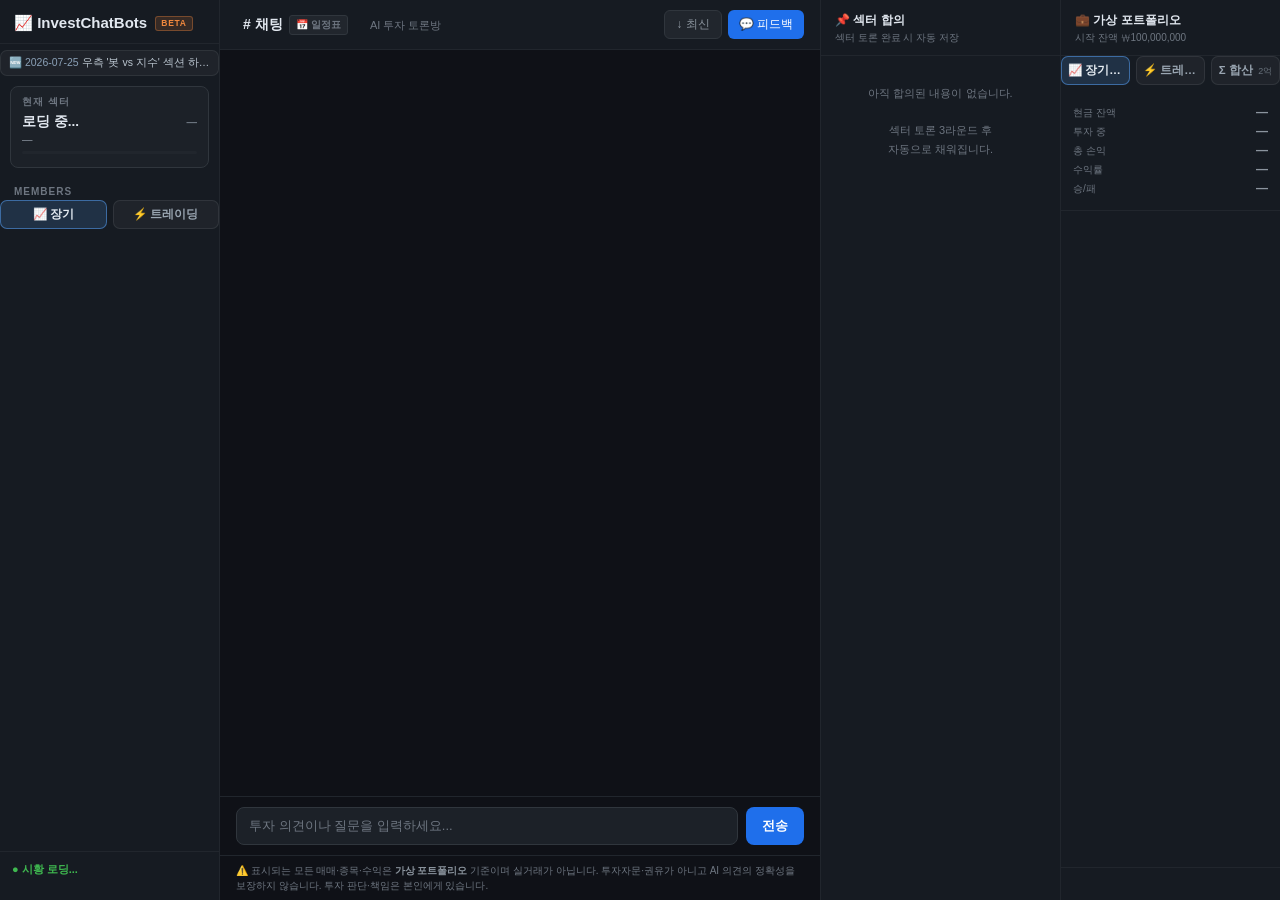
==== commit f3fe1d5d: "[Feat/#205] 오너 결재 임시 해제 — 봇 자율 매수 + 전 매매 ntfy - _submit_buy_approval: BUY_APPROVAL_REQUIRED=false면 동" ====
--- a/static/index.html
+++ b/static/index.html
@@ -1482,12 +1482,15 @@
   const balance = d.balance || 0, invested = d.invested || 0, pnl = d.total_pnl || 0;
   const positions = d.positions || [];
   const open   = positions.filter(p => p.status==='open');
-  const closed = positions.filter(p => p.status==='closed').slice(0,5);
+  const isRestructure = (p) => /^(전략 정렬|오너 지시)/.test((p.exit_reasoning||'').trim());   // 비운용 청산(#201)
+  const closed = positions.filter(p => p.status==='closed' && !isRestructure(p)).slice(0,5);
   const unrealizedPnl = open.reduce((s,p) => s + (p.unrealized_pnl||0), 0);
-  const totalPnl = pnl + unrealizedPnl;
+  const rsPnl = d.restructure_pnl || 0;                       // 재편·오너지시 실현 — 운용 성과에서 분리(#201)
+  const totalPnl = pnl + unrealizedPnl - rsPnl;
   const retPct = INITIAL ? totalPnl / INITIAL * 100 : 0;
-  const rate = (d.win_count+d.loss_count) > 0
-    ? Math.round(d.win_count/(d.win_count+d.loss_count)*100) : 0;
+  const rsN = d.restructure_count || 0, rsW = d.restructure_wins || 0;
+  const wins = Math.max(0, (d.win_count||0) - rsW), losses = Math.max(0, (d.loss_count||0) - (rsN - rsW));
+  const rate = (wins+losses) > 0 ? Math.round(wins/(wins+losses)*100) : 0;
 
   const pc = v => v>0 ? 'pf-pos' : v<0 ? 'pf-neg' : 'pf-neu';
   document.getElementById('pf-balance').textContent = `₩${Math.round(balance).toLocaleString()}`;
@@ -1497,7 +1500,7 @@
   document.getElementById('pf-pnl').className = `pf-value ${pc(totalPnl)}`;
   document.getElementById('pf-return').textContent = `${retPct>=0?'+':''}${retPct.toFixed(2)}%`;
   document.getElementById('pf-return').className = `pf-value ${pc(retPct)}`;
-  document.getElementById('pf-record').textContent = `${d.win_count}승 ${d.loss_count}패 (${rate}%)`;
+  document.getElementById('pf-record').textContent = `${wins}승 ${losses}패 (${rate}%)`;
 
   let html = '';
   if (open.length) {
@@ -1751,6 +1754,10 @@
     return "짧은 반등을 노리고 담았던 자리에서 목표에 닿거나 힘이 빠져서, 퀀트 타이밍 봇이 정리했어요.";
   if (/손절|스탑/.test(r))
     return "정해둔 손절선에 닿아서 손실을 키우지 않으려고 정리했어요.";
+  if (/^전략 정렬/.test(r))
+    return "종목이 나빠서가 아니라, 포트폴리오를 '병목 노드당 대표 1종목' 체제로 재편하면서 정리한 거예요. 이 손익은 봇 운용 성적과 분리해 집계합니다.";
+  if (/^오너 지시/.test(r))
+    return "사장님 지시로 매수 자체를 재검토해 취소한 거래예요. 봇 운용 성적과 분리해 집계합니다.";
   return r;
 }
 function showPositionReason(idx) {
